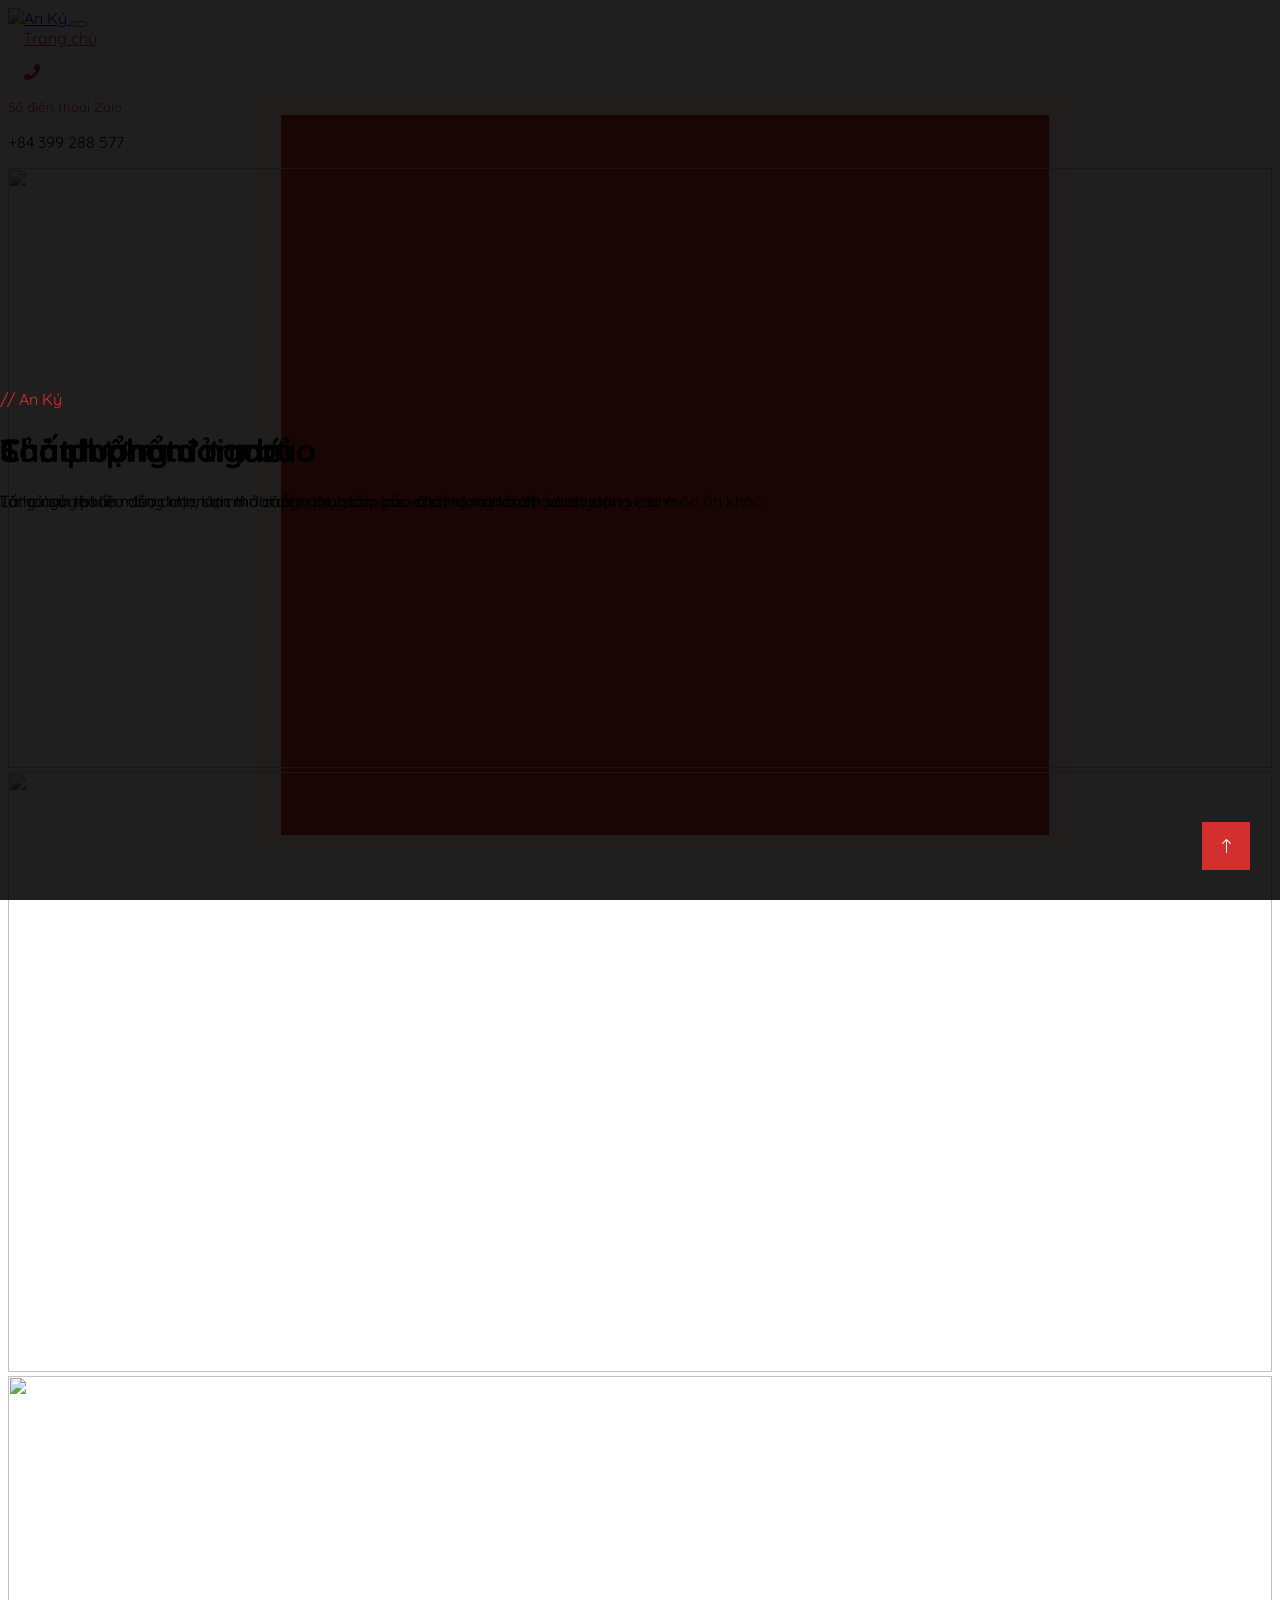
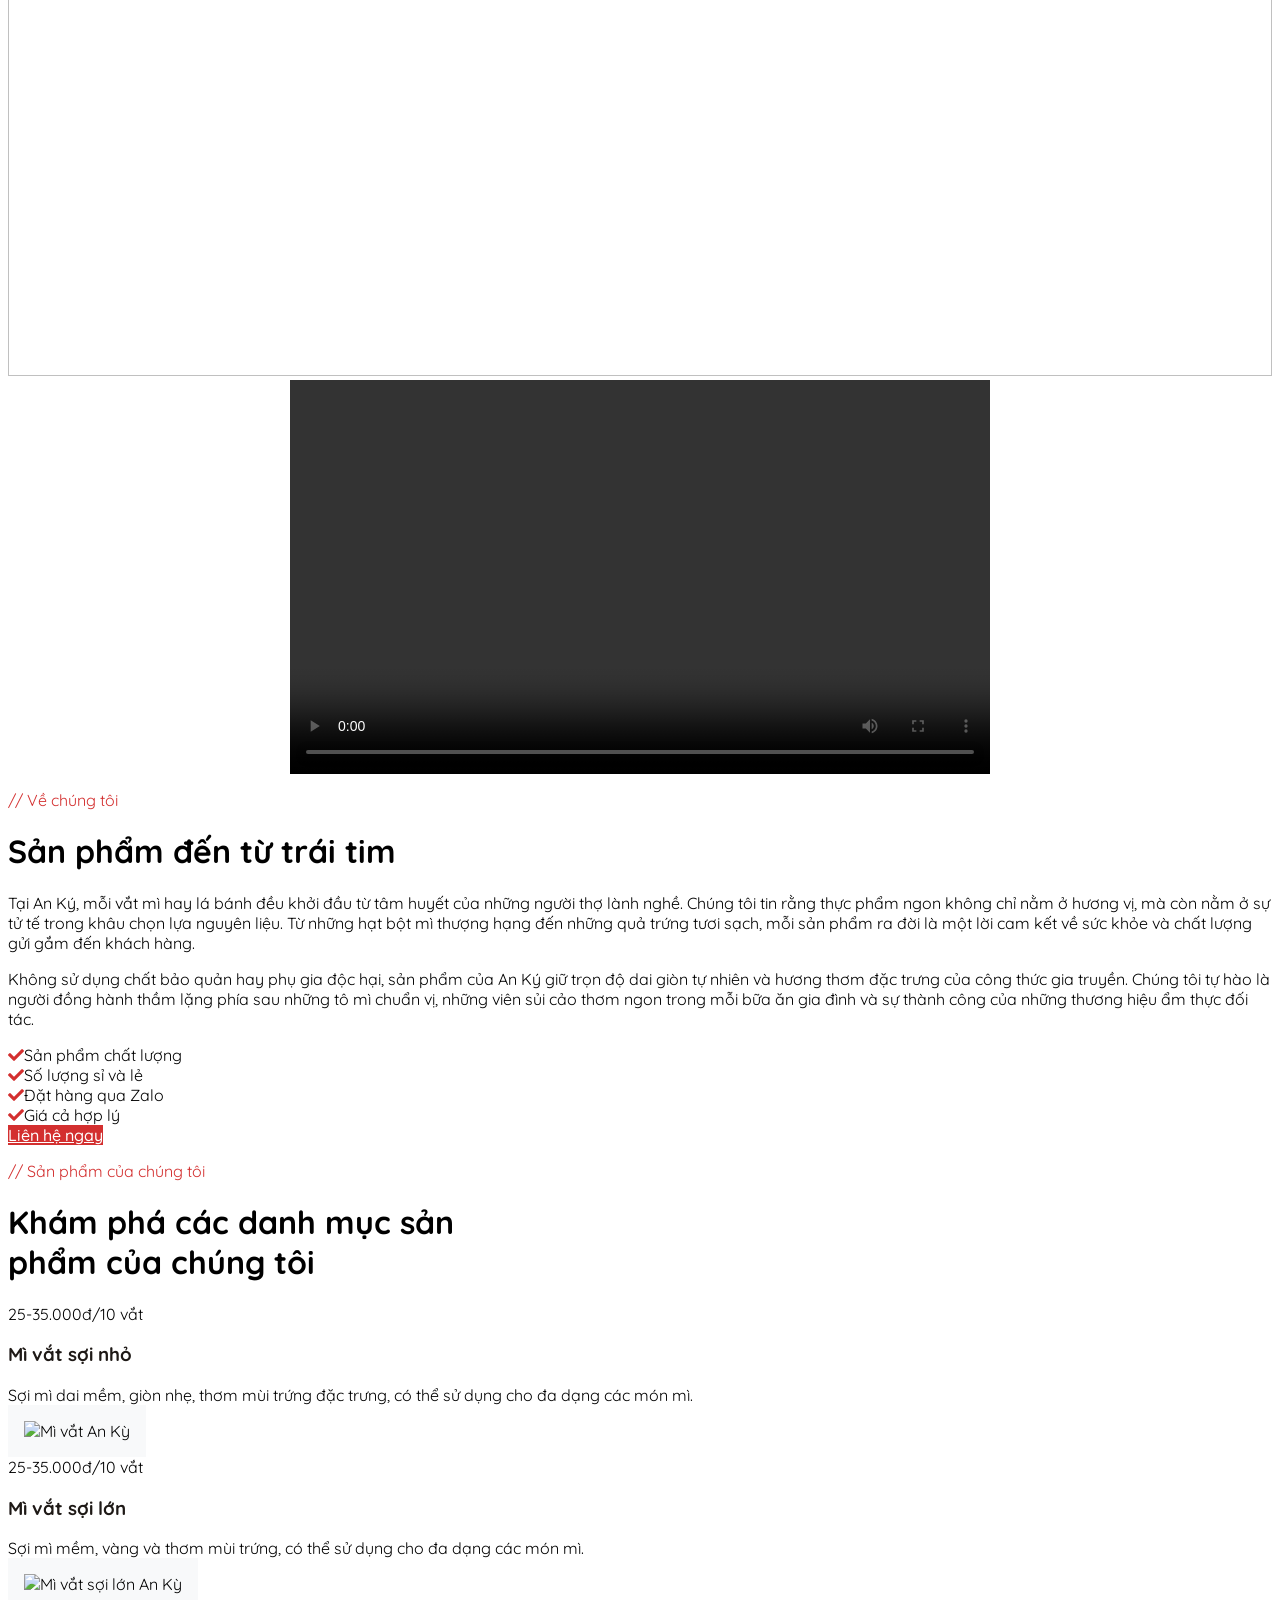
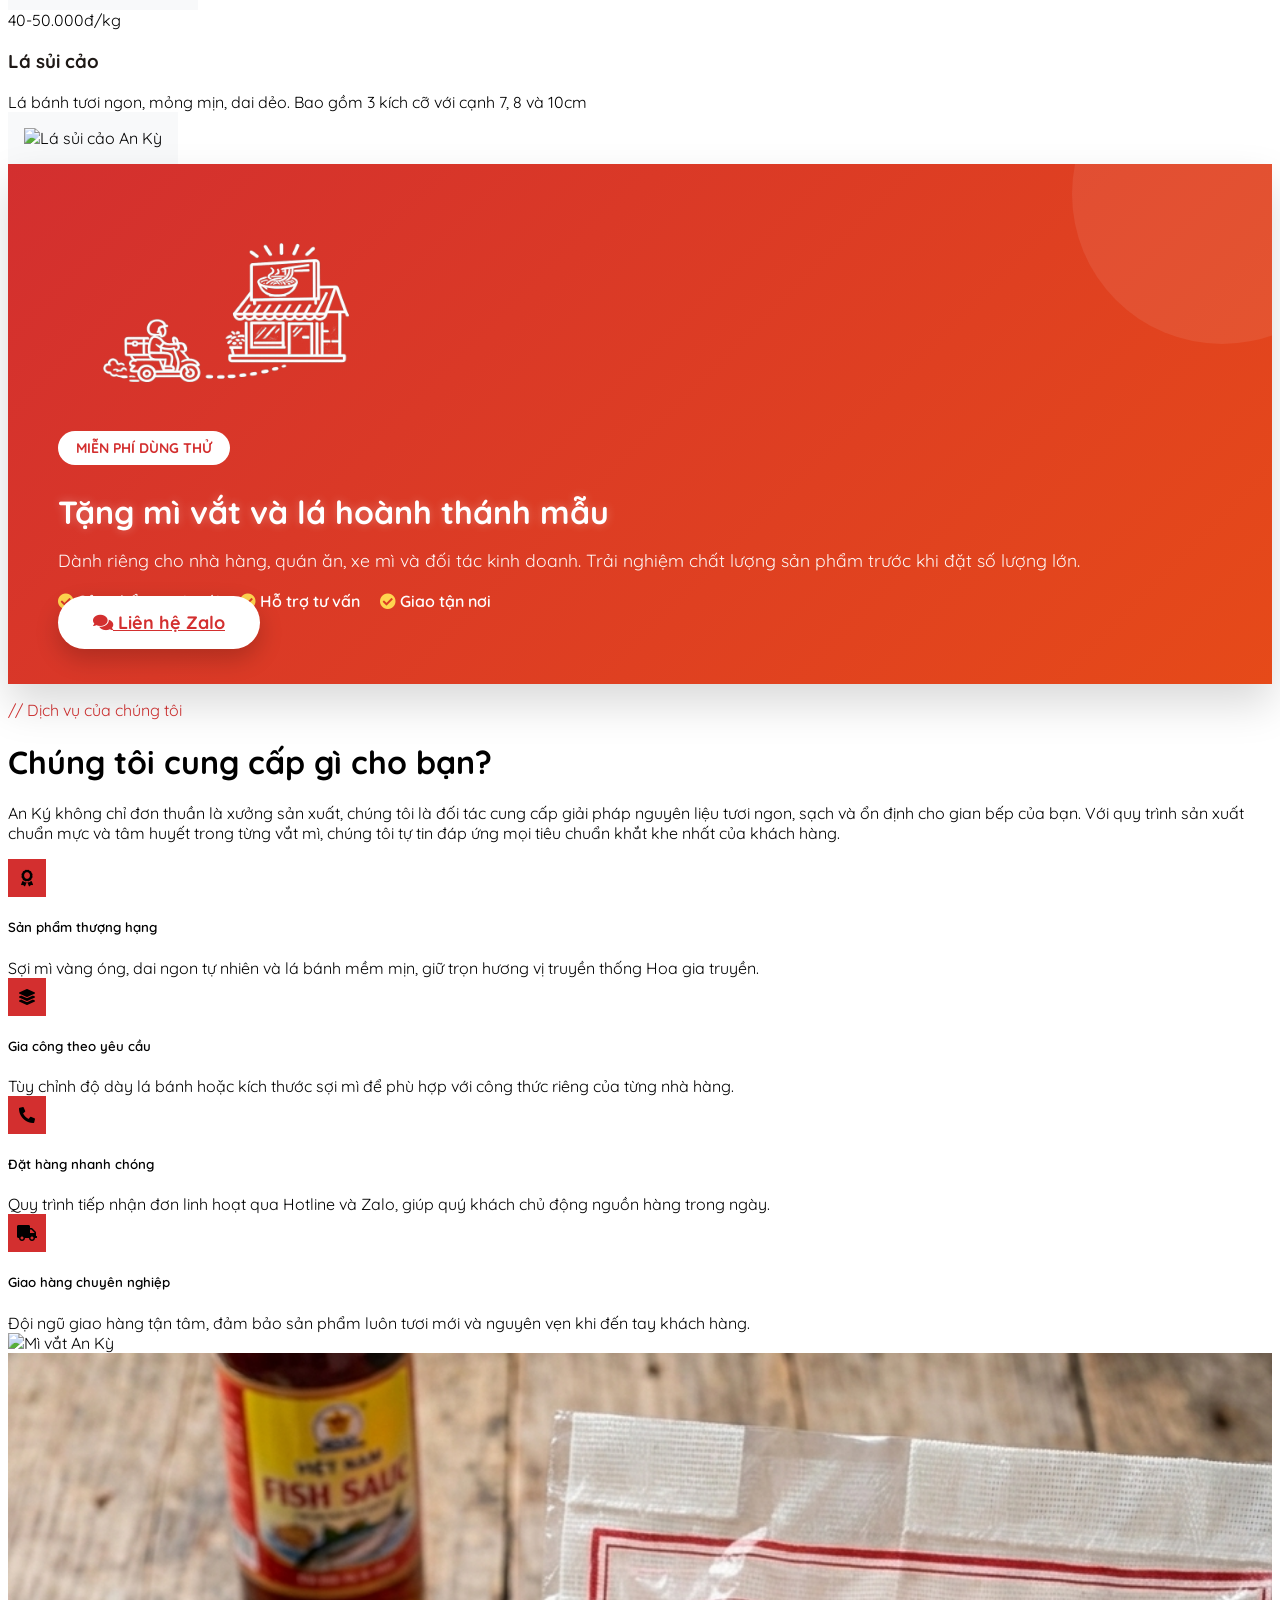
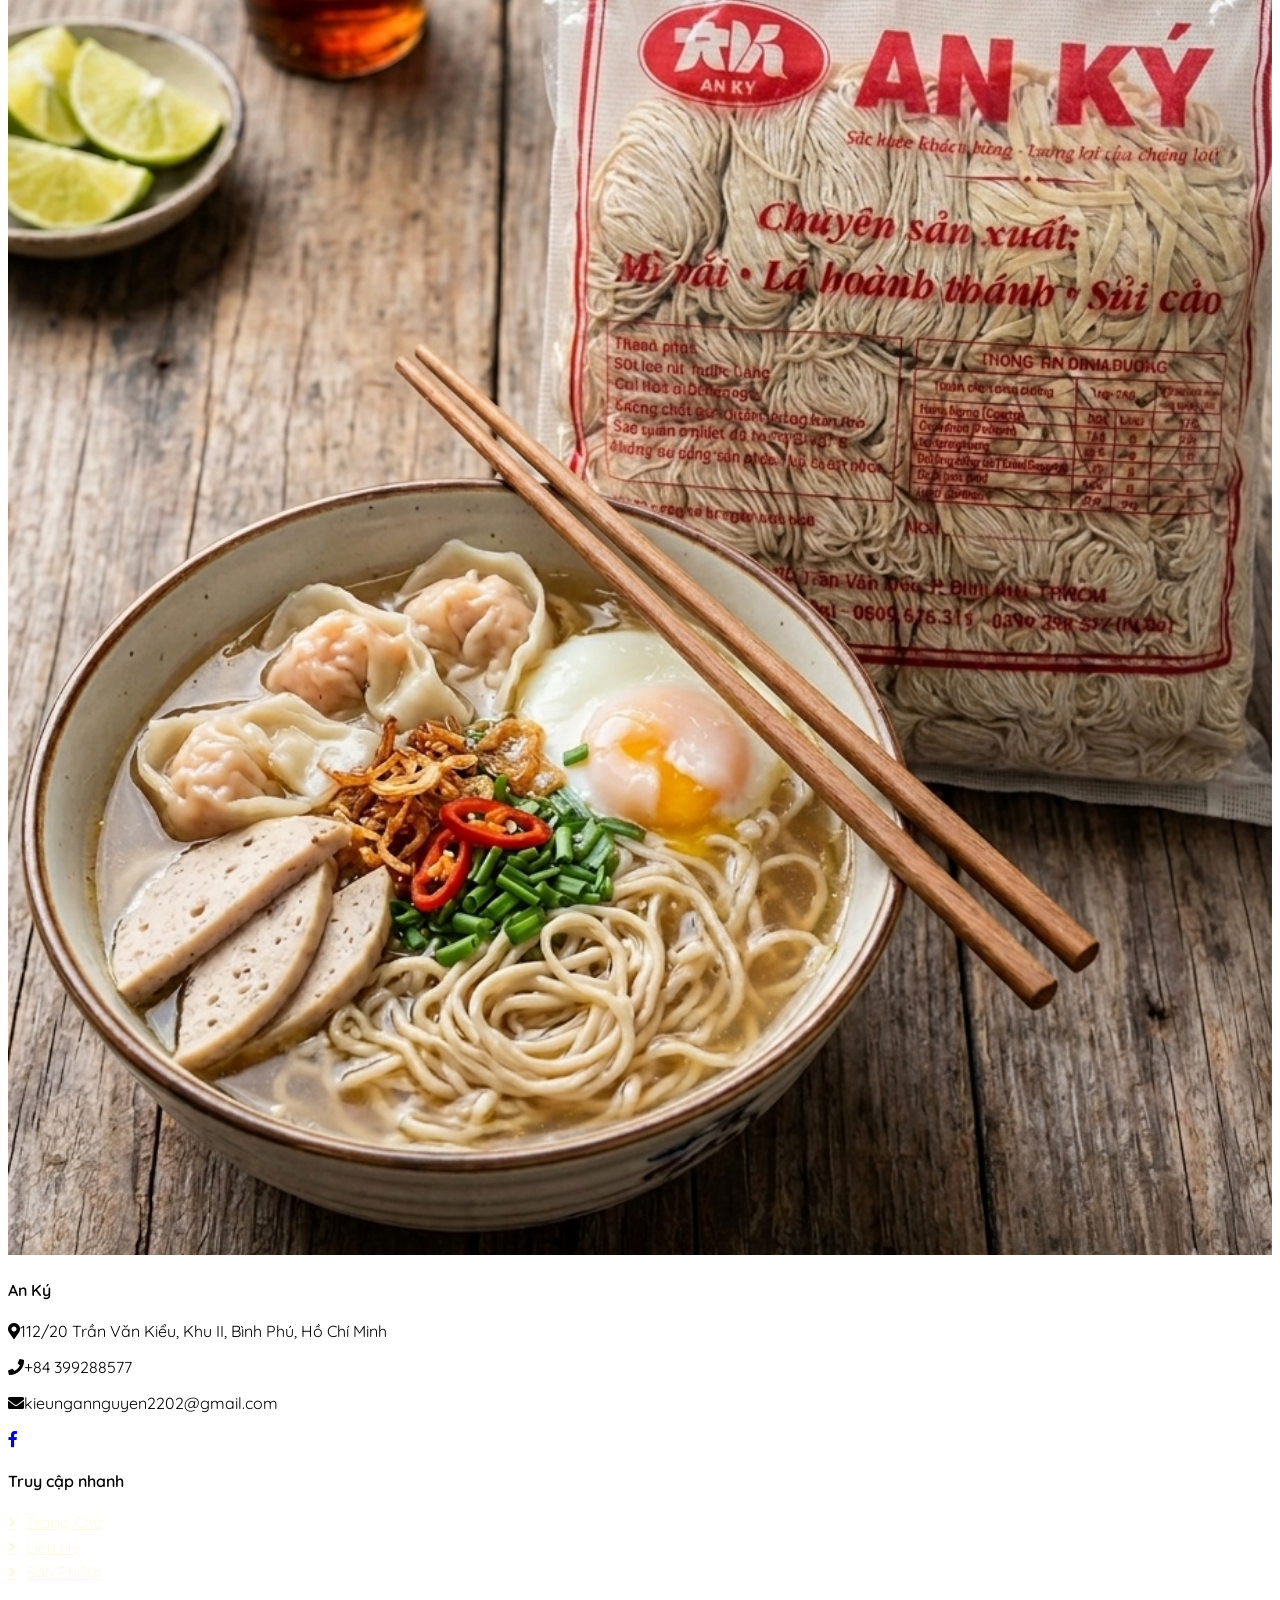
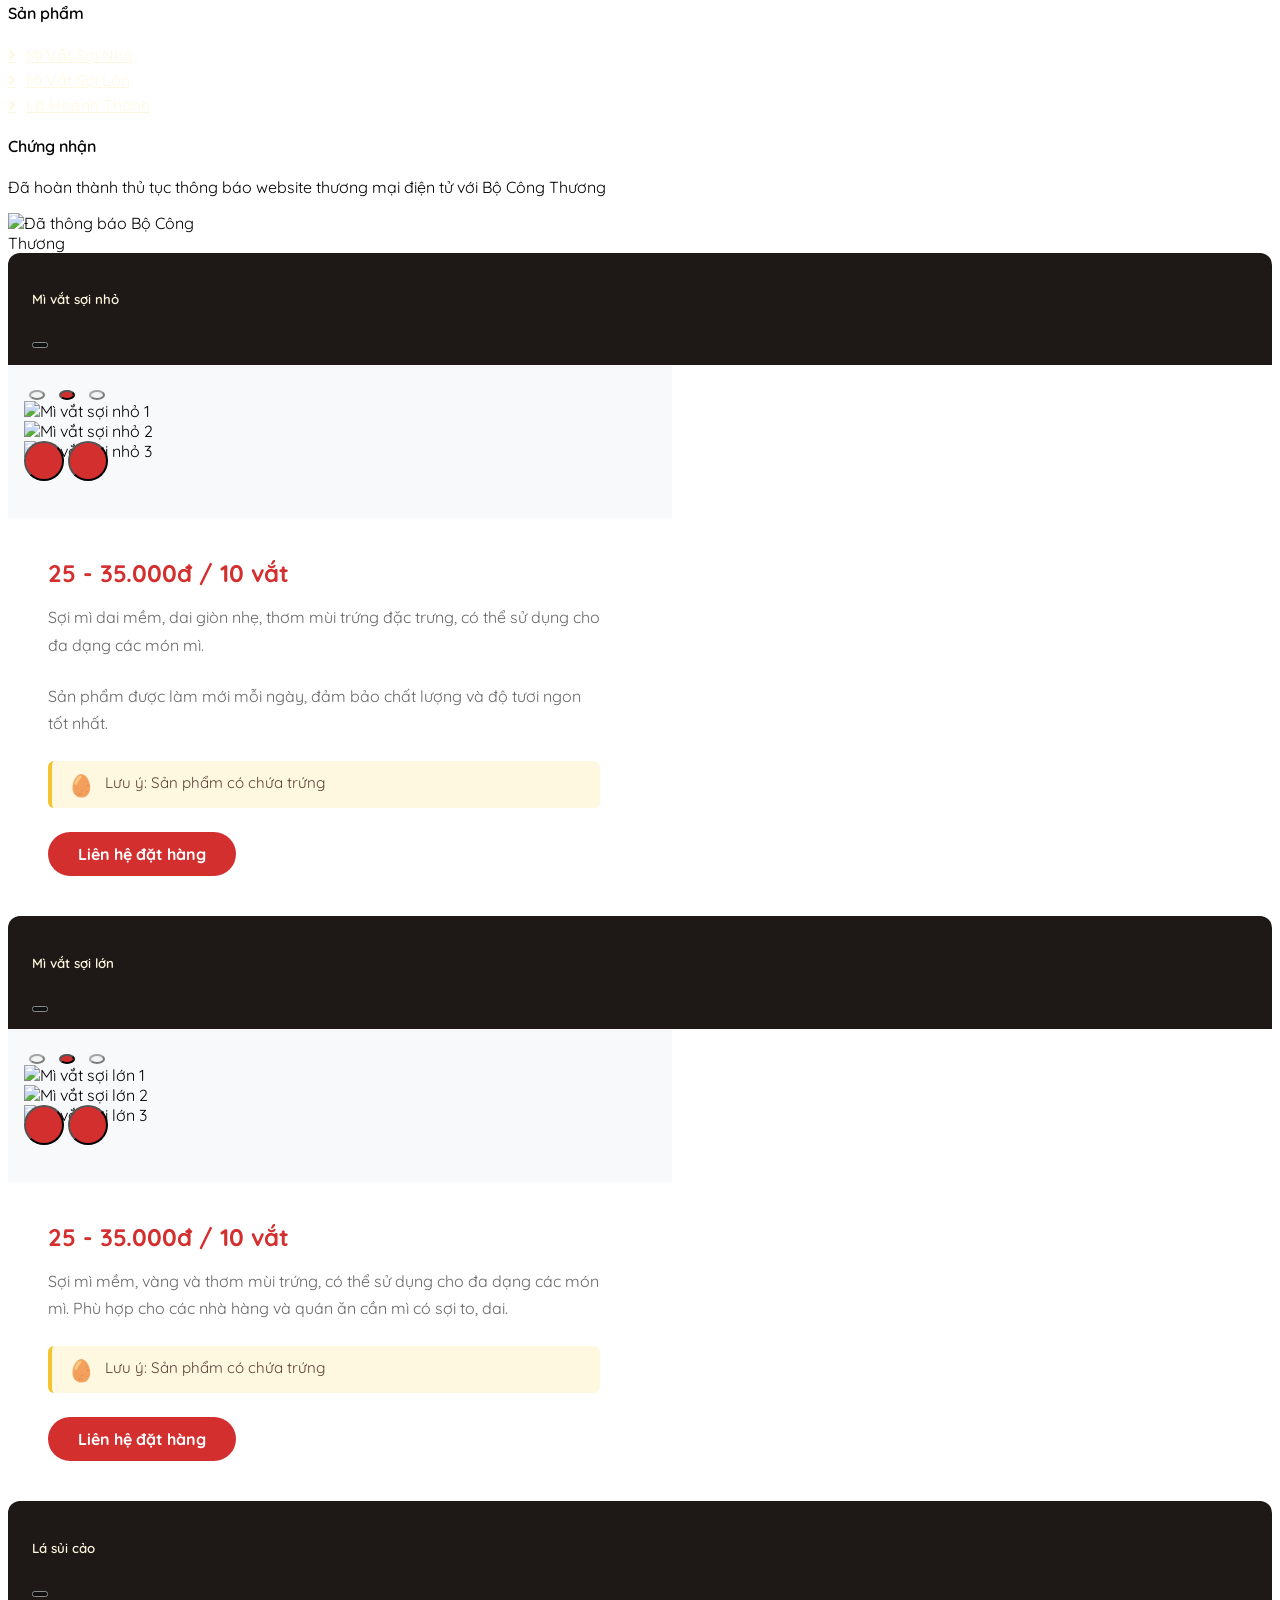
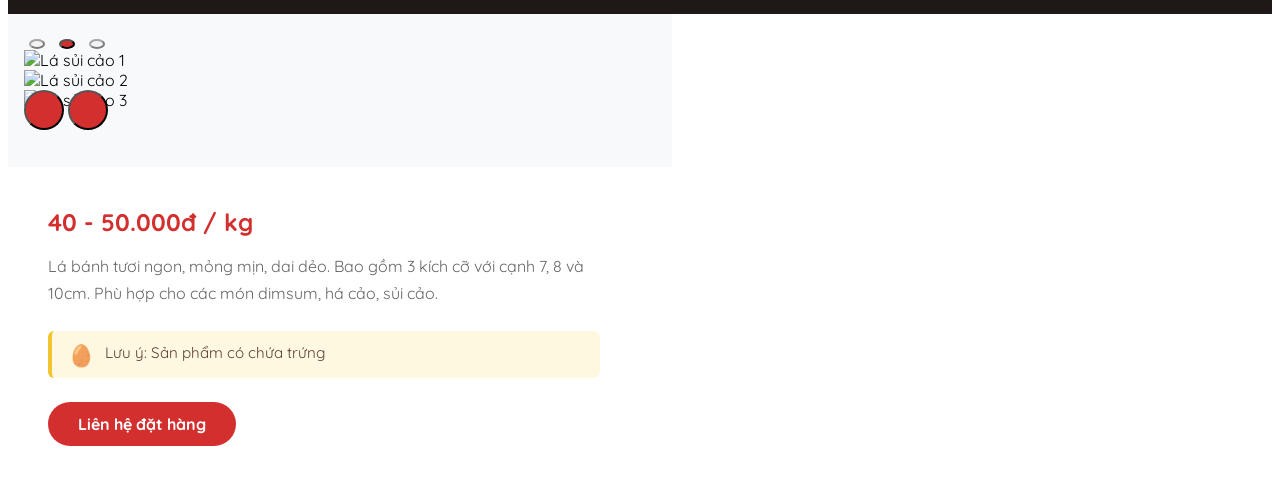
==== index.html @ 342e1e19 "Delete cache everytime update code" ====
<!DOCTYPE html>
<html lang="en">

<head>
    <meta charset="utf-8">
    <title> Mì tươi An Ký</title>
    <meta http-equiv="Cache-Control" content="no-cache, no-store, must-revalidate" />
    <meta http-equiv="Pragma" content="no-cache" />
    <meta http-equiv="Expires" content="0" />
    <meta content="width=device-width, initial-scale=1.0" name="viewport">
    <meta content="mì vắt, hoành thánh, sủi cảo, An Ký" name="keywords">
    <meta content="An Ký chuyên sản xuất mì vắt và vỏ bánh truyền thống chất lượng" name="description">
    <link rel="icon" type="image/png" href="img/brand_logo.png">
    <link href="img/favicon.ico" rel="icon">

    <link rel="preconnect" href="https://fonts.googleapis.com">
    <link rel="preconnect" href="https://fonts.gstatic.com" crossorigin>
    <link href="https://fonts.googleapis.com/css2?family=Quicksand:wght@400;500;600;700&family=Playfair+Display:wght@600;700&display=swap" rel="stylesheet">

    <link href="https://cdnjs.cloudflare.com/ajax/libs/font-awesome/5.10.0/css/all.min.css" rel="stylesheet">
    <link href="https://cdn.jsdelivr.net/npm/bootstrap-icons@1.4.1/font/bootstrap-icons.css" rel="stylesheet">

    <link href="lib/animate/animate.min.css" rel="stylesheet">
    <link href="lib/owlcarousel/assets/owl.carousel.min.css" rel="stylesheet">

    <link href="css/bootstrap.min.css" rel="stylesheet">

    <link href="css/style.css" rel="stylesheet">

    <script src="lib/easing/easing.min.js"></script>
    <script src="lib/wow/wow.min.js"></script>
    <script src="lib/owlcarousel/owl.carousel.min.js"></script>
    <script src="lib/counterup/counterup.min.js"></script>
    <script src="lib/counterup/waypoints.min.js"></script>
    <script src="js/main.js"></script>
</head>



<body>
    <!-- Spinner Start -->
    <div id="spinner" class="show bg-white position-fixed translate-middle w-100 vh-100 top-50 start-50 d-flex align-items-center justify-content-center">
        <div class="spinner-grow text-primary" role="status"></div>
    </div>
    <!-- Spinner End -->


    <!-- Navbar Start -->
    <nav class="navbar navbar-expand-lg navbar-dark fixed-top py-lg-0 px-lg-5 wow fadeIn" data-wow-delay="0.1s">
        <div class="container">
            <a href="index.html" class="navbar-brand ms-4 ms-lg-0">
                <img src="img/brand_logo.png" alt="An Ký" height="60">
            </a>
            <button type="button" class="navbar-toggler me-4" data-bs-toggle="collapse" data-bs-target="#navbarCollapse">
                <span class="navbar-toggler-icon"></span>
            </button>
            <div class="collapse navbar-collapse" id="navbarCollapse">
                <div class="navbar-nav mx-auto p-4 p-lg-0">
                    <a href="index.html" class="nav-item nav-link active">Trang chủ</a>
                    <a href="about.html" class="nav-item nav-link">Liên hệ</a>
                    <a href="product.html" class="nav-item nav-link">Sản phẩm</a>
                </div>
                <div class=" d-none d-lg-flex">
                    <div class="flex-shrink-0 btn-lg-square border border-light rounded-circle">
                        <i class="fa fa-phone text-primary"></i>
                    </div>
                    <div class="ps-3">
                        <small class="text-primary mb-0">Số điện thoại Zalo</small>
                        <p class="text-light fs-5 mb-0">+84 399 288 577</p>
                    </div>
                </div>
            </div>
        </div>
    </nav>
    <!-- Navbar End -->


    <!-- Carousel Start -->
    <div class="container-fluid p-0 pb-5 wow fadeIn" data-wow-delay="0.1s">
        <div class="owl-carousel header-carousel position-relative">
            <div class="owl-carousel-item position-relative">
                <img class="img-fluid" src="img/banner_0.png" alt="">
                <div class="owl-carousel-inner">
                    <div class="container">
                        <div class="row justify-content-start">
                            <div class="col-lg-8">
                                <p class="text-primary text-uppercase fw-bold mb-2">// An Ký</p>
                                <h1 class="display-1 text-light mb-4 animated slideInDown">Sản phẩm tươi mới</h1>
                                <p class="text-light fs-5 mb-4 pb-3">Tất cả sản phẩm đều được làm mới mỗi ngày, đảm bảo chất lượng và độ tươi ngon.</p>
                            </div>
                        </div>
                    </div>
                </div>
            </div>
            <div class="owl-carousel-item position-relative">
                <img class="img-fluid" src="img/banner_1.png" alt="">
                <div class="owl-carousel-inner">
                    <div class="container">
                        <div class="row justify-content-start">
                            <div class="col-lg-8">
                                <p class="text-primary text-uppercase fw-bold mb-2">// An Ký</p>
                                <h1 class="display-1 text-light mb-4 animated slideInDown">Chất lượng đảm bảo</h1>
                                <p class="text-light fs-5 mb-4 pb-3">Từng nguyên liệu được chọn lọc thủ công, có nguồn gốc rõ ràng và đảm bảo an toàn vệ sinh.</p>
                            </div>
                        </div>
                    </div>
                </div>
            </div>
            <div class="owl-carousel-item position-relative">
                <img class="img-fluid" src="img/dumpling_3.png" alt="">
                <div class="owl-carousel-inner">
                    <div class="container">
                        <div class="row justify-content-start">
                            <div class="col-lg-8">
                                <p class="text-primary text-uppercase fw-bold mb-2">// An Ký</p>
                                <h1 class="display-1 text-light mb-4 animated slideInDown">Thành phẩm ngon</h1>
                                <p class="text-light fs-5 mb-4 pb-3">Lá hoành thánh mỏng mịn, sợi mì dai dẻo, thích hợp cho các món dimsum và đa dạng các món ăn khác.</p>
                            </div>
                        </div>
                    </div>
                </div>
            </div>

        </div>
    </div>
    <!-- Carousel End -->

    <!-- About Start -->
    <div class="container-xxl py-5">
        <div class="container">
            <div class="row g-5">
                <div class="col-lg-6 wow fadeInUp" data-wow-delay="0.1s">
                    <div class="position-relative w-100 text-center">
                        <video id="aboutVideo" class="rounded w-100" controls autoplay loop playsinline>
                            <source src="img/Final AnKy.mp4" type="video/mp4">
                            Trình duyệt của bạn không hỗ trợ video.
                        </video>
                    </div>
                </div>

                <div class="col-lg-6 wow fadeInUp " data-wow-delay="0.5s ">
                    <div class="h-100 ">
                        <p class="text-primary text-uppercase mb-2 ">// Về chúng tôi</p>
                        <h1 class="display-6 mb-4 ">Sản phẩm đến từ trái tim</h1>
                        <p>Tại An Ký, mỗi vắt mì hay lá bánh đều khởi đầu từ tâm huyết của những người thợ lành nghề. Chúng tôi tin rằng thực phẩm ngon không chỉ nằm ở hương vị, mà còn nằm ở sự tử tế trong khâu chọn lựa nguyên liệu. Từ những hạt bột mì thượng
                            hạng đến những quả trứng tươi sạch, mỗi sản phẩm ra đời là một lời cam kết về sức khỏe và chất lượng gửi gắm đến khách hàng.</p>

                        <p>Không sử dụng chất bảo quản hay phụ gia độc hại, sản phẩm của An Ký giữ trọn độ dai giòn tự nhiên và hương thơm đặc trưng của công thức gia truyền. Chúng tôi tự hào là người đồng hành thầm lặng phía sau những tô mì chuẩn vị, những
                            viên sủi cảo thơm ngon trong mỗi bữa ăn gia đình và sự thành công của những thương hiệu ẩm thực đối tác.</p>

                        <div class="row g-2 mb-4 ">
                            <div class="col-sm-6 ">
                                <i class="fa fa-check text-primary me-2 "></i>Sản phẩm chất lượng
                            </div>
                            <div class="col-sm-6 ">
                                <i class="fa fa-check text-primary me-2 "></i>Số lượng sỉ và lẻ
                            </div>
                            <div class="col-sm-6 ">
                                <i class="fa fa-check text-primary me-2 "></i>Đặt hàng qua Zalo
                            </div>
                            <div class="col-sm-6 ">
                                <i class="fa fa-check text-primary me-2 "></i>Giá cả hợp lý
                            </div>
                        </div>

                        <a class="btn btn-primary rounded-pill py-3 px-5 " href="about.html">Liên hệ ngay</a>
                    </div>
                </div>
            </div>
        </div>
    </div>
    <!-- About End -->

    <!-- Product Start -->
    <div class="container-xxl bg-light my-5 py-5 pt-0 ">
        <div class="container ">
            <div class="text-center mx-auto mb-5 wow fadeInUp " data-wow-delay="0.1s " style="max-width: 500px; ">
                <p class="text-primary text-uppercase mb-2 ">// Sản phẩm của chúng tôi</p>
                <h1 class="display-6 mb-4 ">Khám phá các danh mục sản phẩm của chúng tôi</h1>
            </div>

            <div class="row g-4 justify-content-center ">
                <div class="col-lg-4 col-md-6 wow fadeInUp " data-wow-delay="0.1s ">
                    <div class="product-item d-flex flex-column bg-white rounded overflow-hidden h-100 shadow-sm ">
                        <div class="text-center p-4 ">
                            <div class="d-inline-block border border-primary rounded-pill px-3 mb-3 ">25-35.000đ/10 vắt</div>
                            <h3 class="mb-3 ">Mì vắt sợi nhỏ</h3>
                            <span>Sợi mì dai mềm, giòn nhẹ, thơm mùi trứng đặc trưng, có thể sử dụng cho đa dạng các món mì.</span>
                        </div>
                        <div class="position-relative mt-auto ">
                            <img class="img-fluid " src="img/product_noodle_0.jpg " alt="Mì vắt An Kỳ ">
                            <div class="product-overlay ">
                                <a class="btn btn-lg-square btn-outline-light rounded-circle " href="#" data-bs-toggle="modal" data-bs-target="#productModal0"><i class="fa fa-eye text-primary"></i></a>
                            </div>
                        </div>
                    </div>
                </div>

                <div class="col-lg-4 col-md-6 wow fadeInUp " data-wow-delay="0.3s ">
                    <div class="product-item d-flex flex-column bg-white rounded overflow-hidden h-100 shadow-sm ">
                        <div class="text-center p-4 ">
                            <div class="d-inline-block border border-primary rounded-pill pt-1 px-3 mb-3 ">25-35.000đ/10 vắt</div>
                            <h3 class="mb-3 ">Mì vắt sợi lớn</h3>
                            <span>Sợi mì mềm, vàng và thơm mùi trứng, có thể sử dụng cho đa dạng các món mì.</span>
                        </div>
                        <div class="position-relative mt-auto ">
                            <img class="img-fluid " src="img/product_noodle_1.jpg " alt="Mì vắt sợi lớn An Kỳ ">
                            <div class="product-overlay ">
                                <a class="btn btn-lg-square btn-outline-light rounded-circle " href="#" data-bs-toggle="modal" data-bs-target="#productModal1"><i class="fa fa-eye text-primary"></i></a>
                            </div>
                        </div>
                    </div>
                </div>

                <div class="col-lg-4 col-md-6 wow fadeInUp " data-wow-delay="0.5s ">
                    <div class="product-item d-flex flex-column bg-white rounded overflow-hidden h-100 shadow-sm ">
                        <div class="text-center p-4 ">
                            <div class="d-inline-block border border-primary rounded-pill pt-1 px-3 mb-3 ">40-50.000đ/kg</div>
                            <h3 class="mb-3 ">Lá sủi cảo</h3>
                            <span>Lá bánh tươi ngon, mỏng mịn, dai dẻo. Bao gồm 3 kích cỡ với cạnh 7, 8 và 10cm</span>
                        </div>
                        <div class="position-relative mt-auto ">
                            <img class="img-fluid " src="img/product_dumpling_0.jpg " alt="Lá sủi cảo An Kỳ ">
                            <div class="product-overlay ">
                                <a class="btn btn-lg-square btn-outline-light rounded-circle " href="#" data-bs-toggle="modal" data-bs-target="#productModal2"><i class="fa fa-eye text-primary"></i></a>
                            </div>
                        </div>
                    </div>
                </div>
            </div>
        </div>
    </div>
    <!-- Product End -->


    <!-- CTA Start -->
    <div class="container-xxl py-5">
        <div class="container">
            <div class="cta-section wow fadeInUp" data-wow-delay="0.1s">

                <div class="row align-items-center">

                    <div class="col-lg-3 text-center">
                        <img src="img/CTA_0.png" alt="Hoành thánh An Ký" class="cta-img">
                    </div>

                    <div class="col-lg-6 text-center text-lg-start">

                        <span class="cta-badge">
                        MIỄN PHÍ DÙNG THỬ
                    </span>

                        <h2 class="cta-title mt-3">
                            Tặng mì vắt và lá hoành thánh mẫu
                        </h2>

                        <p class="cta-text">
                            Dành riêng cho nhà hàng, quán ăn, xe mì và đối tác kinh doanh. Trải nghiệm chất lượng sản phẩm trước khi đặt số lượng lớn.
                        </p>

                        <div class="cta-features">
                            <span><i class="fa fa-check-circle"></i> Sản phẩm tươi mới</span>
                            <span><i class="fa fa-check-circle"></i> Hỗ trợ tư vấn</span>
                            <span><i class="fa fa-check-circle"></i> Giao tận nơi</span>
                        </div>

                    </div>

                    <div class="col-lg-3 text-center mt-4 mt-lg-0">
                        <a href="https://zalo.me/84399288577" class="btn cta-btn">
                            <i class="fa fa-comments me-2"></i> Liên hệ Zalo
                        </a>
                    </div>

                </div>

            </div>
        </div>
    </div>
    <!-- CTA End -->


    <!-- Service Start -->
    <div class="container-xxl py-5 ">
        <div class="container ">
            <div class="row g-5 ">
                <div class="col-lg-6 wow fadeInUp " data-wow-delay="0.1s ">
                    <p class="text-primary text-uppercase mb-2 ">// Dịch vụ của chúng tôi</p>
                    <h1 class="display-6 mb-4 ">Chúng tôi cung cấp gì cho bạn?</h1>
                    <p class="mb-5 ">
                        An Ký không chỉ đơn thuần là xưởng sản xuất, chúng tôi là đối tác cung cấp giải pháp nguyên liệu tươi ngon, sạch và ổn định cho gian bếp của bạn. Với quy trình sản xuất chuẩn mực và tâm huyết trong từng vắt mì, chúng tôi tự tin đáp ứng mọi tiêu chuẩn
                        khắt khe nhất của khách hàng.
                    </p>
                    <div class="row gy-5 gx-4 ">
                        <div class="col-sm-6 wow fadeIn " data-wow-delay="0.1s ">
                            <div class="d-flex align-items-center mb-3 ">
                                <div class="flex-shrink-0 btn-square bg-primary rounded-circle me-3 ">
                                    <i class="fa fa-award text-white "></i>
                                </div>
                                <h5 class="mb-0 ">Sản phẩm thượng hạng</h5>
                            </div>
                            <span>Sợi mì vàng óng, dai ngon tự nhiên và lá bánh mềm mịn, giữ trọn hương vị truyền thống Hoa gia truyền.</span>
                        </div>

                        <div class="col-sm-6 wow fadeIn " data-wow-delay="0.2s ">
                            <div class="d-flex align-items-center mb-3 ">
                                <div class="flex-shrink-0 btn-square bg-primary rounded-circle me-3 ">
                                    <i class="fa fa-layer-group text-white "></i>
                                </div>
                                <h5 class="mb-0 ">Gia công theo yêu cầu</h5>
                            </div>
                            <span>Tùy chỉnh độ dày lá bánh hoặc kích thước sợi mì để phù hợp với công thức riêng của từng nhà hàng.</span>
                        </div>

                        <div class="col-sm-6 wow fadeIn " data-wow-delay="0.3s ">
                            <div class="d-flex align-items-center mb-3 ">
                                <div class="flex-shrink-0 btn-square bg-primary rounded-circle me-3 ">
                                    <i class="fa fa-phone-alt text-white "></i>
                                </div>
                                <h5 class="mb-0 ">Đặt hàng nhanh chóng</h5>
                            </div>
                            <span>Quy trình tiếp nhận đơn linh hoạt qua Hotline và Zalo, giúp quý khách chủ động nguồn hàng trong ngày.</span>
                        </div>

                        <div class="col-sm-6 wow fadeIn " data-wow-delay="0.4s ">
                            <div class="d-flex align-items-center mb-3 ">
                                <div class="flex-shrink-0 btn-square bg-primary rounded-circle me-3 ">
                                    <i class="fa fa-truck text-white "></i>
                                </div>
                                <h5 class="mb-0 ">Giao hàng chuyên nghiệp</h5>
                            </div>
                            <span>Đội ngũ giao hàng tận tâm, đảm bảo sản phẩm luôn tươi mới và nguyên vẹn khi đến tay khách hàng.</span>
                        </div>
                    </div>
                </div>
                <div class="col-lg-6 wow fadeInUp " data-wow-delay="0.5s ">
                    <div class="row img-twice position-relative h-100 ">
                        <div class="col-6 ">
                            <img class="img-fluid rounded " src="img/dumpling_2.png " alt="Mì vắt An Kỳ ">
                        </div>
                        <div class="col-6 align-self-end ">
                            <img class="img-fluid rounded " src="img/noodle_1.png " alt="Lá hoành thánh An Kỳ ">
                        </div>
                    </div>
                </div>
            </div>
        </div>
    </div>
    <!-- Service End -->


    <!-- Footer Start -->
    <div class="container-fluid bg-dark text-light footer mt-5 pt-5 wow fadeIn " data-wow-delay="0.1s ">
        <div class="container py-5 ">
            <div class="row g-5 ">
                <div class="col-lg-3 col-md-6 ">
                    <h4 class="text-light mb-4 ">An Ký</h4>
                    <p class="mb-2 "><i class="fa fa-map-marker-alt me-3 "></i>112/20 Trần Văn Kiểu, Khu II, Bình Phú, Hồ Chí Minh</p>
                    <p class="mb-2 "><i class="fa fa-phone me-3 "></i>+84 399288577</p>
                    <p class="mb-2 "><i class="fa fa-envelope me-3 "></i>kieungannguyen2202@gmail.com</p>
                    <div class="d-flex pt-2 ">
                        <a class="btn btn-outline-light btn-social " href="https://www.facebook.com/profile.php?id=61589121127930"><i class="fab fa-facebook-f "></i></a>
                        <a class="btn btn-outline-light btn-social " href=" "><i class="fab fa-zalo "></i></a>
                    </div>
                </div>
                <div class="col-lg-3 col-md-6 ">
                    <h4 class="text-light mb-4 ">Truy cập nhanh</h4>
                    <a class="btn btn-link " href="index.html ">Trang chủ</a>
                    <a class="btn btn-link " href="about.html ">Liên hệ</a>
                    <a class="btn btn-link " href="product.html ">Sản phẩm</a>
                </div>
                <div class="col-lg-3 col-md-6 ">
                    <h4 class="text-light mb-4 ">Sản phẩm</h4>
                    <a class="btn btn-link " href="product.html ">Mì vắt sợi nhỏ</a>
                    <a class="btn btn-link " href="product.html ">Mì vắt sợi lớn</a>
                    <a class="btn btn-link " href="product.html ">Lá hoành thánh</a>
                </div>
                <div class="col-lg-3 col-md-6 ">
                    <h4 class="text-light mb-4 ">Chứng nhận</h4>
                    <p>Đã hoàn thành thủ tục thông báo website thương mại điện tử với Bộ Công Thương</p>
                    <img src="img/logo-da-thong-bao-bo-cong-thuong.webp" alt="Đã thông báo Bộ Công Thương" style="max-width: 200px; width: 100%; height: auto;">
                </div>
            </div>
        </div>
    </div>
    <!-- Footer End -->

    <!-- Back to Top -->
    <a href="# " class="btn btn-lg btn-primary btn-lg-square rounded-circle back-to-top "><i class="bi bi-arrow-up "></i></a>


    <!-- JavaScript Libraries -->
    <script src="https://code.jquery.com/jquery-3.4.1.min.js "></script>
    <script src="https://cdn.jsdelivr.net/npm/bootstrap@5.0.0/dist/js/bootstrap.bundle.min.js "></script>
    <script src="lib/easing/easing.min.js "></script>
    <script src="lib/wow/wow.min.js "></script>
    <script src="lib/owlcarousel/owl.carousel.min.js "></script>
    <script src="lib/counterup/counterup.min.js "></script>
    <script src="lib/counterup/waypoints.min.js "></script>

    <!-- Template Javascript -->
    <script src="js/main.js "></script>

    <!-- Product Modals -->
    <div class="modal fade product-modal" id="productModal0" tabindex="-1" aria-hidden="true">
        <div class="modal-dialog modal-lg modal-dialog-centered">
            <div class="modal-content">
                <div class="modal-header">
                    <h5 class="modal-title">Mì vắt sợi nhỏ</h5>
                    <button type="button" class="btn-close" data-bs-dismiss="modal" aria-label="Close"></button>
                </div>
                <div class="modal-body p-0">
                    <div class="modal-product-layout">
                        <div class="modal-image-col">
                            <div id="carousel0" class="carousel slide product-carousel" data-bs-ride="carousel" data-bs-interval="3000">
                                <div class="carousel-indicators">
                                    <button type="button" data-bs-target="#carousel0" data-bs-slide-to="0" class="active"></button>
                                    <button type="button" data-bs-target="#carousel0" data-bs-slide-to="1"></button>
                                    <button type="button" data-bs-target="#carousel0" data-bs-slide-to="2"></button>
                                </div>
                                <div class="carousel-inner">
                                    <div class="carousel-item active">
                                        <img src="img/product_noodle_0.jpg" alt="Mì vắt sợi nhỏ 1">
                                    </div>
                                    <div class="carousel-item">
                                        <img src="img/product_noodle_2.png" alt="Mì vắt sợi nhỏ 2">
                                    </div>
                                    <div class="carousel-item">
                                        <img src="img/product_noodle_3.png" alt="Mì vắt sợi nhỏ 3">
                                    </div>
                                </div>
                                <button class="carousel-control-prev" type="button" data-bs-target="#carousel0" data-bs-slide="prev">
                                    <span class="carousel-control-prev-icon"></span>
                                </button>
                                <button class="carousel-control-next" type="button" data-bs-target="#carousel0" data-bs-slide="next">
                                    <span class="carousel-control-next-icon"></span>
                                </button>
                            </div>
                        </div>
                        <div class="modal-info-col">
                            <div class="product-info">
                                <div class="price">25 - 35.000đ / 10 vắt</div>
                                <p class="description">Sợi mì dai mềm, dai giòn nhẹ, thơm mùi trứng đặc trưng, có thể sử dụng cho đa dạng các món mì.</p>
                                <p class="description">Sản phẩm được làm mới mỗi ngày, đảm bảo chất lượng và độ tươi ngon tốt nhất.</p>
                                <div class="allergen-note">
                                    <span class="egg-icon">🥚</span>
                                    <span>Lưu ý: Sản phẩm có chứa trứng</span>
                                </div>
                                <a href="#" class="btn-cta">Liên hệ đặt hàng</a>
                            </div>
                        </div>
                    </div>
                </div>
            </div>
        </div>
    </div>

    <div class="modal fade product-modal" id="productModal1" tabindex="-1" aria-hidden="true">
        <div class="modal-dialog modal-lg modal-dialog-centered">
            <div class="modal-content">
                <div class="modal-header">
                    <h5 class="modal-title">Mì vắt sợi lớn</h5>
                    <button type="button" class="btn-close" data-bs-dismiss="modal" aria-label="Close"></button>
                </div>
                <div class="modal-body p-0">
                    <div class="modal-product-layout">
                        <div class="modal-image-col">
                            <div id="carousel1" class="carousel slide product-carousel" data-bs-ride="carousel" data-bs-interval="3000">
                                <div class="carousel-indicators">
                                    <button type="button" data-bs-target="#carousel1" data-bs-slide-to="0" class="active"></button>
                                    <button type="button" data-bs-target="#carousel1" data-bs-slide-to="1"></button>
                                    <button type="button" data-bs-target="#carousel1" data-bs-slide-to="2"></button>
                                </div>
                                <div class="carousel-inner">
                                    <div class="carousel-item active">
                                        <img src="img/product_noodle_1.jpg" alt="Mì vắt sợi lớn 1">
                                    </div>
                                    <div class="carousel-item">
                                        <img src="img/product_noodle_2.png" alt="Mì vắt sợi lớn 2">
                                    </div>
                                    <div class="carousel-item">
                                        <img src="img/product_noodle_3.png" alt="Mì vắt sợi lớn 3">
                                    </div>
                                </div>
                                <button class="carousel-control-prev" type="button" data-bs-target="#carousel1" data-bs-slide="prev">
                                    <span class="carousel-control-prev-icon"></span>
                                </button>
                                <button class="carousel-control-next" type="button" data-bs-target="#carousel1" data-bs-slide="next">
                                    <span class="carousel-control-next-icon"></span>
                                </button>
                            </div>
                        </div>
                        <div class="modal-info-col">
                            <div class="product-info">
                                <div class="price">25 - 35.000đ / 10 vắt</div>
                                <p class="description">Sợi mì mềm, vàng và thơm mùi trứng, có thể sử dụng cho đa dạng các món mì. Phù hợp cho các nhà hàng và quán ăn cần mì có sợi to, dai.</p>
                                <div class="allergen-note">
                                    <span class="egg-icon">🥚</span>
                                    <span>Lưu ý: Sản phẩm có chứa trứng</span>
                                </div>
                                <a href="#" class="btn-cta">Liên hệ đặt hàng</a>
                            </div>
                        </div>
                    </div>
                </div>
            </div>
        </div>
    </div>

    <div class="modal fade product-modal" id="productModal2" tabindex="-1" aria-hidden="true">
        <div class="modal-dialog modal-lg modal-dialog-centered">
            <div class="modal-content">
                <div class="modal-header">
                    <h5 class="modal-title">Lá sủi cảo</h5>
                    <button type="button" class="btn-close" data-bs-dismiss="modal" aria-label="Close"></button>
                </div>
                <div class="modal-body p-0">
                    <div class="modal-product-layout">
                        <div class="modal-image-col">
                            <div id="carousel2" class="carousel slide product-carousel" data-bs-ride="carousel" data-bs-interval="3000">
                                <div class="carousel-indicators">
                                    <button type="button" data-bs-target="#carousel2" data-bs-slide-to="0" class="active"></button>
                                    <button type="button" data-bs-target="#carousel2" data-bs-slide-to="1"></button>
                                    <button type="button" data-bs-target="#carousel2" data-bs-slide-to="2"></button>
                                </div>
                                <div class="carousel-inner">
                                    <div class="carousel-item active">
                                        <img src="img/product_dumpling_0.jpg" alt="Lá sủi cảo 1">
                                    </div>
                                    <div class="carousel-item">
                                        <img src="img/product_dumpling_1.jpg" alt="Lá sủi cảo 2">
                                    </div>
                                    <div class="carousel-item">
                                        <img src="img/product_dumpling_2.png" alt="Lá sủi cảo 3">
                                    </div>
                                </div>
                                <button class="carousel-control-prev" type="button" data-bs-target="#carousel2" data-bs-slide="prev">
                                    <span class="carousel-control-prev-icon"></span>
                                </button>
                                <button class="carousel-control-next" type="button" data-bs-target="#carousel2" data-bs-slide="next">
                                    <span class="carousel-control-next-icon"></span>
                                </button>
                            </div>
                        </div>
                        <div class="modal-info-col">
                            <div class="product-info">
                                <div class="price">40 - 50.000đ / kg</div>
                                <p class="description">Lá bánh tươi ngon, mỏng mịn, dai dẻo. Bao gồm 3 kích cỡ với cạnh 7, 8 và 10cm. Phù hợp cho các món dimsum, há cảo, sủi cảo.</p>
                                <div class="allergen-note">
                                    <span class="egg-icon">🥚</span>
                                    <span>Lưu ý: Sản phẩm có chứa trứng</span>
                                </div>
                                <a href="#" class="btn-cta">Liên hệ đặt hàng</a>
                            </div>
                        </div>
                    </div>
                </div>
            </div>
        </div>
    </div>
</body>

</html>
---- css/style.css ----
:root {
    --primary: #D32F2F;
    --secondary: #5D4037;
    --light: #FFF8E1;
    --dark: #1E1916;
    --accent: #FFB300;
}

body {
    font-family: 'Quicksand', sans-serif;
}

h1,
h2,
h3,
h4,
h5,
h6 {
    font-family: 'Quicksand', sans-serif;
}

.text-primary {
    color: var(--primary) !important;
}

.bg-primary {
    background-color: var(--primary) !important;
}

.border-primary {
    border-color: var(--primary) !important;
}

.text-accent {
    color: var(--accent) !important;
}

.bg-accent {
    background-color: var(--accent) !important;
}

.fact-item i {
    color: var(--primary);
}

.product-item h3,
.product-item h4 {
    color: var(--dark);
}


/*** Responsive Images ***/

.navbar-brand img {
    height: 60px;
    width: auto;
}

@media (max-width: 768px) {
    .navbar-brand img {
        height: 45px;
    }
}

@media (max-width: 576px) {
    .navbar-brand img {
        height: 35px;
    }
}

.header-carousel .owl-carousel-item img,
.owl-carousel-item img {
    width: 100%;
    height: 600px;
    object-fit: cover;
}

@media (max-width: 768px) {
    .header-carousel .owl-carousel-item {
        min-height: 400px;
    }
}

@media (min-width: 769px) and (max-width: 1200px) {
    .header-carousel .owl-carousel-item {
        min-height: 500px;
    }
}

@media (min-width: 1201px) {
    .header-carousel .owl-carousel-item {
        min-height: 600px;
    }
}

.img-twice img {
    width: 100%;
    height: auto;
    object-fit: cover;
}

@media (max-width: 768px) {
    .img-twice .col-6 {
        margin-bottom: 15px;
    }
}

video {
    object-fit: cover;
}

.product-item .img-fluid {
    width: 100%;
    max-height: 8cm;
    height: auto;
    object-fit: contain;
    background: #f8f9fa;
    padding: 1rem;
}

@media (max-width: 576px) {
    .product-item .img-fluid {
        height: auto;
        padding: 0.5rem;
    }
}

.product-item .product-overlay img {
    width: 100%;
    height: 100%;
    object-fit: cover;
}

.service-img img,
.about-img img {
    width: 100%;
    height: auto;
    object-fit: cover;
    border-radius: 6px;
}

.footer .row.g-2 img {
    width: 100%;
    height: 80px;
    object-fit: cover;
}

@media (max-width: 576px) {
    .footer .row.g-2 img {
        height: 60px;
    }
}

.team-item .img-fluid {
    width: 100%;
    height: 300px;
    object-fit: cover;
}

@media (max-width: 768px) {
    .team-item .img-fluid {
        height: 250px;
    }
}

@media (max-width: 576px) {
    .team-item .img-fluid {
        height: 200px;
    }
}

h4,
h5,
h6,
.h4,
.h5,
.h6 {
    font-weight: 600 !important;
}

.py-6 {
    padding-top: 6rem;
    padding-bottom: 6rem;
}

.my-6 {
    margin-top: 6rem;
    margin-bottom: 6rem;
}

.back-to-top {
    position: fixed;
    display: none;
    right: 30px;
    bottom: 30px;
    z-index: 99;
}


/*** Spinner ***/

#spinner {
    opacity: 0;
    visibility: hidden;
    transition: opacity .5s ease-out, visibility 0s linear .5s;
    z-index: 99999;
}

#spinner.show {
    transition: opacity .5s ease-out, visibility 0s linear 0s;
    visibility: visible;
    opacity: 1;
}


/*** Button ***/

.btn {
    font-weight: 500;
    transition: .5s;
}

.btn.btn-primary {
    color: #FFFFFF;
    background-color: var(--primary);
    border-color: var(--primary);
}

.btn.btn-primary:hover {
    background-color: var(--secondary);
    border-color: var(--secondary);
}

.btn-square {
    width: 38px;
    height: 38px;
}

.btn-sm-square {
    width: 32px;
    height: 32px;
}

.btn-lg-square {
    width: 48px;
    height: 48px;
}

.btn-square,
.btn-sm-square,
.btn-lg-square {
    padding: 0;
    display: flex;
    align-items: center;
    justify-content: center;
    font-weight: normal;
}


/*** Navbar ***/

.navbar .dropdown-toggle::after {
    border: none;
    content: "\f107";
    font-family: "Font Awesome 5 Free";
    font-weight: 900;
    vertical-align: middle;
    margin-left: 8px;
}

.navbar .navbar-nav .nav-link {
    padding: 35px 15px;
    color: var(--light);
    outline: none;
}

.navbar .navbar-nav .nav-link:hover,
.navbar .navbar-nav .nav-link.active {
    color: var(--primary);
}

.navbar.fixed-top {
    transition: .5s;
}

@media (max-width: 991.98px) {
    .navbar .navbar-nav {
        margin-top: 10px;
        border-top: 1px solid rgba(255, 255, 255, .3);
        background: var(--dark);
    }
    .navbar .navbar-nav .nav-link {
        padding: 10px 0;
    }
}

@media (min-width: 992px) {
    .navbar .nav-item .dropdown-menu {
        display: block;
        visibility: hidden;
        top: 100%;
        transform: rotateX(-75deg);
        transform-origin: 0% 0%;
        transition: .5s;
        opacity: 0;
    }
    .navbar .nav-item:hover .dropdown-menu {
        transform: rotateX(0deg);
        visibility: visible;
        transition: .5s;
        opacity: 1;
    }
}


/*** Header ***/

.header-carousel .owl-carousel-inner {
    position: absolute;
    width: 100%;
    height: 100%;
    top: 0;
    left: 0;
    display: flex;
    align-items: center;
    background: rgba(0, 0, 0, .5);
}

@media (max-width: 768px) {
    .header-carousel .owl-carousel-item {
        position: relative;
        min-height: 600px;
    }
    .header-carousel .owl-carousel-item img {
        position: absolute;
        width: 100%;
        height: 100%;
        object-fit: cover;
    }
    .header-carousel .owl-carousel-item p {
        font-size: 16px !important;
    }
}

.header-carousel .owl-nav {
    position: relative;
    width: 80px;
    height: 80px;
    margin: -40px auto 0 auto;
    display: flex;
    justify-content: center;
    align-items: center;
}

.header-carousel .owl-nav::before {
    position: absolute;
    content: "";
    width: 100%;
    height: 100%;
    top: 0;
    left: 0;
    background: #FFFFFF;
    transform: rotate(45deg);
}

.header-carousel .owl-nav .owl-prev,
.header-carousel .owl-nav .owl-next {
    position: relative;
    font-size: 40px;
    color: var(--primary);
    transition: .5s;
    z-index: 1;
}

.header-carousel .owl-nav .owl-prev:hover,
.header-carousel .owl-nav .owl-next:hover {
    color: var(--dark);
}

.page-header {
    margin-bottom: 6rem;
    background: linear-gradient(rgba(0, 0, 0, .5), rgba(0, 0, 0, .5)), url(../img/banner_1.png) center center no-repeat;
    background-size: cover;
    min-height: 300px;
}

@media (max-width: 768px) {
    .page-header {
        min-height: 200px;
    }
}

.breadcrumb-item+.breadcrumb-item::before {
    color: var(--light);
}


/*** Facts ***/

.fact-item {
    transition: .5s;
}

.fact-item:hover {
    margin-top: -10px;
    background: #FFFFFF !important;
    box-shadow: 0 0 45px rgba(0, 0, 0, .07);
}


/*** About ***/

#aboutVideo {
    width: 100%;
    max-width: 700px;
    aspect-ratio: 16 / 9;
    object-fit: cover;
    display: block;
    margin: 0 auto;
}

.img-twice::before {
    position: absolute;
    content: "";
    width: 60%;
    height: 80%;
    top: 10%;
    left: 20%;
    background: var(--primary);
    border: 25px solid var(--light);
    border-radius: 6px;
    z-index: -1;
}


/*** CTA ***/

.cta-section {
    background: linear-gradient( 135deg, #D32F2F 0%, #E64A19 100%);
    padding: 50px;
    color: white;
    overflow: hidden;
    position: relative;
    box-shadow: 0 20px 40px rgba(0, 0, 0, .15);
}

.cta-section::before {
    content: "";
    position: absolute;
    width: 300px;
    height: 300px;
    background: rgba(255, 255, 255, .08);
    border-radius: 50%;
    top: -120px;
    right: -100px;
}

.cta-img {
    max-width: 360px;
    width: 100%;
    transition: .5s;
    animation: floatFood 4s ease-in-out infinite;
}

.cta-img:hover {
    transform: scale(1.08);
}

.cta-img:hover {
    transform: scale(1.05);
}

@keyframes floatFood {
    0%,
    100% {
        transform: translateY(0);
    }
    50% {
        transform: translateY(-10px);
    }
}

.cta-badge {
    display: inline-block;
    background: #fff;
    color: #D32F2F;
    font-weight: 700;
    padding: 8px 18px;
    border-radius: 999px;
    font-size: 14px;
}

.cta-img {
    max-width: 320px;
    width: 100%;
    height: auto;
    transition: .3s;
}

.cta-img:hover {
    transform: scale(1.05);
}

.cta-title {
    font-weight: 700;
    font-size: 2rem;
    margin-bottom: 15px;
    color: #fff;
    text-shadow: 0 0 10px rgba(255, 255, 255, 0.3);
}

.cta-text {
    font-size: 1.1rem;
    opacity: .95;
}

.cta-features {
    display: flex;
    gap: 20px;
    flex-wrap: wrap;
    margin-top: 20px;
}

.cta-features span {
    font-weight: 600;
}

.cta-features i {
    color: #FFD54F;
}

.cta-btn {
    background: #fff;
    color: #D32F2F;
    font-weight: 700;
    padding: 15px 35px;
    border-radius: 50px;
    font-size: 18px;
    box-shadow: 0 10px 25px rgba(0, 0, 0, .2);
    transition: .3s;
}

.cta-btn:hover {
    transform: translateY(-4px);
    background: #FFF8E1;
    color: #D32F2F;
}

@media (max-width:768px) {
    .cta-section {
        padding: 30px 20px;
        text-align: center;
    }
    .cta-title {
        font-size: 1.6rem;
        color: #000;
        -webkit-text-stroke: 0px rgba(255, 255, 255, 0.9);
        paint-order: stroke fill;
        text-shadow: 0 0 10px rgba(255, 255, 255, 0.5);
    }
    .cta-features {
        justify-content: center;
    }
    .cta-img {
        max-width: 220px;
        margin-bottom: 20px;
    }
}


/*** Product ***/

.product-item {
    transition: .5s;
}

.product-item:hover {
    background: var(--primary) !important;
}

.product-item:hover * {
    color: var(--light);
}

.product-item:hover .border-primary {
    border-color: var(--light) !important;
}

.product-item .product-overlay {
    position: absolute;
    width: 100%;
    height: 0;
    top: 0;
    left: 0;
    display: flex;
    align-items: center;
    justify-content: center;
    background: rgba(0, 0, 0, .5);
    overflow: hidden;
    opacity: 0;
    transition: .5s;
}

.product-item:hover .product-overlay {
    height: 100%;
    opacity: 1;
}


/*** Testimonial ***/

.testimonial-carousel .owl-item .testimonial-item img {
    width: 60px;
    height: 60px;
}

.testimonial-carousel .owl-item .testimonial-item,
.testimonial-carousel .owl-item .testimonial-item * {
    transition: .5s;
}

.testimonial-carousel .owl-item.center .testimonial-item {
    background: var(--primary) !important;
}

.testimonial-carousel .owl-item.center .testimonial-item * {
    color: #FFFFFF !important;
}

.testimonial-carousel .owl-nav {
    margin-top: 30px;
    display: flex;
    justify-content: center;
}

.testimonial-carousel .owl-nav .owl-prev,
.testimonial-carousel .owl-nav .owl-next {
    margin: 0 12px;
    width: 50px;
    height: 50px;
    display: flex;
    align-items: center;
    justify-content: center;
    border-radius: 50px;
    font-size: 22px;
    color: var(--light);
    background: var(--primary);
    transition: .5s;
}

.testimonial-carousel .owl-nav .owl-prev:hover,
.testimonial-carousel .owl-nav .owl-next:hover {
    color: var(--primary);
    background: var(--dark);
}


/*** Footer ***/

.footer .btn.btn-link {
    display: block;
    margin-bottom: 5px;
    padding: 0;
    text-align: left;
    color: var(--light);
    font-weight: normal;
    text-transform: capitalize;
    transition: .3s;
}

.footer .btn.btn-link::before {
    position: relative;
    content: "\f105";
    font-family: "Font Awesome 5 Free";
    font-weight: 900;
    color: var(--light);
    margin-right: 10px;
}

.footer .btn.btn-link:hover {
    color: var(--primary);
    letter-spacing: 1px;
    box-shadow: none;
}

.copyright {
    background: #111111;
}

.copyright a {
    color: var(--primary);
}

.copyright a:hover {
    color: var(--light);
}

.product-modal .modal-content {
    border-radius: 12px;
    overflow: hidden;
    border: none;
}

.product-modal .modal-header {
    background: var(--dark);
    border-bottom: none;
    padding: 1rem 1.5rem;
}

.product-modal .modal-title {
    color: var(--light);
    font-weight: 700;
}

.product-modal .btn-close {
    filter: invert(1);
}

.product-modal .modal-body {
    padding: 0;
}

.modal-product-layout {
    display: flex;
    flex-wrap: wrap;
}

.modal-product-layout .modal-image-col {
    flex: 0 0 50%;
    max-width: 50%;
    background: #f8f9fa;
    display: flex;
    align-items: center;
    justify-content: center;
    padding: 1rem;
}

.modal-product-layout .modal-info-col {
    flex: 0 0 50%;
    max-width: 50%;
    display: flex;
    flex-direction: column;
    justify-content: center;
}

.product-carousel {
    position: relative;
    width: 100%;
}

.product-carousel .carousel-item img {
    width: 100%;
    max-height: 10cm;
    height: auto;
    object-fit: contain;
    background: transparent;
    margin: 0 auto;
    display: block;
}

.product-carousel .carousel-control-prev,
.product-carousel .carousel-control-next {
    width: 40px;
    height: 40px;
    background: var(--primary);
    border-radius: 50%;
    top: 50%;
    transform: translateY(-50%);
    opacity: 1;
}

.product-carousel .carousel-control-prev {
    left: 10px;
}

.product-carousel .carousel-control-next {
    right: 10px;
}

.product-carousel .carousel-indicators {
    bottom: 15px;
}

.product-carousel .carousel-indicators button {
    width: 10px;
    height: 10px;
    border-radius: 50%;
    margin: 0 5px;
    opacity: 0.5;
}

.product-carousel .carousel-indicators button.active {
    opacity: 1;
    background: var(--primary);
}

.product-info {
    padding: 2.5rem;
    background: #fff;
    height: 100%;
}

.product-info .price {
    font-size: 1.5rem;
    font-weight: 700;
    color: var(--primary);
    margin-bottom: 1rem;
}

.product-info .description {
    color: #666;
    line-height: 1.7;
    margin-bottom: 1.5rem;
}

.allergen-note {
    display: flex;
    align-items: flex-start;
    gap: 10px;
    background: #fff8e1;
    border-left: 4px solid #f4c430;
    padding: 12px 16px;
    border-radius: 6px;
    margin-bottom: 1.5rem;
    font-size: 0.95rem;
    color: #5d4037;
}

.allergen-note .egg-icon {
    font-size: 1.4em;
    line-height: 1;
    flex-shrink: 0;
    margin-top: 2px;
}

.product-info .btn-cta {
    background: var(--primary);
    color: #fff;
    padding: 12px 30px;
    border-radius: 50px;
    font-weight: 700;
    text-decoration: none;
    display: inline-block;
    transition: .3s;
}

.product-info .btn-cta:hover {
    background: var(--dark);
    color: #fff;
    transform: translateY(-2px);
}

.modal-backdrop.show {
    opacity: 0.8;
}

@media (max-width: 768px) {
    .modal-product-layout .modal-image-col,
    .modal-product-layout .modal-info-col {
        flex: 0 0 100%;
        max-width: 100%;
    }

    .product-carousel .carousel-item img {
        max-height: 6cm;
    }

    .product-info {
        padding: 1.5rem;
    }

    .product-info .price {
        font-size: 1.25rem;
    }
}

.copyright {
    background: #111111;
}

.copyright a {
    color: var(--primary);
}

.copyright a:hover {
    color: var(--light);
}
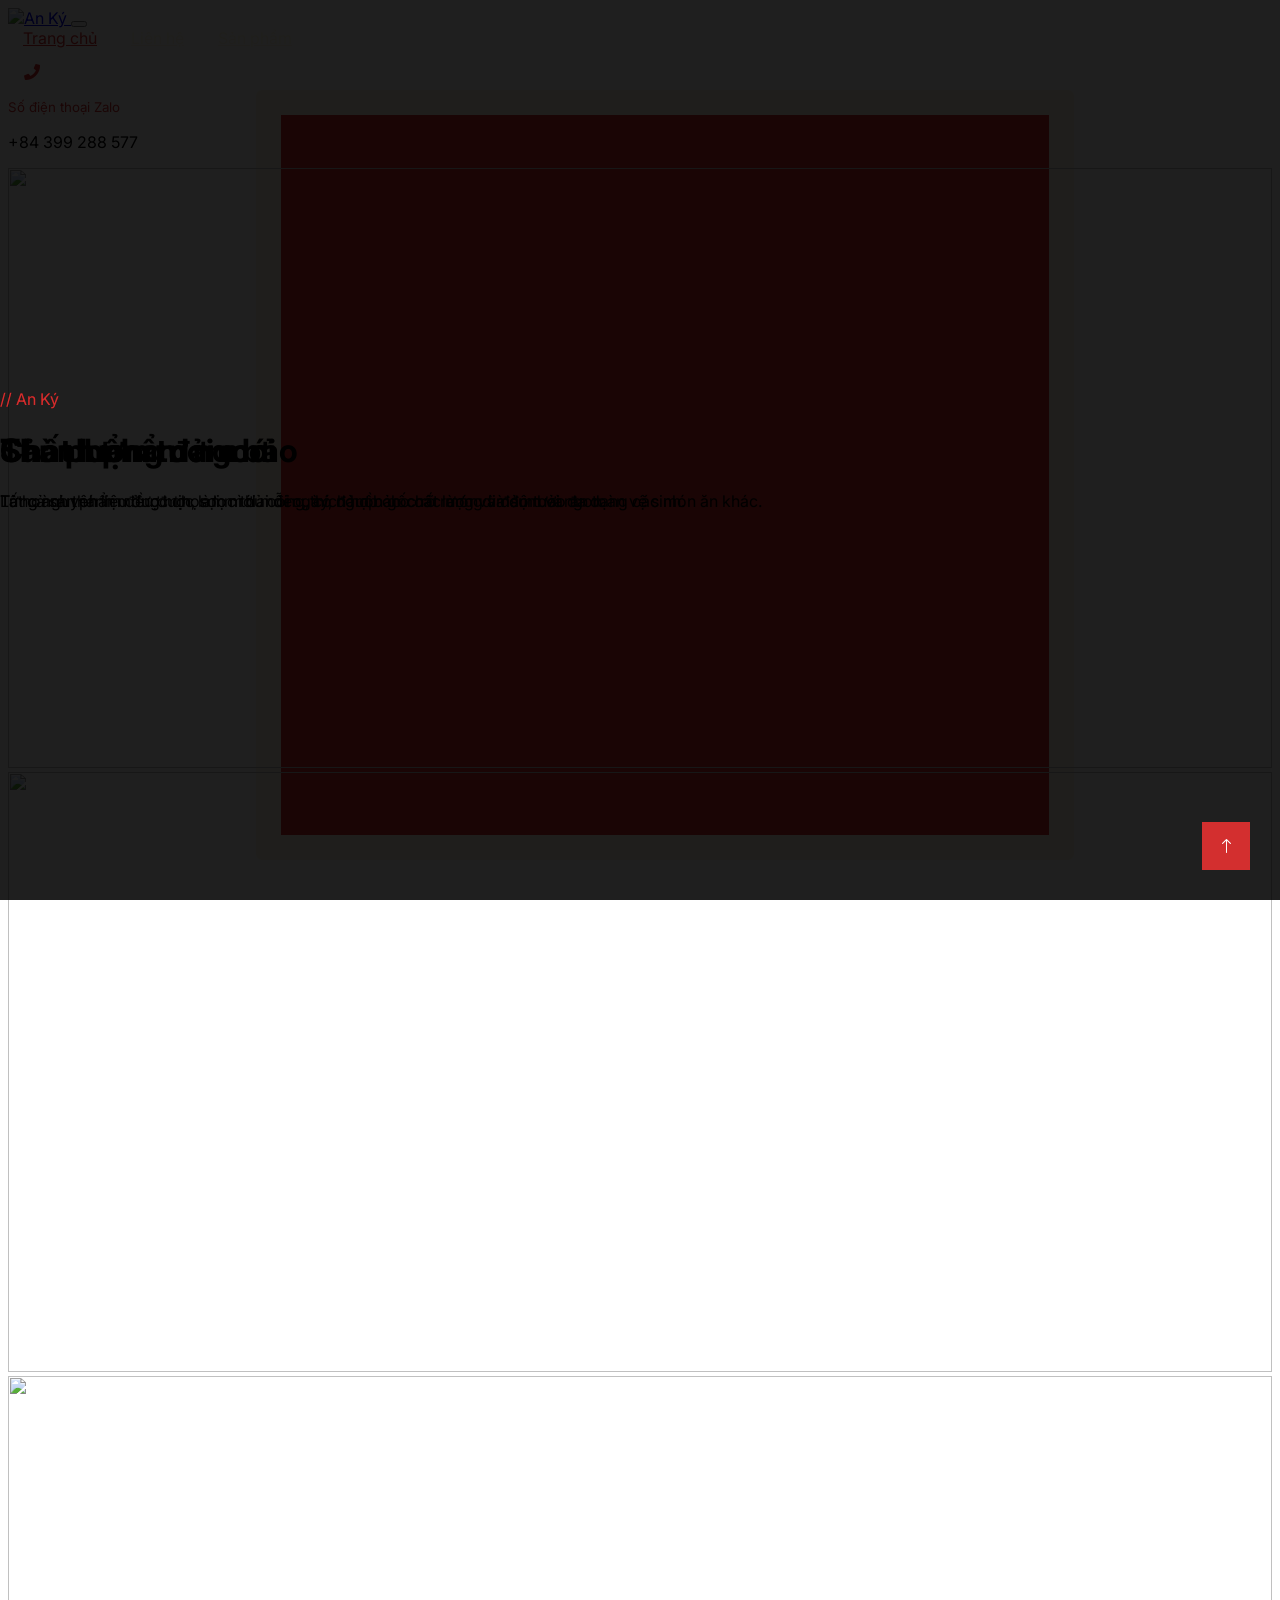
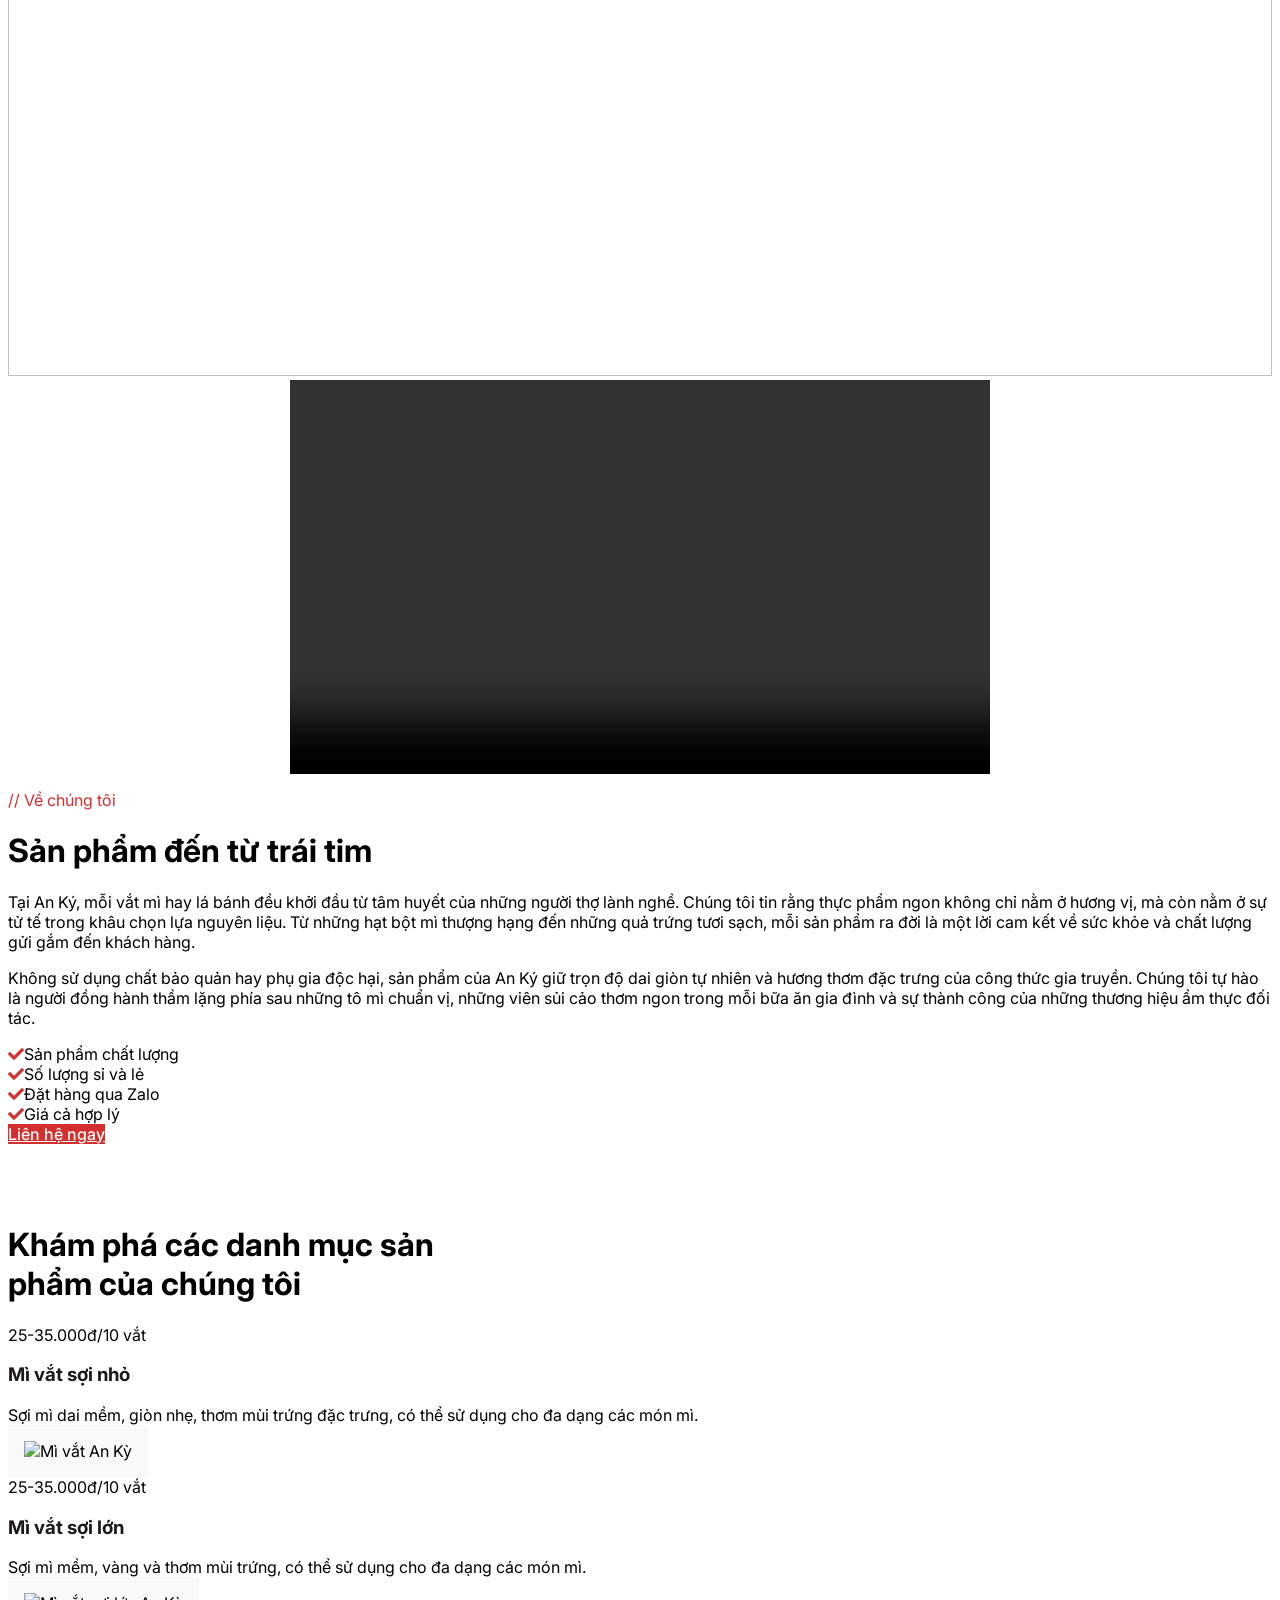
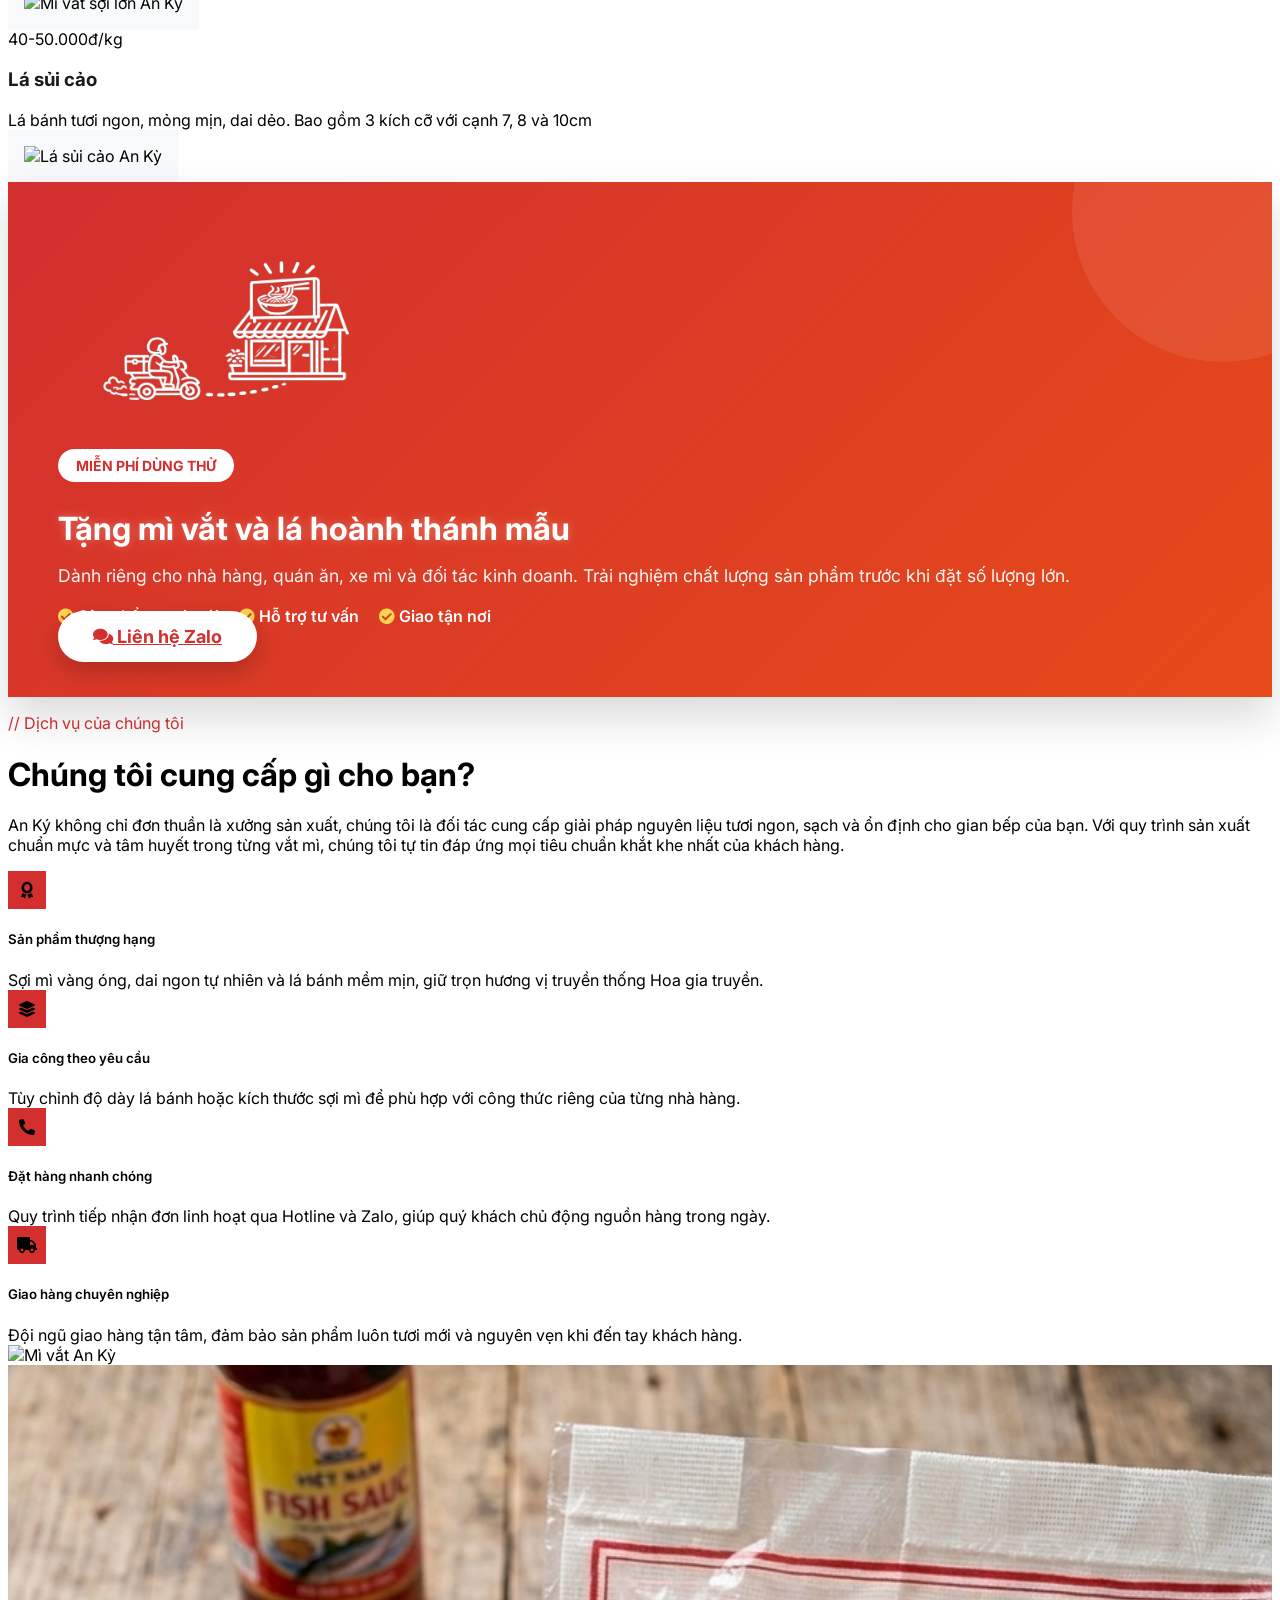
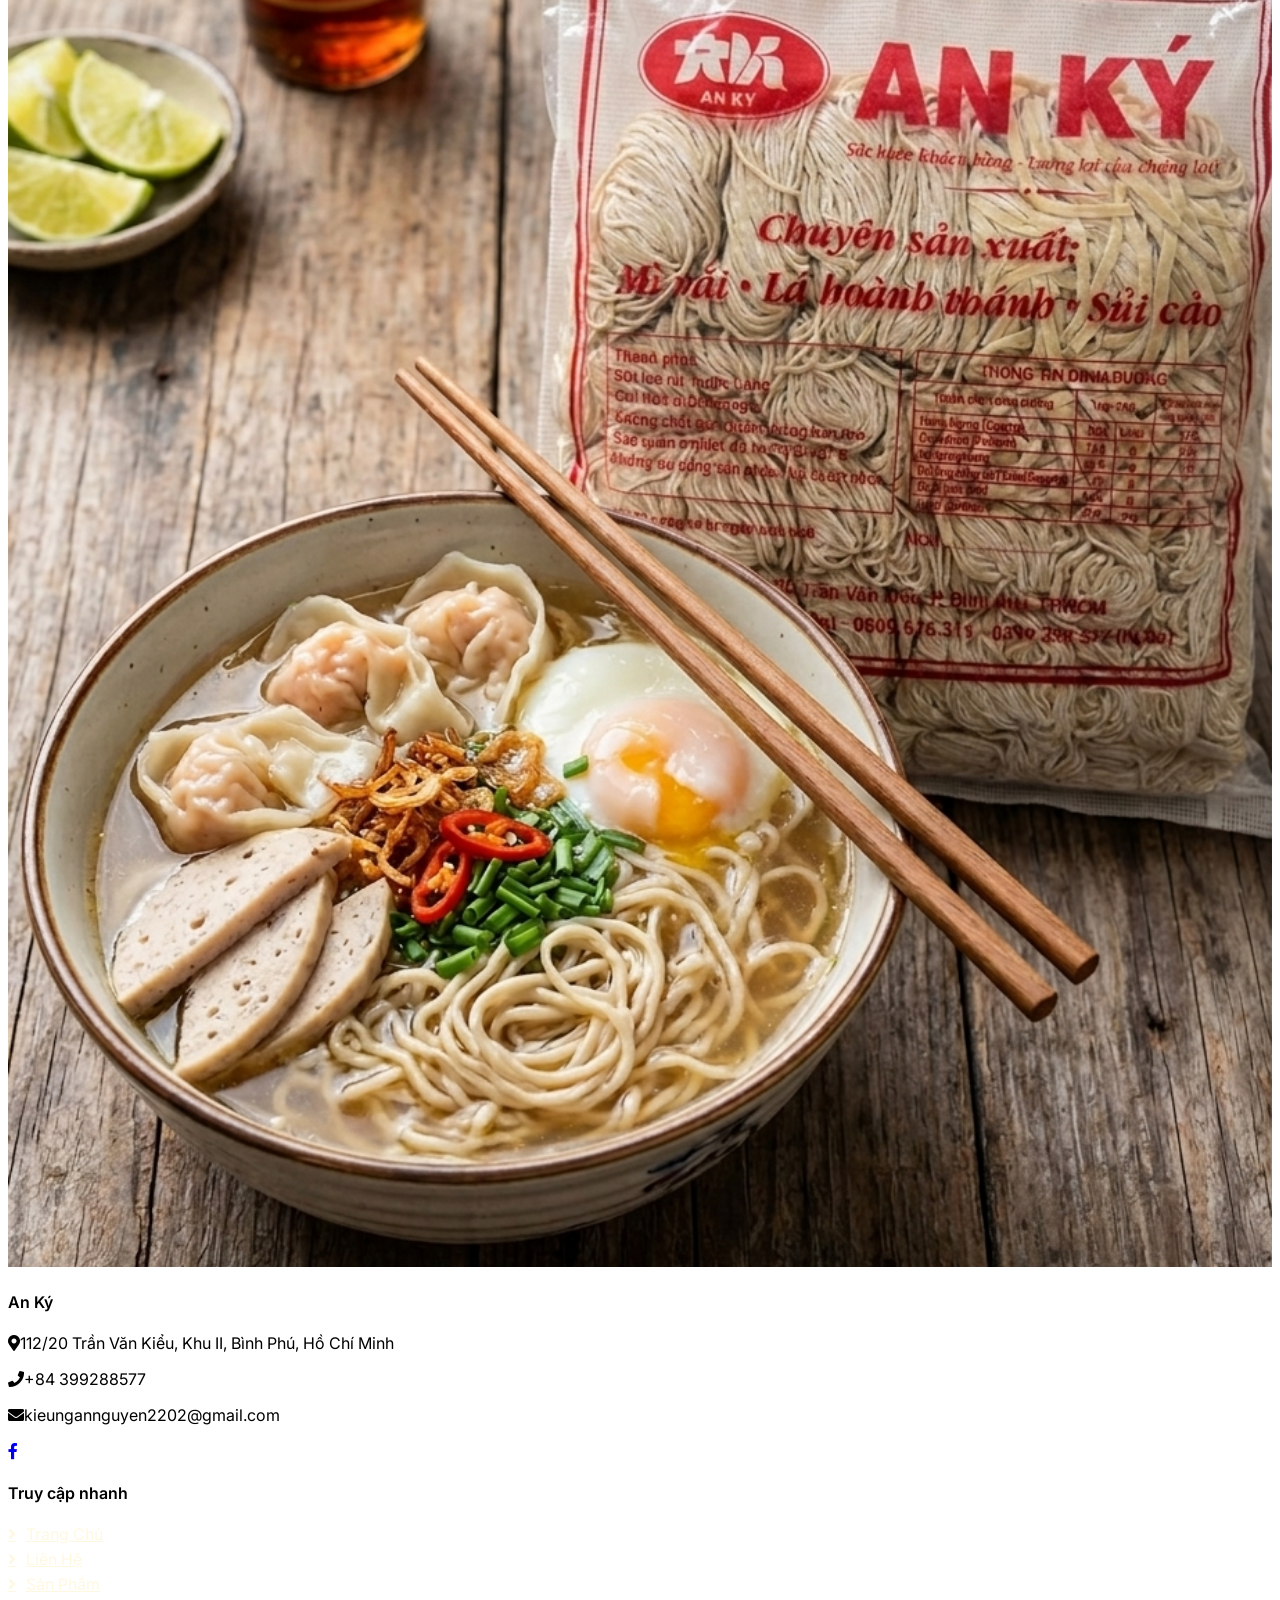
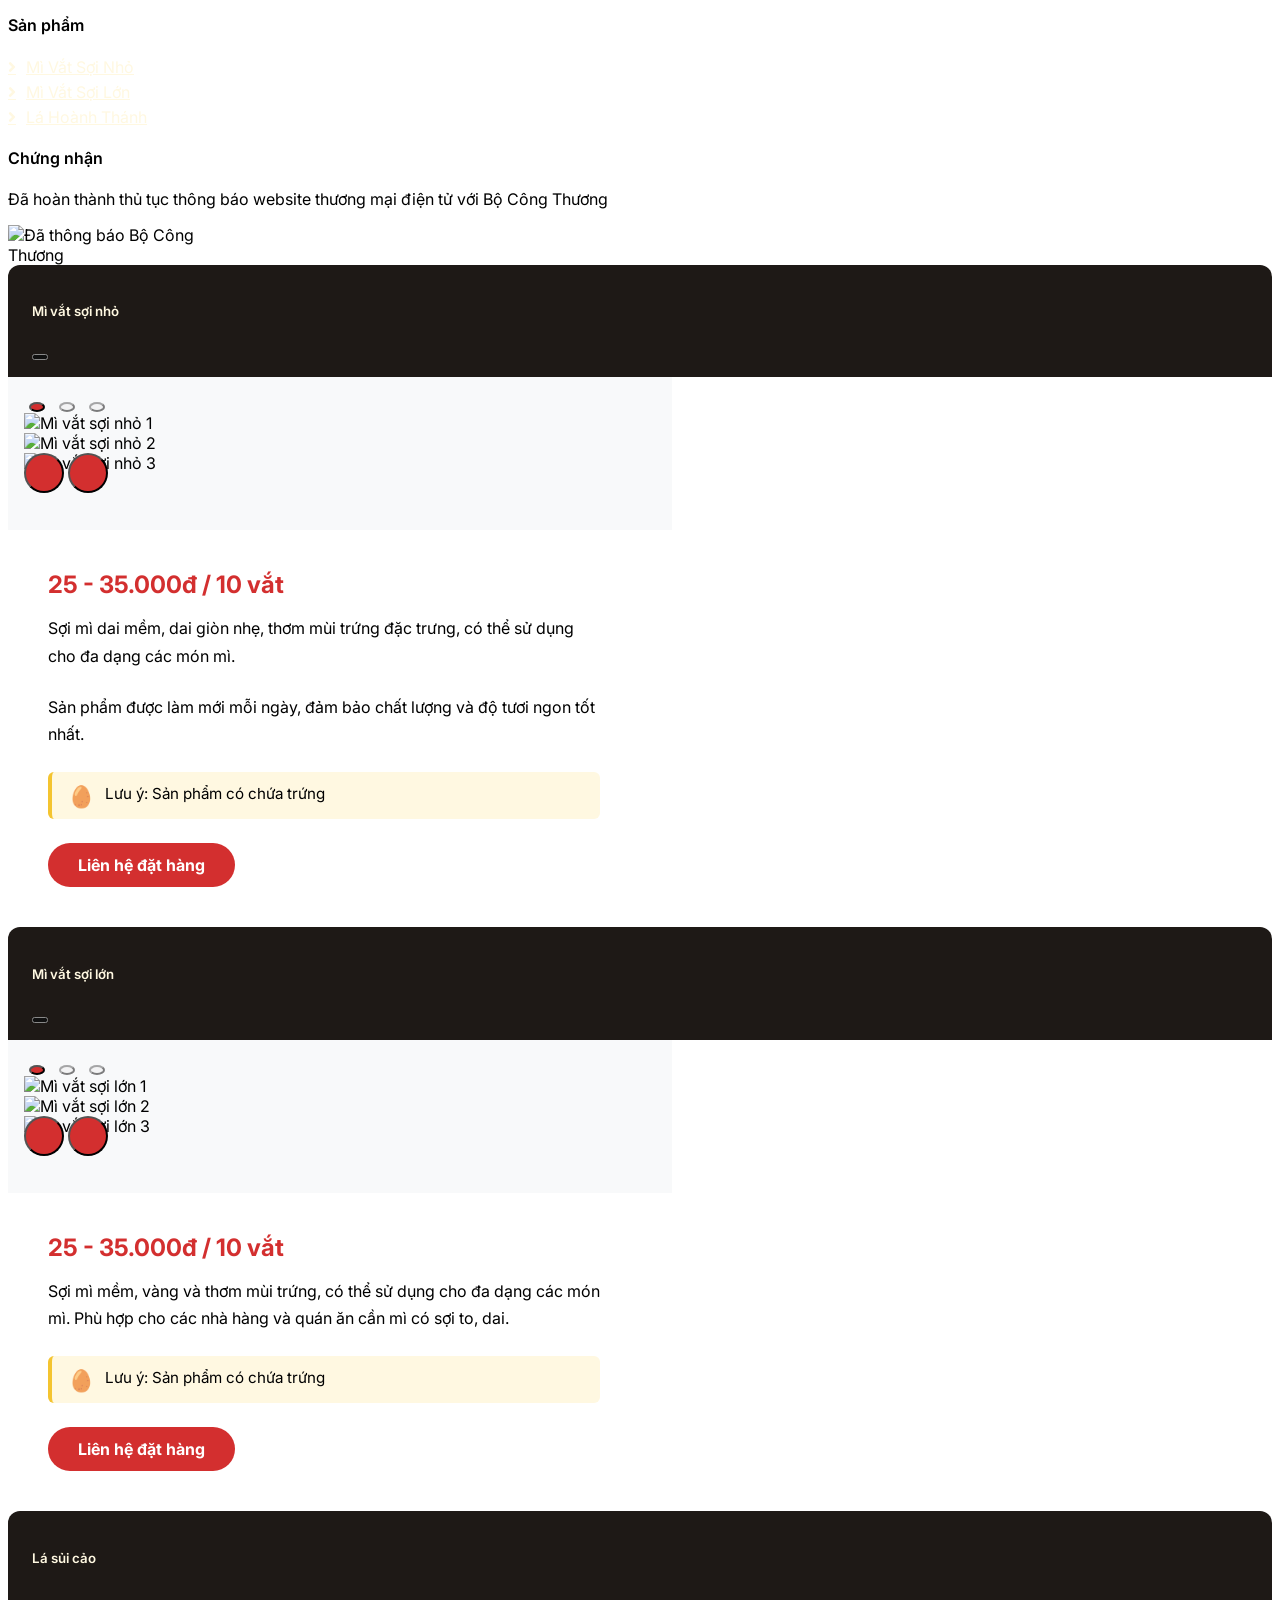
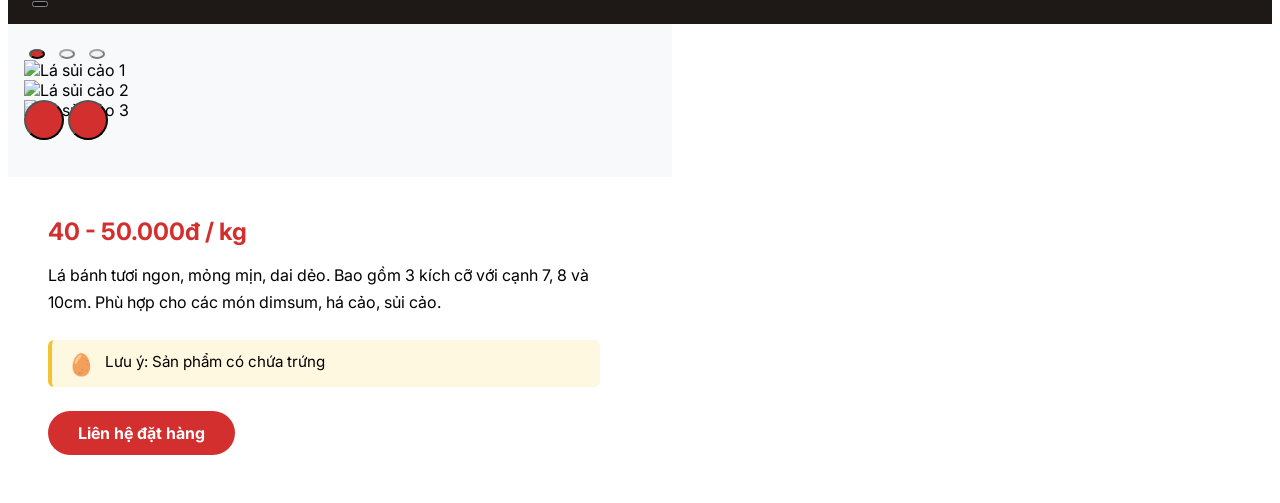
==== commit df722569: "Change font for text: Inter" ====
--- a/index.html
+++ b/index.html
@@ -15,7 +15,7 @@
 
     <link rel="preconnect" href="https://fonts.googleapis.com">
     <link rel="preconnect" href="https://fonts.gstatic.com" crossorigin>
-    <link href="https://fonts.googleapis.com/css2?family=Quicksand:wght@400;500;600;700&family=Playfair+Display:wght@600;700&display=swap" rel="stylesheet">
+    <link href="https://fonts.googleapis.com/css2?family=Inter:wght@300;400;500;600;700;800&display=swap" rel="stylesheet">
 
     <link href="https://cdnjs.cloudflare.com/ajax/libs/font-awesome/5.10.0/css/all.min.css" rel="stylesheet">
     <link href="https://cdn.jsdelivr.net/npm/bootstrap-icons@1.4.1/font/bootstrap-icons.css" rel="stylesheet">
@@ -175,7 +175,7 @@
     <div class="container-xxl bg-light my-5 py-5 pt-0 ">
         <div class="container ">
             <div class="text-center mx-auto mb-5 wow fadeInUp " data-wow-delay="0.1s " style="max-width: 500px; ">
-                <p class="text-primary text-uppercase mb-2 ">// Sản phẩm của chúng tôi</p>
+                <br><br><br>
                 <h1 class="display-6 mb-4 ">Khám phá các danh mục sản phẩm của chúng tôi</h1>
             </div>
 
@@ -220,7 +220,7 @@
                             <span>Lá bánh tươi ngon, mỏng mịn, dai dẻo. Bao gồm 3 kích cỡ với cạnh 7, 8 và 10cm</span>
                         </div>
                         <div class="position-relative mt-auto ">
-                            <img class="img-fluid " src="img/product_dumpling_0.jpg " alt="Lá sủi cảo An Kỳ ">
+                            <img class="img-fluid " src="img/product_dumpling_4.jpg " alt="Lá sủi cảo An Kỳ ">
                             <div class="product-overlay ">
                                 <a class="btn btn-lg-square btn-outline-light rounded-circle " href="#" data-bs-toggle="modal" data-bs-target="#productModal2"><i class="fa fa-eye text-primary"></i></a>
                             </div>
@@ -531,7 +531,7 @@
                                         <img src="img/product_dumpling_1.jpg" alt="Lá sủi cảo 2">
                                     </div>
                                     <div class="carousel-item">
-                                        <img src="img/product_dumpling_2.png" alt="Lá sủi cảo 3">
+                                        <img src="img/product_dumpling_4.jpg" alt="Lá sủi cảo 3">
                                     </div>
                                 </div>
                                 <button class="carousel-control-prev" type="button" data-bs-target="#carousel2" data-bs-slide="prev">
--- a/css/style.css
+++ b/css/style.css
@@ -7,7 +7,7 @@
 }
 
 body {
-    font-family: 'Quicksand', sans-serif;
+    font-family: 'Inter', sans-serif;
 }
 
 h1,
@@ -16,7 +16,7 @@
 h4,
 h5,
 h6 {
-    font-family: 'Quicksand', sans-serif;
+    font-family: 'Inter', sans-serif;
 }
 
 .text-primary {
@@ -808,7 +808,7 @@
 }
 
 .product-info .description {
-    color: #666;
+    color: #000;
     line-height: 1.7;
     margin-bottom: 1.5rem;
 }
@@ -823,7 +823,7 @@
     border-radius: 6px;
     margin-bottom: 1.5rem;
     font-size: 0.95rem;
-    color: #5d4037;
+    color: #000;
 }
 
 .allergen-note .egg-icon {
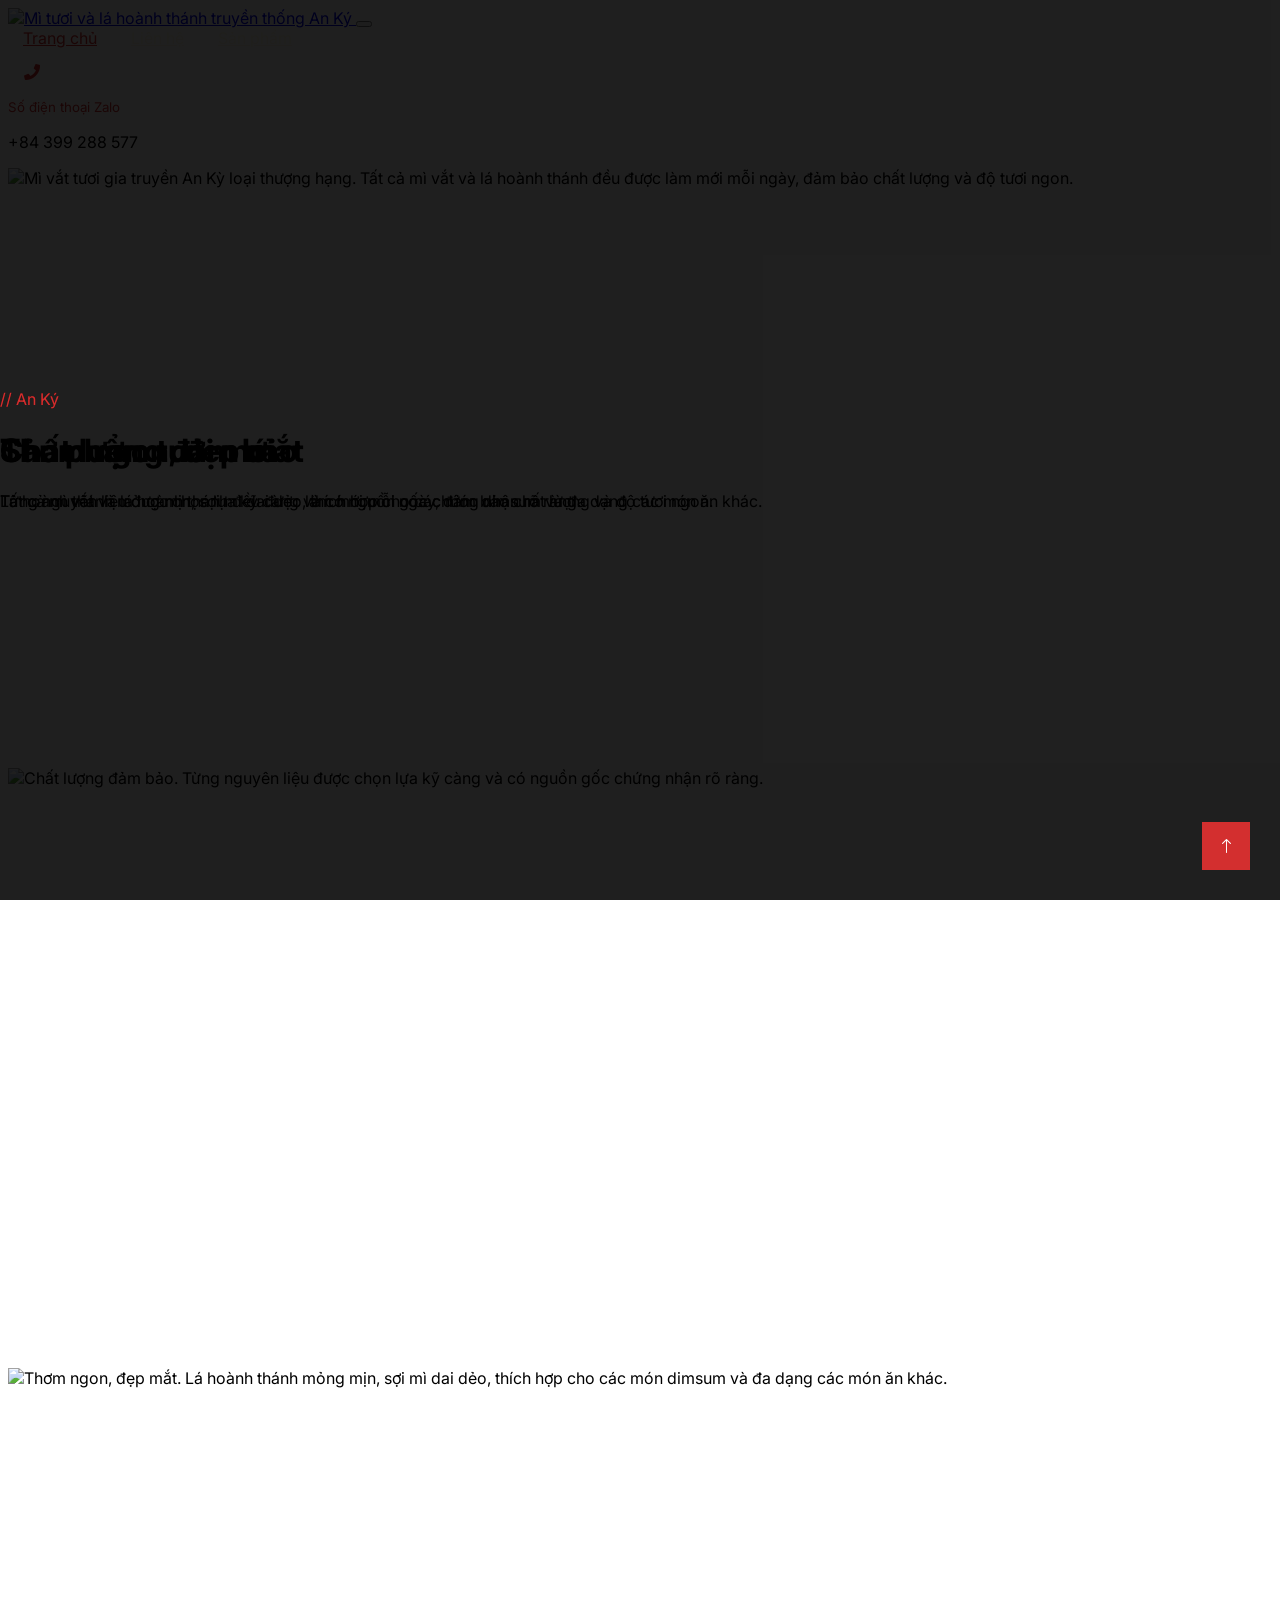
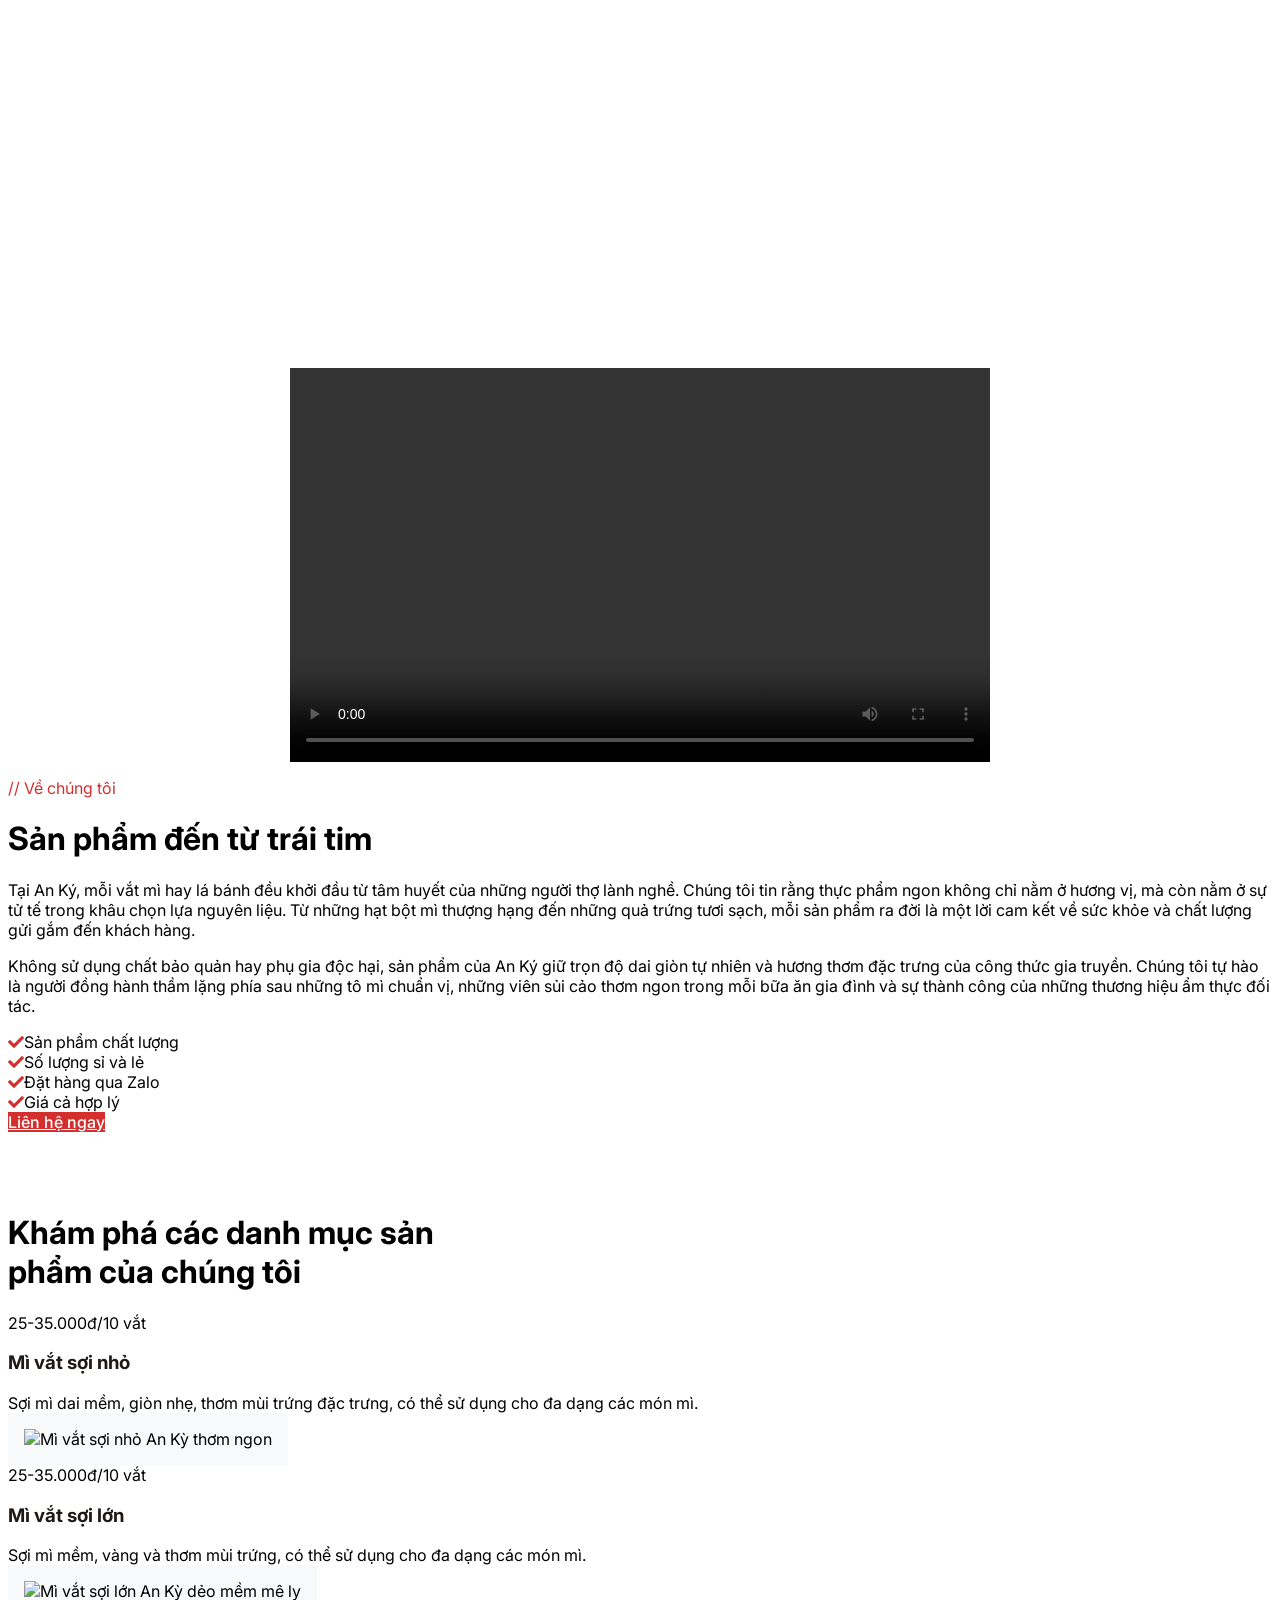
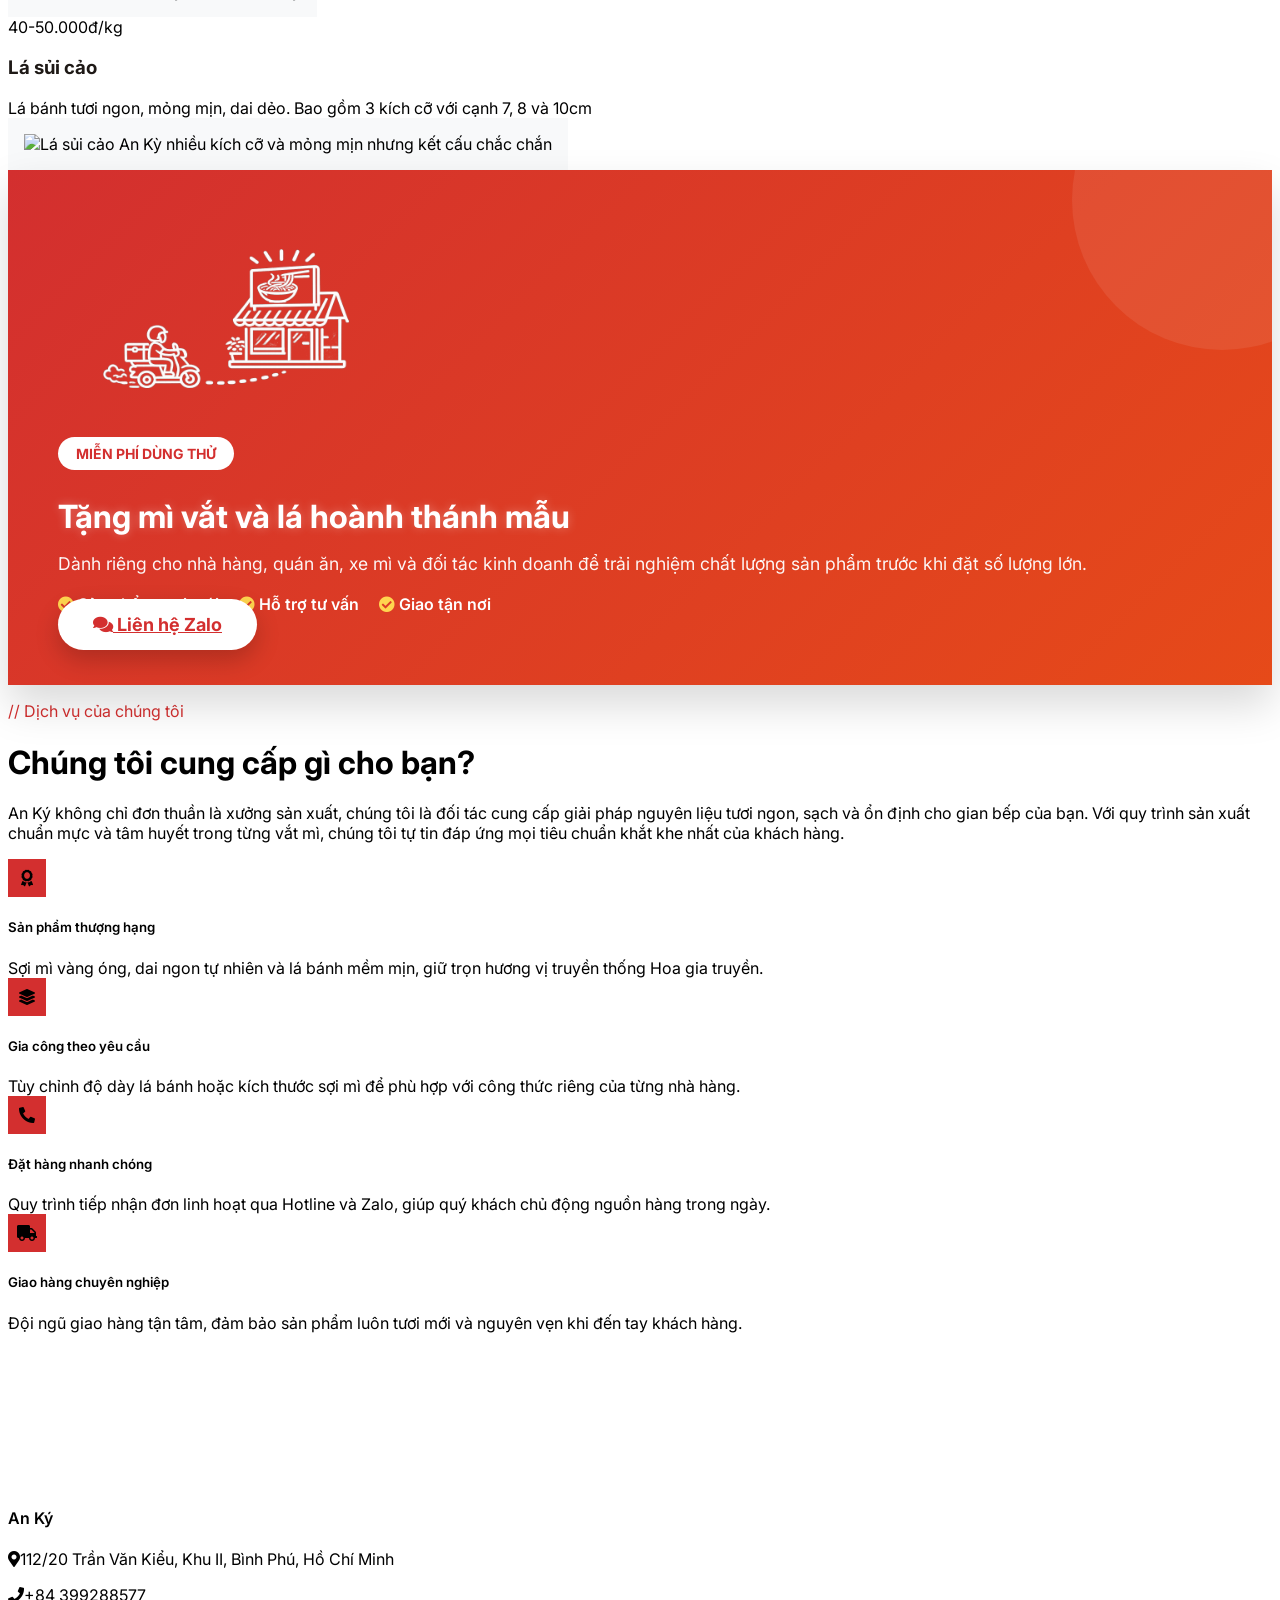
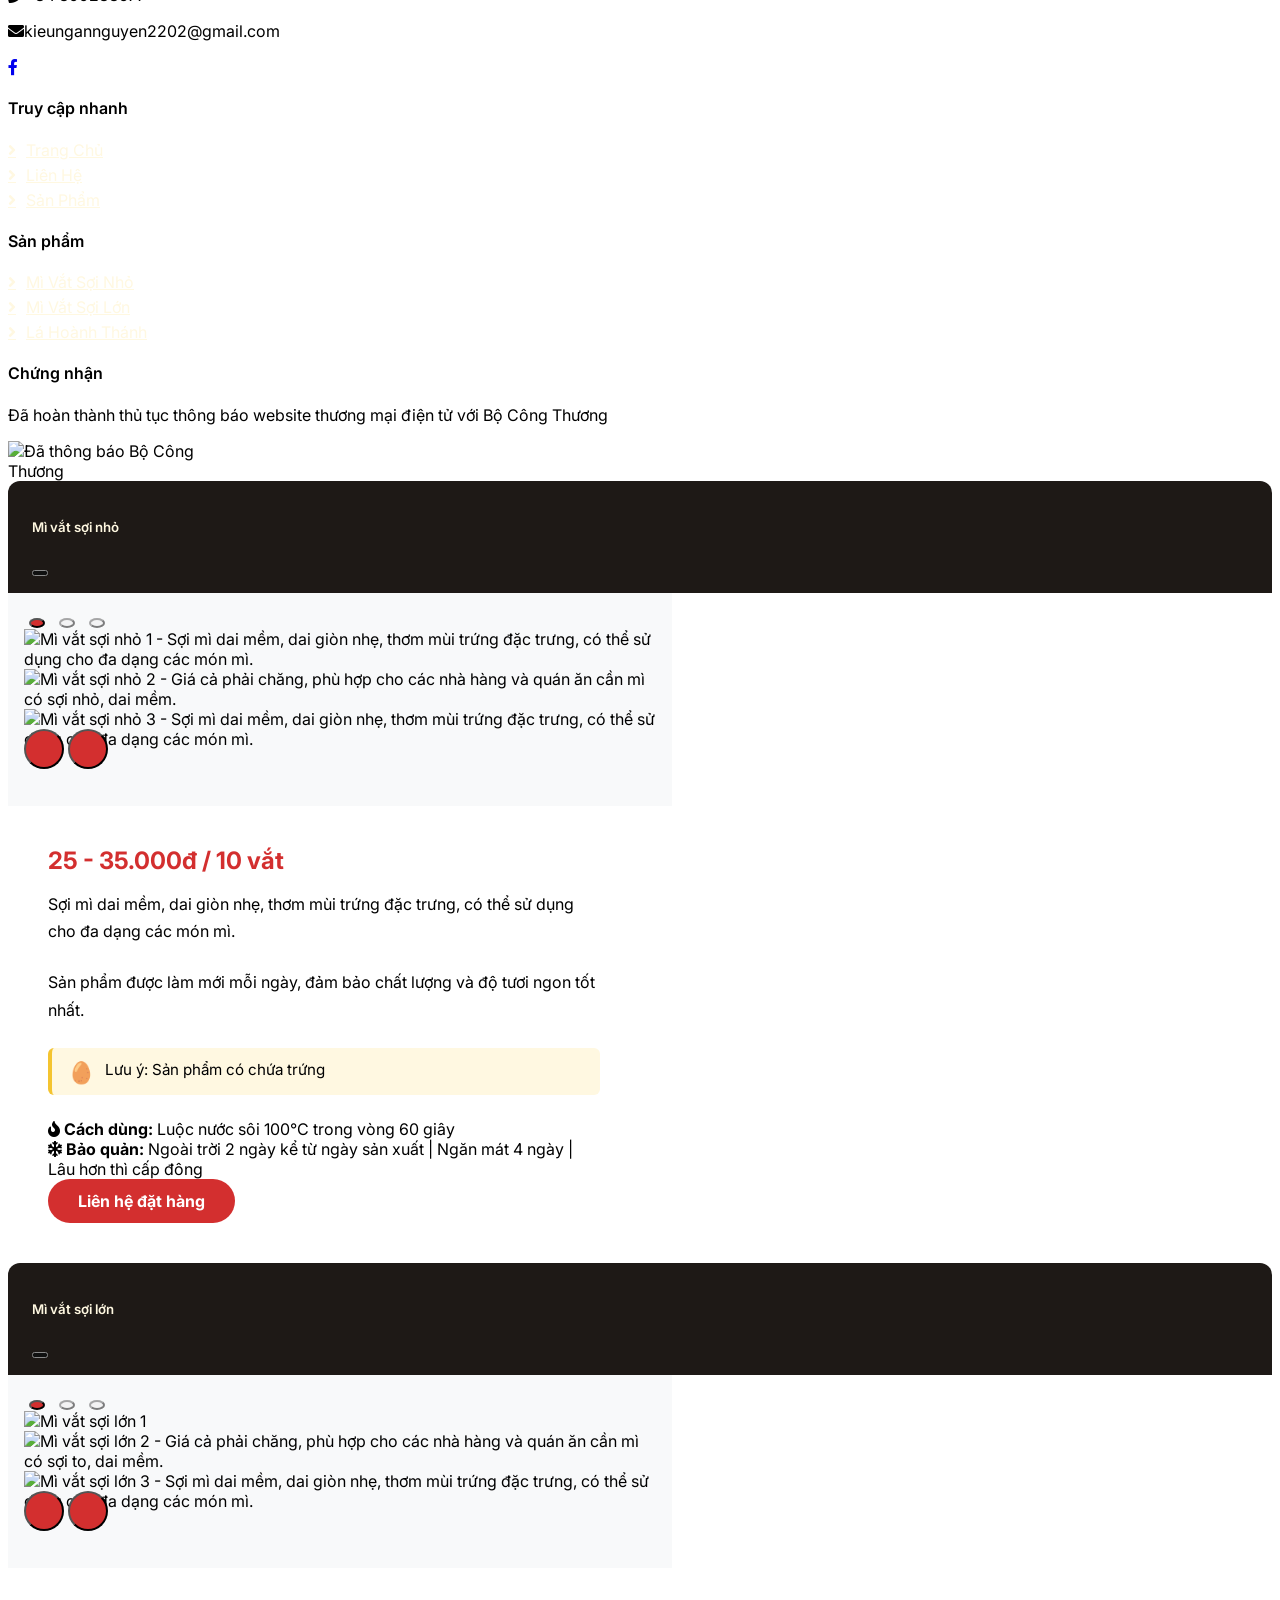
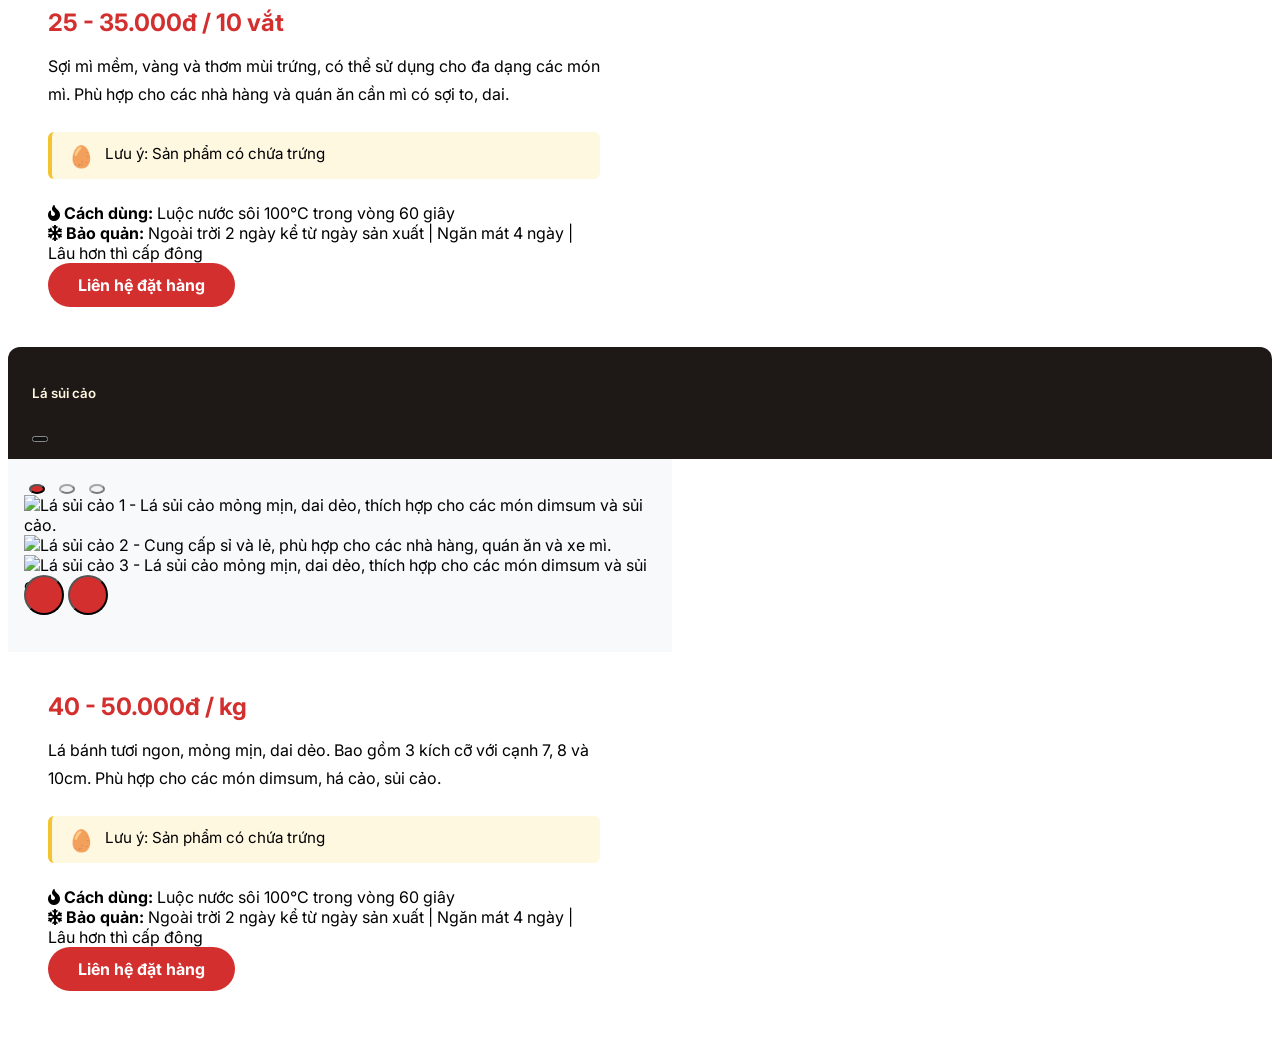
==== commit 77111922: "Update meta tags and improve image alt text for better SEO" ====
--- a/index.html
+++ b/index.html
@@ -2,14 +2,15 @@
 <html lang="en">
 
 <head>
+    <meta name="google-site-verification" content="MVc6capDDw0nWx_2EDyL0u3h0i7--uI3bnJRIt4TvZI" />
     <meta charset="utf-8">
-    <title> Mì tươi An Ký</title>
+    <title> Mì tươi An Ký | Mì vắt, lá hoành thánh, sủi cảo truyền thống</title>
     <meta http-equiv="Cache-Control" content="no-cache, no-store, must-revalidate" />
     <meta http-equiv="Pragma" content="no-cache" />
     <meta http-equiv="Expires" content="0" />
     <meta content="width=device-width, initial-scale=1.0" name="viewport">
-    <meta content="mì vắt, hoành thánh, sủi cảo, An Ký" name="keywords">
-    <meta content="An Ký chuyên sản xuất mì vắt và vỏ bánh truyền thống chất lượng" name="description">
+    <meta content="Mì vắt, lá hoành thánh, sủi cảo, An Ký" name="keywords">
+    <meta content="An Ký chuyên sản xuất mì vắt và vỏ bánh truyền thống chất lượng, giá cả tốt tại TP.HCM. Nhận sỉ các tỉnh thành lân cận." name="description">
     <link rel="icon" type="image/png" href="img/brand_logo.png">
     <link href="img/favicon.ico" rel="icon">
 
@@ -33,6 +34,22 @@
     <script src="lib/counterup/counterup.min.js"></script>
     <script src="lib/counterup/waypoints.min.js"></script>
     <script src="js/main.js"></script>
+    <script type="application/ld+json">
+        {
+            "@context": "https://schema.org",
+            "@type": "LocalBusiness",
+            "name": "Mì Tươi An Ký",
+            "image": "https://mituoianky.com/img/brand_logo.png",
+            "telephone": "0289288577",
+            "url": "https://mituoianky.com/",
+            "address": {
+                "@type": "PostalAddress",
+                "streetAddress": "Bình Phú",
+                "addressLocality": "TP.HCM",
+                "addressCountry": "VN"
+            }
+        }
+    </script>
 </head>
 
 
@@ -49,7 +66,7 @@
     <nav class="navbar navbar-expand-lg navbar-dark fixed-top py-lg-0 px-lg-5 wow fadeIn" data-wow-delay="0.1s">
         <div class="container">
             <a href="index.html" class="navbar-brand ms-4 ms-lg-0">
-                <img src="img/brand_logo.png" alt="An Ký" height="60">
+                <img src="img/brand_logo.png" alt=" Mì tươi và lá hoành thánh truyền thống An Ký" height="60">
             </a>
             <button type="button" class="navbar-toggler me-4" data-bs-toggle="collapse" data-bs-target="#navbarCollapse">
                 <span class="navbar-toggler-icon"></span>
@@ -79,41 +96,41 @@
     <div class="container-fluid p-0 pb-5 wow fadeIn" data-wow-delay="0.1s">
         <div class="owl-carousel header-carousel position-relative">
             <div class="owl-carousel-item position-relative">
-                <img class="img-fluid" src="img/banner_0.png" alt="">
+                <img class="img-fluid" src="img/banner_0.png" alt="Mì vắt tươi gia truyền An Kỳ loại thượng hạng. Tất cả mì vắt và lá hoành thánh đều được làm mới mỗi ngày, đảm bảo chất lượng và độ tươi ngon.">
                 <div class="owl-carousel-inner">
                     <div class="container">
                         <div class="row justify-content-start">
                             <div class="col-lg-8">
                                 <p class="text-primary text-uppercase fw-bold mb-2">// An Ký</p>
                                 <h1 class="display-1 text-light mb-4 animated slideInDown">Sản phẩm tươi mới</h1>
-                                <p class="text-light fs-5 mb-4 pb-3">Tất cả sản phẩm đều được làm mới mỗi ngày, đảm bảo chất lượng và độ tươi ngon.</p>
+                                <p class="text-light fs-5 mb-4 pb-3">Tất cả mì vắt và lá hoành thánh đều được làm mới mỗi ngày, đảm bảo chất lượng và độ tươi ngon.</p>
                             </div>
                         </div>
                     </div>
                 </div>
             </div>
             <div class="owl-carousel-item position-relative">
-                <img class="img-fluid" src="img/banner_1.png" alt="">
+                <img class="img-fluid" src="img/banner_6.jpg" alt="Chất lượng đảm bảo. Từng nguyên liệu được chọn lựa kỹ càng và có nguồn gốc chứng nhận rõ ràng.">
                 <div class="owl-carousel-inner">
                     <div class="container">
                         <div class="row justify-content-start">
                             <div class="col-lg-8">
                                 <p class="text-primary text-uppercase fw-bold mb-2">// An Ký</p>
                                 <h1 class="display-1 text-light mb-4 animated slideInDown">Chất lượng đảm bảo</h1>
-                                <p class="text-light fs-5 mb-4 pb-3">Từng nguyên liệu được chọn lọc thủ công, có nguồn gốc rõ ràng và đảm bảo an toàn vệ sinh.</p>
+                                <p class="text-light fs-5 mb-4 pb-3">Từng nguyên liệu được chọn lựa kỹ càng và có nguồn gốc chứng nhận rõ ràng.</p>
                             </div>
                         </div>
                     </div>
                 </div>
             </div>
             <div class="owl-carousel-item position-relative">
-                <img class="img-fluid" src="img/dumpling_3.png" alt="">
+                <img class="img-fluid" src="img/dumpling_3.png" alt="Thơm ngon, đẹp mắt. Lá hoành thánh mỏng mịn, sợi mì dai dẻo, thích hợp cho các món dimsum và đa dạng các món ăn khác.">
                 <div class="owl-carousel-inner">
                     <div class="container">
                         <div class="row justify-content-start">
                             <div class="col-lg-8">
                                 <p class="text-primary text-uppercase fw-bold mb-2">// An Ký</p>
-                                <h1 class="display-1 text-light mb-4 animated slideInDown">Thành phẩm ngon</h1>
+                                <h1 class="display-1 text-light mb-4 animated slideInDown">Thơm ngon, đẹp mắt</h1>
                                 <p class="text-light fs-5 mb-4 pb-3">Lá hoành thánh mỏng mịn, sợi mì dai dẻo, thích hợp cho các món dimsum và đa dạng các món ăn khác.</p>
                             </div>
                         </div>
@@ -188,7 +205,7 @@
                             <span>Sợi mì dai mềm, giòn nhẹ, thơm mùi trứng đặc trưng, có thể sử dụng cho đa dạng các món mì.</span>
                         </div>
                         <div class="position-relative mt-auto ">
-                            <img class="img-fluid " src="img/product_noodle_0.jpg " alt="Mì vắt An Kỳ ">
+                            <img class="img-fluid " src="img/noodle_4.png" alt="Mì vắt sợi nhỏ An Kỳ thơm ngon">
                             <div class="product-overlay ">
                                 <a class="btn btn-lg-square btn-outline-light rounded-circle " href="#" data-bs-toggle="modal" data-bs-target="#productModal0"><i class="fa fa-eye text-primary"></i></a>
                             </div>
@@ -204,7 +221,7 @@
                             <span>Sợi mì mềm, vàng và thơm mùi trứng, có thể sử dụng cho đa dạng các món mì.</span>
                         </div>
                         <div class="position-relative mt-auto ">
-                            <img class="img-fluid " src="img/product_noodle_1.jpg " alt="Mì vắt sợi lớn An Kỳ ">
+                            <img class="img-fluid " src="img/noodle_5.png" alt="Mì vắt sợi lớn An Kỳ dẻo mềm mê ly">
                             <div class="product-overlay ">
                                 <a class="btn btn-lg-square btn-outline-light rounded-circle " href="#" data-bs-toggle="modal" data-bs-target="#productModal1"><i class="fa fa-eye text-primary"></i></a>
                             </div>
@@ -220,7 +237,7 @@
                             <span>Lá bánh tươi ngon, mỏng mịn, dai dẻo. Bao gồm 3 kích cỡ với cạnh 7, 8 và 10cm</span>
                         </div>
                         <div class="position-relative mt-auto ">
-                            <img class="img-fluid " src="img/product_dumpling_4.jpg " alt="Lá sủi cảo An Kỳ ">
+                            <img class="img-fluid " src="img/product_dumpling_4.jpg " alt="Lá sủi cảo An Kỳ nhiều kích cỡ và mỏng mịn nhưng kết cấu chắc chắn">
                             <div class="product-overlay ">
                                 <a class="btn btn-lg-square btn-outline-light rounded-circle " href="#" data-bs-toggle="modal" data-bs-target="#productModal2"><i class="fa fa-eye text-primary"></i></a>
                             </div>
@@ -241,7 +258,7 @@
                 <div class="row align-items-center">
 
                     <div class="col-lg-3 text-center">
-                        <img src="img/CTA_0.png" alt="Hoành thánh An Ký" class="cta-img">
+                        <img src="img/CTA_0.png" alt="Hoành thánh An Ký thơm ngon, lá mỏng mịn nhưng khó rách" class="cta-img">
                     </div>
 
                     <div class="col-lg-6 text-center text-lg-start">
@@ -255,7 +272,7 @@
                         </h2>
 
                         <p class="cta-text">
-                            Dành riêng cho nhà hàng, quán ăn, xe mì và đối tác kinh doanh. Trải nghiệm chất lượng sản phẩm trước khi đặt số lượng lớn.
+                            Dành riêng cho nhà hàng, quán ăn, xe mì và đối tác kinh doanh để trải nghiệm chất lượng sản phẩm trước khi đặt số lượng lớn.
                         </p>
 
                         <div class="cta-features">
@@ -334,12 +351,12 @@
                     </div>
                 </div>
                 <div class="col-lg-6 wow fadeInUp " data-wow-delay="0.5s ">
-                    <div class="row img-twice position-relative h-100 ">
-                        <div class="col-6 ">
-                            <img class="img-fluid rounded " src="img/dumpling_2.png " alt="Mì vắt An Kỳ ">
-                        </div>
-                        <div class="col-6 align-self-end ">
-                            <img class="img-fluid rounded " src="img/noodle_1.png " alt="Lá hoành thánh An Kỳ ">
+                    <div class="row position-relative ">
+                        <div class="col-12 ">
+                            <video class="service-video img-fluid rounded w-100" muted loop playsinline autoplay>
+                                <source src="img/Shipping.mp4" type="video/mp4">
+                                Trình duyệt của bạn không hỗ trợ video.
+                            </video>
                         </div>
                     </div>
                 </div>
@@ -420,13 +437,13 @@
                                 </div>
                                 <div class="carousel-inner">
                                     <div class="carousel-item active">
-                                        <img src="img/product_noodle_0.jpg" alt="Mì vắt sợi nhỏ 1">
+                                        <img src="img/noodle_4.png" alt="Mì vắt sợi nhỏ 1 - Sợi mì dai mềm, dai giòn nhẹ, thơm mùi trứng đặc trưng, có thể sử dụng cho đa dạng các món mì.">
                                     </div>
                                     <div class="carousel-item">
-                                        <img src="img/product_noodle_2.png" alt="Mì vắt sợi nhỏ 2">
+                                        <img src="img/product_noodle_2.png" alt="Mì vắt sợi nhỏ 2 - Giá cả phải chăng, phù hợp cho các nhà hàng và quán ăn cần mì có sợi nhỏ, dai mềm.">
                                     </div>
                                     <div class="carousel-item">
-                                        <img src="img/product_noodle_3.png" alt="Mì vắt sợi nhỏ 3">
+                                        <img src="img/product_noodle_1.jpg" alt="Mì vắt sợi nhỏ 3 - Sợi mì dai mềm, dai giòn nhẹ, thơm mùi trứng đặc trưng, có thể sử dụng cho đa dạng các món mì.">
                                     </div>
                                 </div>
                                 <button class="carousel-control-prev" type="button" data-bs-target="#carousel0" data-bs-slide="prev">
@@ -446,6 +463,18 @@
                                     <span class="egg-icon">🥚</span>
                                     <span>Lưu ý: Sản phẩm có chứa trứng</span>
                                 </div>
+
+                                <div class="usage-info">
+                                    <div class="usage-row">
+                                        <i class="fa fa-fire"></i>
+                                        <span><strong>Cách dùng:</strong> Luộc nước sôi 100°C trong vòng 60 giây</span>
+                                    </div>
+                                    <div class="usage-row">
+                                        <i class="fa fa-snowflake"></i>
+                                        <span><strong>Bảo quản:</strong> Ngoài trời 2 ngày kể từ ngày sản xuất | Ngăn mát 4 ngày | Lâu hơn thì cấp đông</span>
+                                    </div>
+                                </div>
+
                                 <a href="#" class="btn-cta">Liên hệ đặt hàng</a>
                             </div>
                         </div>
@@ -473,13 +502,13 @@
                                 </div>
                                 <div class="carousel-inner">
                                     <div class="carousel-item active">
-                                        <img src="img/product_noodle_1.jpg" alt="Mì vắt sợi lớn 1">
+                                        <img src="img/noodle_5.png" alt="Mì vắt sợi lớn 1">
                                     </div>
                                     <div class="carousel-item">
-                                        <img src="img/product_noodle_2.png" alt="Mì vắt sợi lớn 2">
+                                        <img src="img/product_noodle_3.png" alt="Mì vắt sợi lớn 2 - Giá cả phải chăng, phù hợp cho các nhà hàng và quán ăn cần mì có sợi to, dai mềm.">
                                     </div>
                                     <div class="carousel-item">
-                                        <img src="img/product_noodle_3.png" alt="Mì vắt sợi lớn 3">
+                                        <img src="img/product_noodle_4.jpg" alt="Mì vắt sợi lớn 3 - Sợi mì dai mềm, dai giòn nhẹ, thơm mùi trứng đặc trưng, có thể sử dụng cho đa dạng các món mì.">
                                     </div>
                                 </div>
                                 <button class="carousel-control-prev" type="button" data-bs-target="#carousel1" data-bs-slide="prev">
@@ -498,6 +527,18 @@
                                     <span class="egg-icon">🥚</span>
                                     <span>Lưu ý: Sản phẩm có chứa trứng</span>
                                 </div>
+
+                                <div class="usage-info">
+                                    <div class="usage-row">
+                                        <i class="fa fa-fire"></i>
+                                        <span><strong>Cách dùng:</strong> Luộc nước sôi 100°C trong vòng 60 giây</span>
+                                    </div>
+                                    <div class="usage-row">
+                                        <i class="fa fa-snowflake"></i>
+                                        <span><strong>Bảo quản:</strong> Ngoài trời 2 ngày kể từ ngày sản xuất | Ngăn mát 4 ngày | Lâu hơn thì cấp đông</span>
+                                    </div>
+                                </div>
+
                                 <a href="#" class="btn-cta">Liên hệ đặt hàng</a>
                             </div>
                         </div>
@@ -525,13 +566,13 @@
                                 </div>
                                 <div class="carousel-inner">
                                     <div class="carousel-item active">
-                                        <img src="img/product_dumpling_0.jpg" alt="Lá sủi cảo 1">
+                                        <img src="img/product_dumpling_0.jpg" alt="Lá sủi cảo 1 - Lá sủi cảo mỏng mịn, dai dẻo, thích hợp cho các món dimsum và sủi cảo.">
                                     </div>
                                     <div class="carousel-item">
-                                        <img src="img/product_dumpling_1.jpg" alt="Lá sủi cảo 2">
+                                        <img src="img/product_dumpling_1.jpg" alt="Lá sủi cảo 2 - Cung cấp sỉ và lẻ, phù hợp cho các nhà hàng, quán ăn và xe mì.">
                                     </div>
                                     <div class="carousel-item">
-                                        <img src="img/product_dumpling_4.jpg" alt="Lá sủi cảo 3">
+                                        <img src="img/product_dumpling_4.jpg" alt="Lá sủi cảo 3 - Lá sủi cảo mỏng mịn, dai dẻo, thích hợp cho các món dimsum và sủi cảo.">
                                     </div>
                                 </div>
                                 <button class="carousel-control-prev" type="button" data-bs-target="#carousel2" data-bs-slide="prev">
@@ -550,6 +591,18 @@
                                     <span class="egg-icon">🥚</span>
                                     <span>Lưu ý: Sản phẩm có chứa trứng</span>
                                 </div>
+
+                                <div class="usage-info">
+                                    <div class="usage-row">
+                                        <i class="fa fa-fire"></i>
+                                        <span><strong>Cách dùng:</strong> Luộc nước sôi 100°C trong vòng 60 giây</span>
+                                    </div>
+                                    <div class="usage-row">
+                                        <i class="fa fa-snowflake"></i>
+                                        <span><strong>Bảo quản:</strong> Ngoài trời 2 ngày kể từ ngày sản xuất | Ngăn mát 4 ngày | Lâu hơn thì cấp đông</span>
+                                    </div>
+                                </div>
+
                                 <a href="#" class="btn-cta">Liên hệ đặt hàng</a>
                             </div>
                         </div>
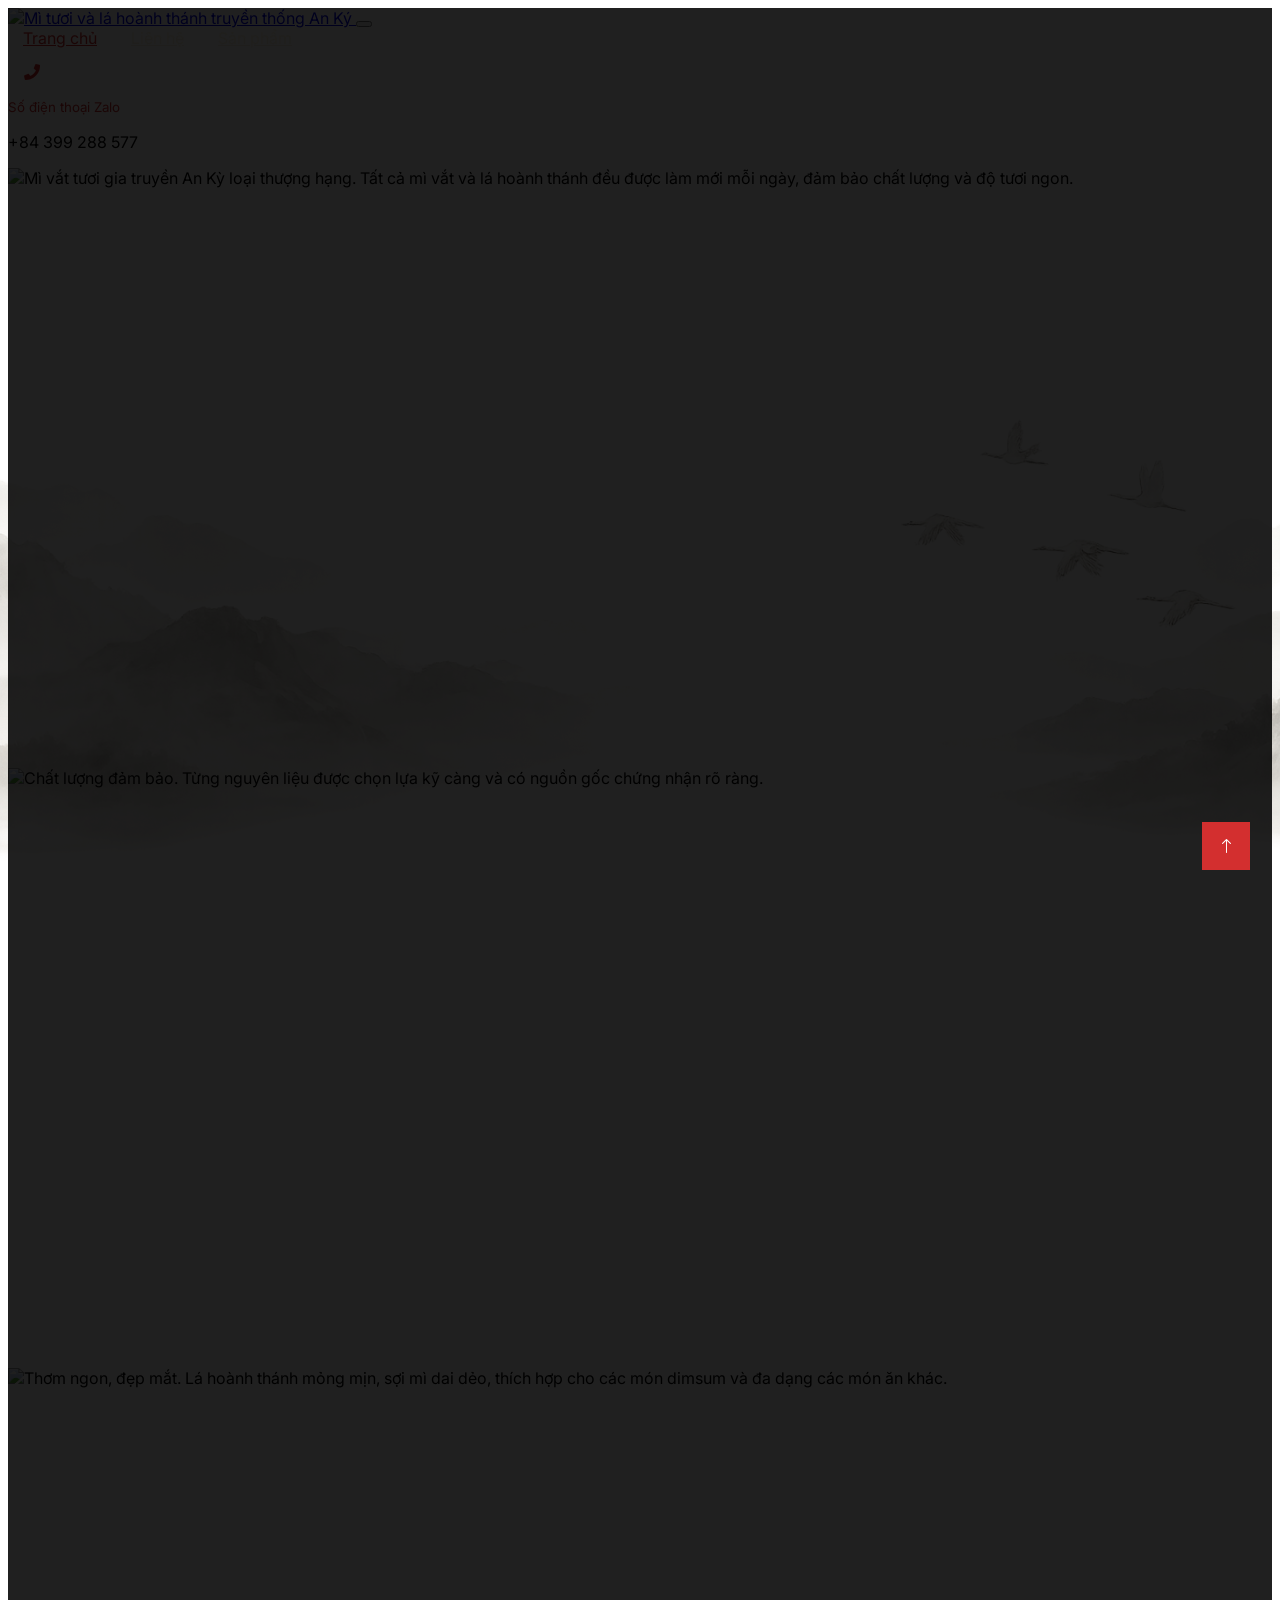
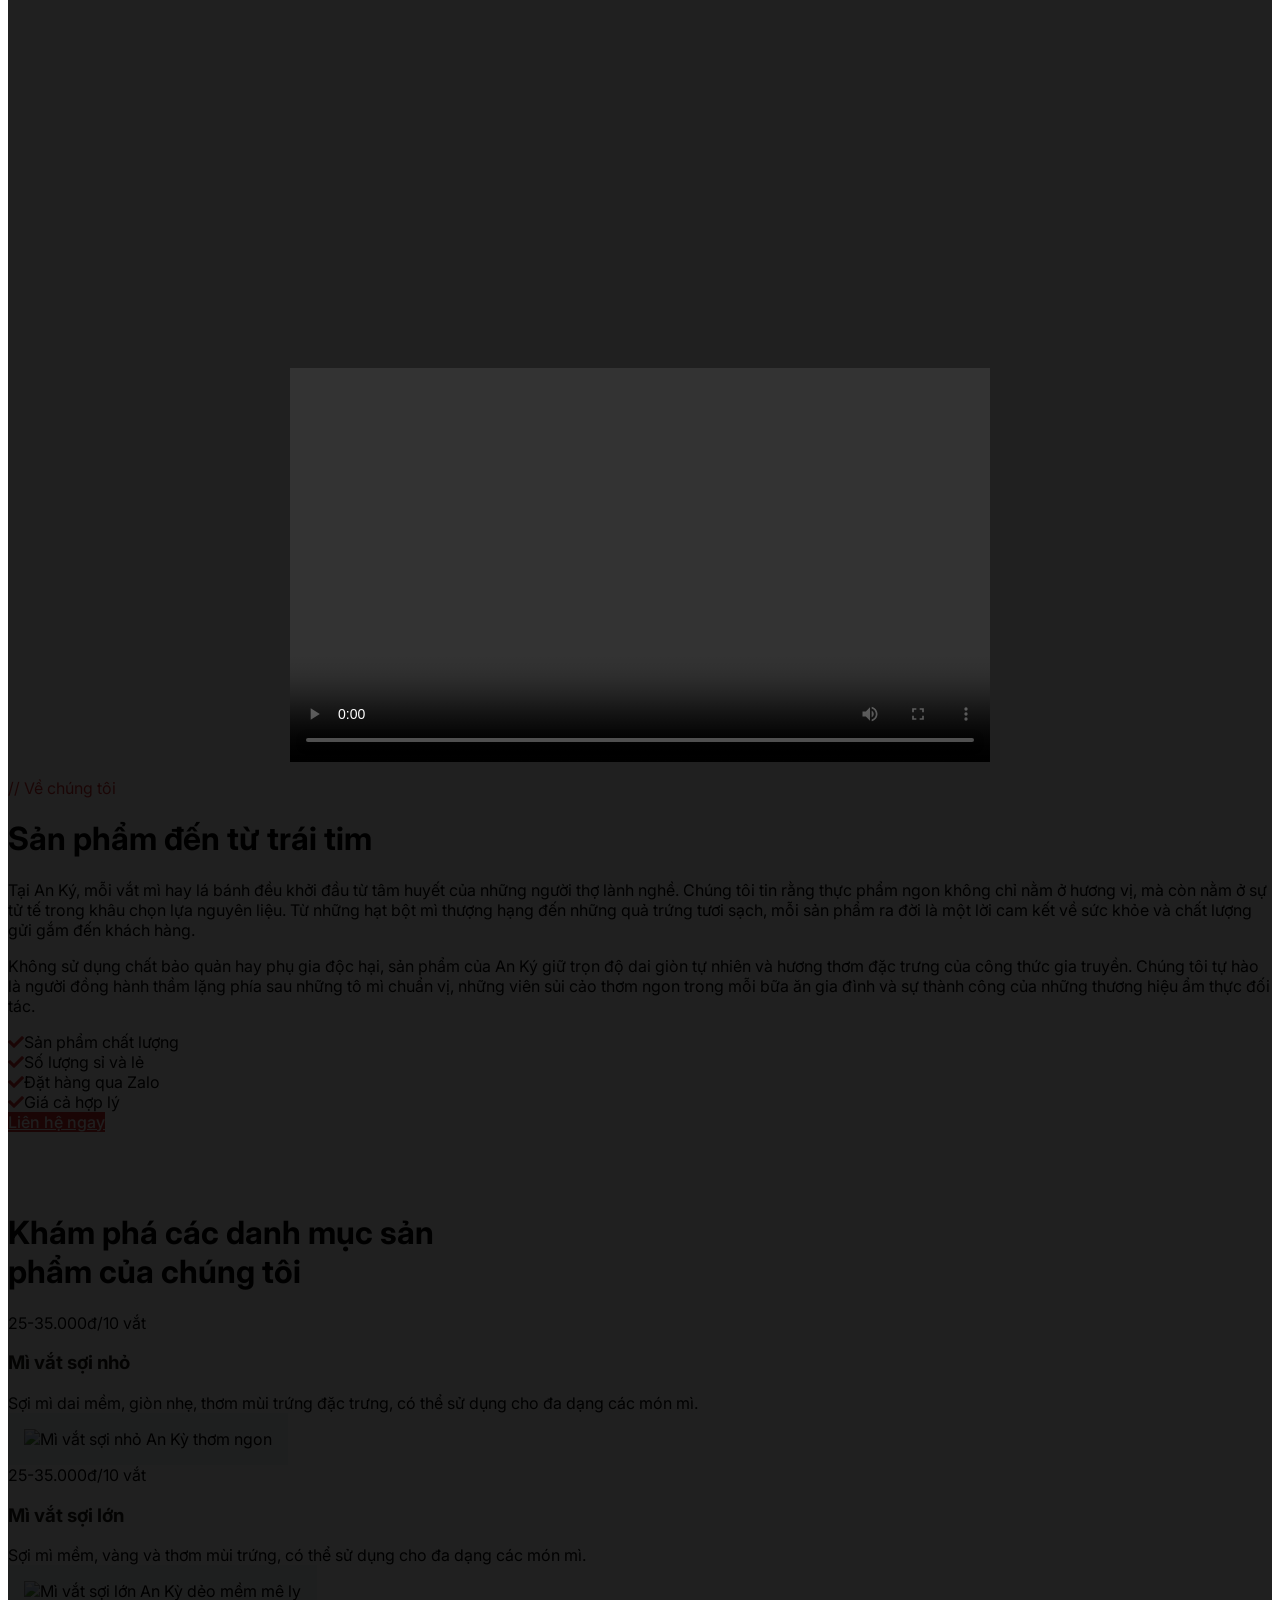
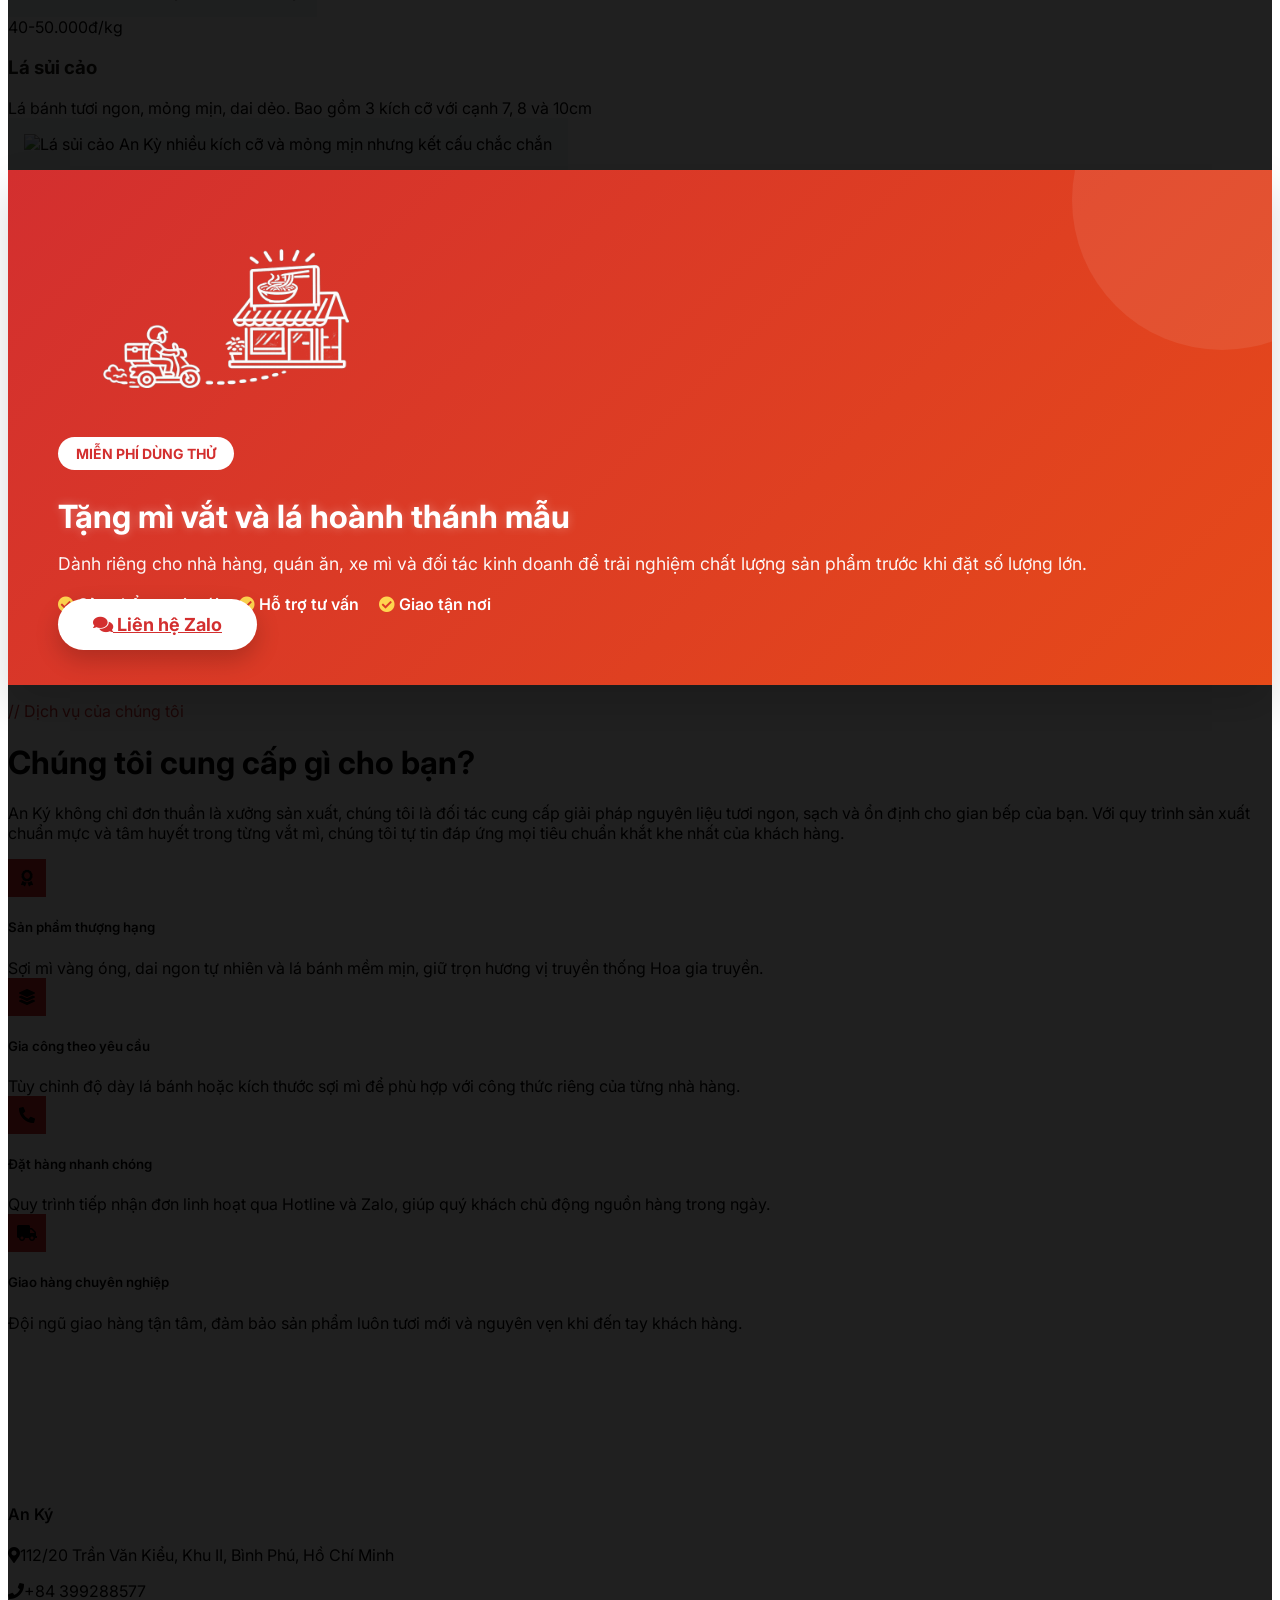
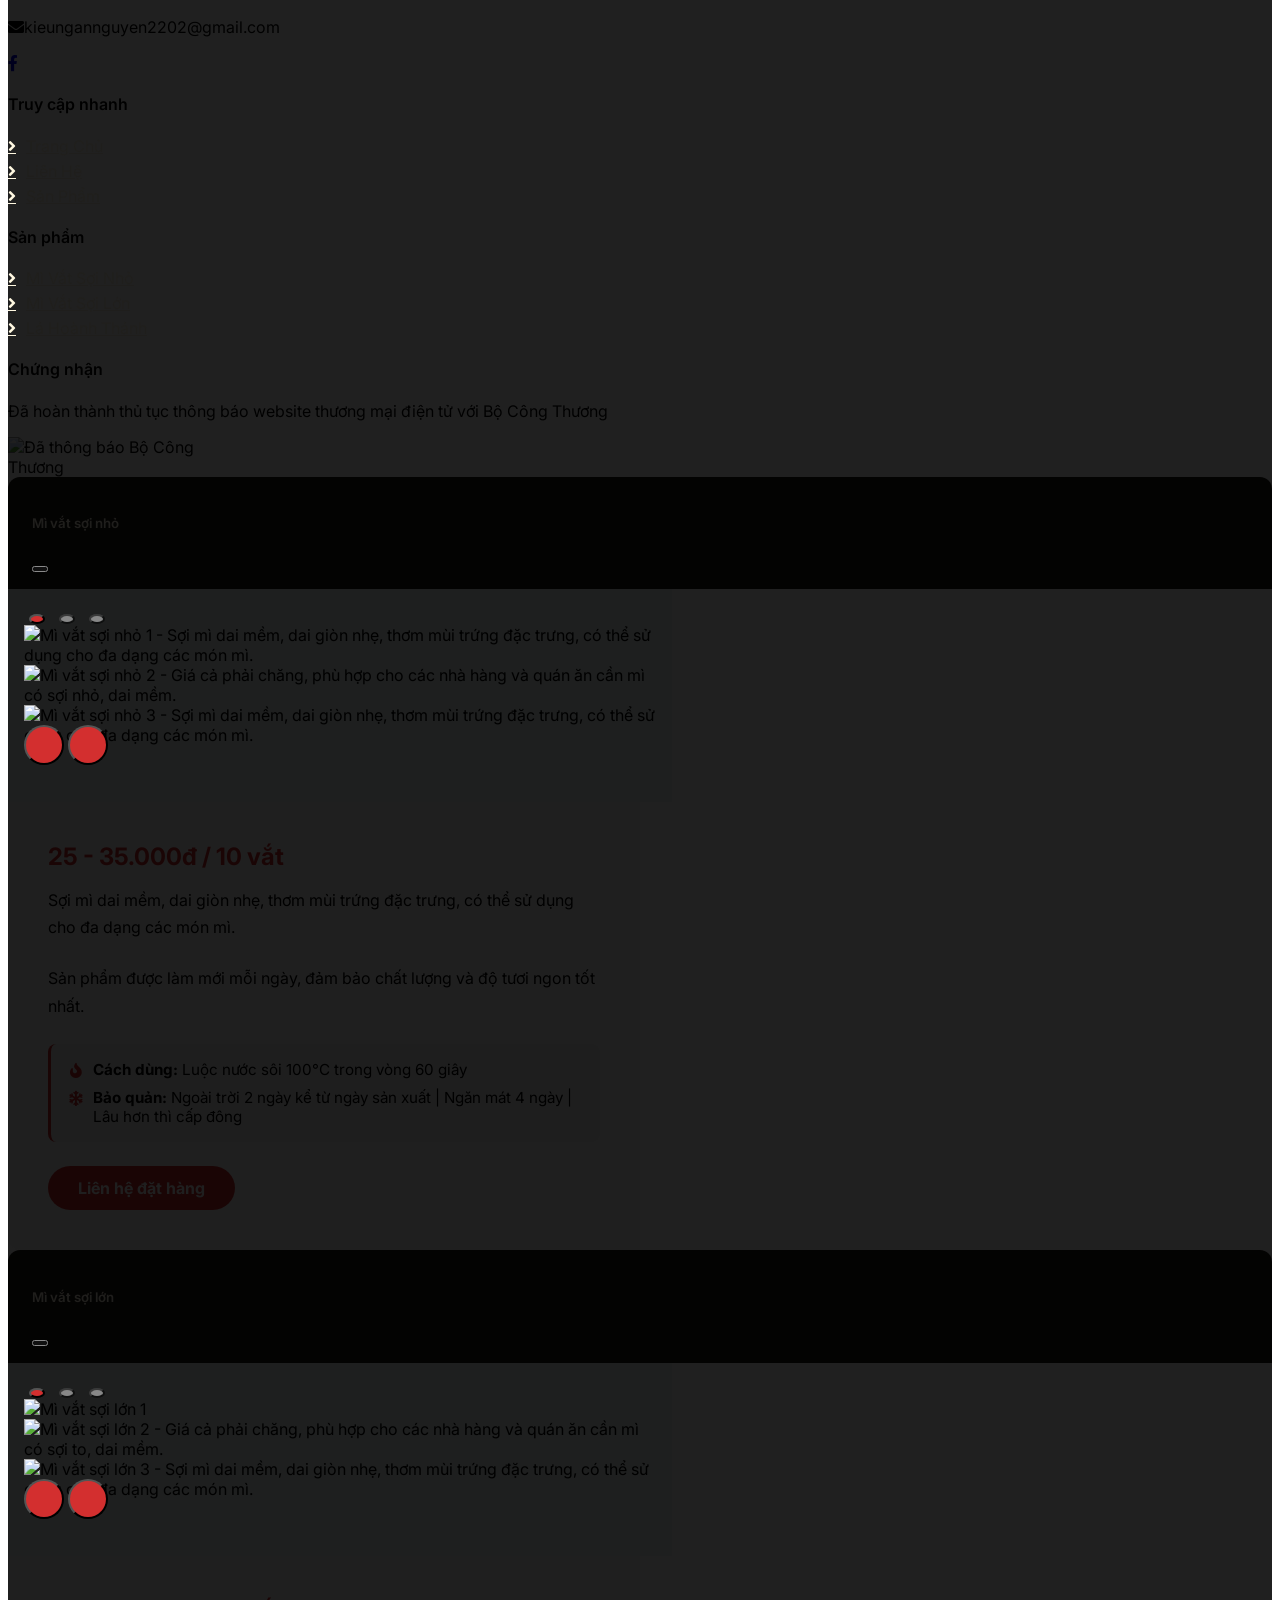
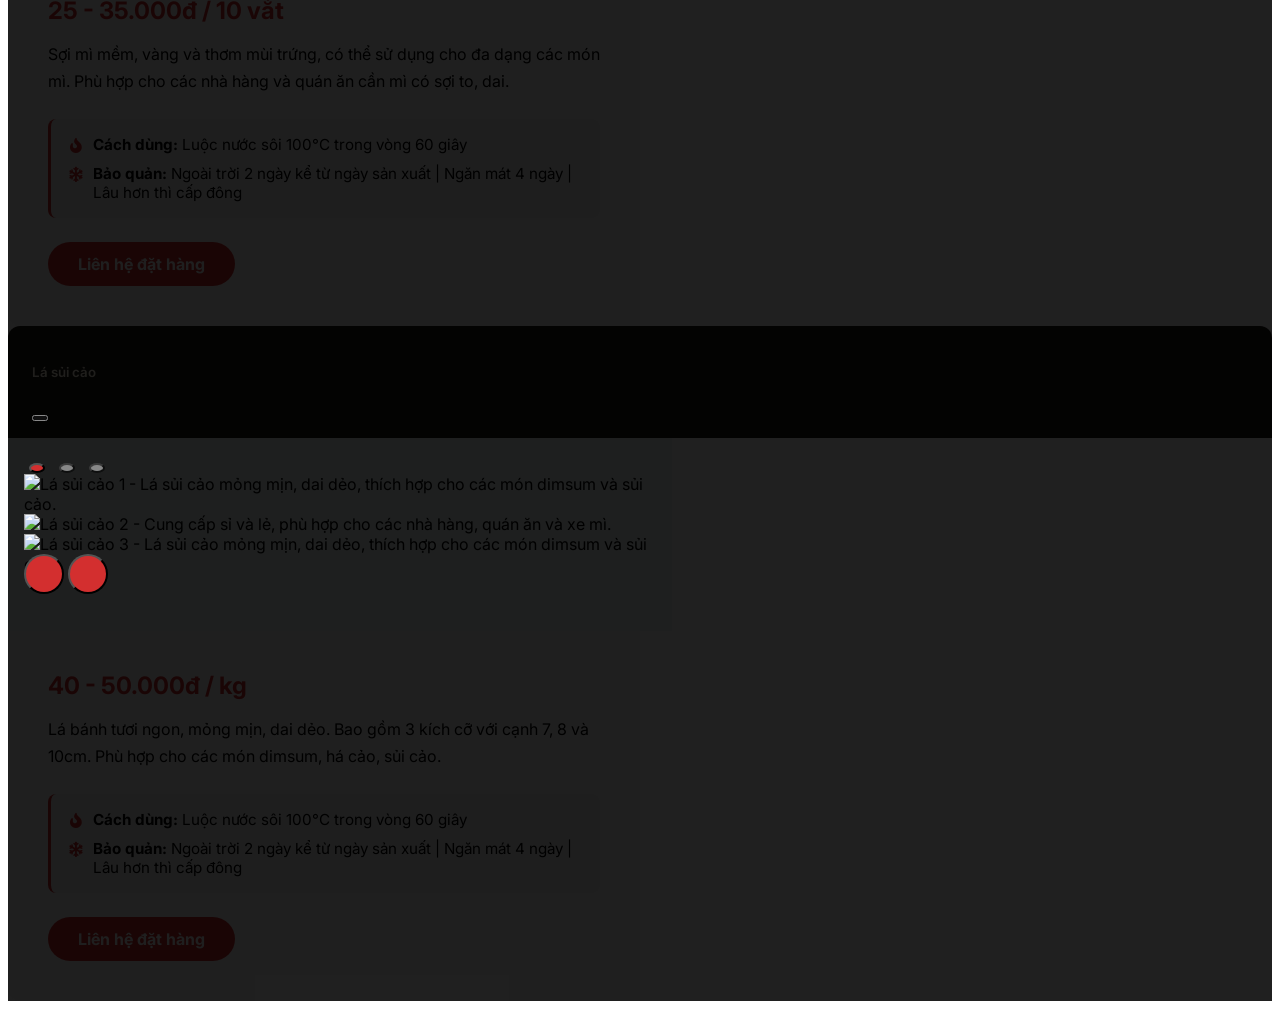
==== commit 592834f6: "Update banner images and improve content for better clarity and aesthetics" ====
--- a/index.html
+++ b/index.html
@@ -116,7 +116,7 @@
                         <div class="row justify-content-start">
                             <div class="col-lg-8">
                                 <p class="text-primary text-uppercase fw-bold mb-2">// An Ký</p>
-                                <h1 class="display-1 text-light mb-4 animated slideInDown">Chất lượng đảm bảo</h1>
+                                <h1 class="display-1 text-light mb-4 animated slideInDown">Chất lượng được đảm bảo</h1>
                                 <p class="text-light fs-5 mb-4 pb-3">Từng nguyên liệu được chọn lựa kỹ càng và có nguồn gốc chứng nhận rõ ràng.</p>
                             </div>
                         </div>
@@ -459,10 +459,7 @@
                                 <div class="price">25 - 35.000đ / 10 vắt</div>
                                 <p class="description">Sợi mì dai mềm, dai giòn nhẹ, thơm mùi trứng đặc trưng, có thể sử dụng cho đa dạng các món mì.</p>
                                 <p class="description">Sản phẩm được làm mới mỗi ngày, đảm bảo chất lượng và độ tươi ngon tốt nhất.</p>
-                                <div class="allergen-note">
-                                    <span class="egg-icon">🥚</span>
-                                    <span>Lưu ý: Sản phẩm có chứa trứng</span>
-                                </div>
+
 
                                 <div class="usage-info">
                                     <div class="usage-row">
@@ -523,10 +520,7 @@
                             <div class="product-info">
                                 <div class="price">25 - 35.000đ / 10 vắt</div>
                                 <p class="description">Sợi mì mềm, vàng và thơm mùi trứng, có thể sử dụng cho đa dạng các món mì. Phù hợp cho các nhà hàng và quán ăn cần mì có sợi to, dai.</p>
-                                <div class="allergen-note">
-                                    <span class="egg-icon">🥚</span>
-                                    <span>Lưu ý: Sản phẩm có chứa trứng</span>
-                                </div>
+
 
                                 <div class="usage-info">
                                     <div class="usage-row">
@@ -587,10 +581,7 @@
                             <div class="product-info">
                                 <div class="price">40 - 50.000đ / kg</div>
                                 <p class="description">Lá bánh tươi ngon, mỏng mịn, dai dẻo. Bao gồm 3 kích cỡ với cạnh 7, 8 và 10cm. Phù hợp cho các món dimsum, há cảo, sủi cảo.</p>
-                                <div class="allergen-note">
-                                    <span class="egg-icon">🥚</span>
-                                    <span>Lưu ý: Sản phẩm có chứa trứng</span>
-                                </div>
+
 
                                 <div class="usage-info">
                                     <div class="usage-row">
--- a/css/style.css
+++ b/css/style.css
@@ -8,6 +8,18 @@
 
 body {
     font-family: 'Inter', sans-serif;
+    position: relative;
+    z-index: 0;
+}
+
+body::before {
+    content: "";
+    position: fixed;
+    inset: 0;
+    background: url('../img/background_0.png') center/cover no-repeat;
+    opacity: 0.8;
+    z-index: -1;
+    pointer-events: none;
 }
 
 h1,
@@ -432,6 +444,25 @@
     z-index: -1;
 }
 
+.service-video {
+    max-height: 10cm;
+    height: auto;
+    object-fit: cover;
+    display: block;
+}
+
+@media (max-width: 768px) {
+    .service-video {
+        max-height: 6cm;
+    }
+}
+
+@media (max-width: 576px) {
+    .service-video {
+        max-height: 5cm;
+    }
+}
+
 
 /*** CTA ***/
 
@@ -833,6 +864,35 @@
     margin-top: 2px;
 }
 
+.usage-info {
+    margin-bottom: 1.5rem;
+    padding: 1rem;
+    background: #f5f5f5;
+    border-radius: 8px;
+    border-left: 3px solid var(--primary);
+}
+
+.usage-row {
+    display: flex;
+    align-items: flex-start;
+    gap: 10px;
+    font-size: 0.95rem;
+    color: #000;
+    margin-bottom: 0.6rem;
+}
+
+.usage-row:last-child {
+    margin-bottom: 0;
+}
+
+.usage-row i {
+    color: var(--primary);
+    margin-top: 3px;
+    flex-shrink: 0;
+    width: 16px;
+    text-align: center;
+}
+
 .product-info .btn-cta {
     background: var(--primary);
     color: #fff;
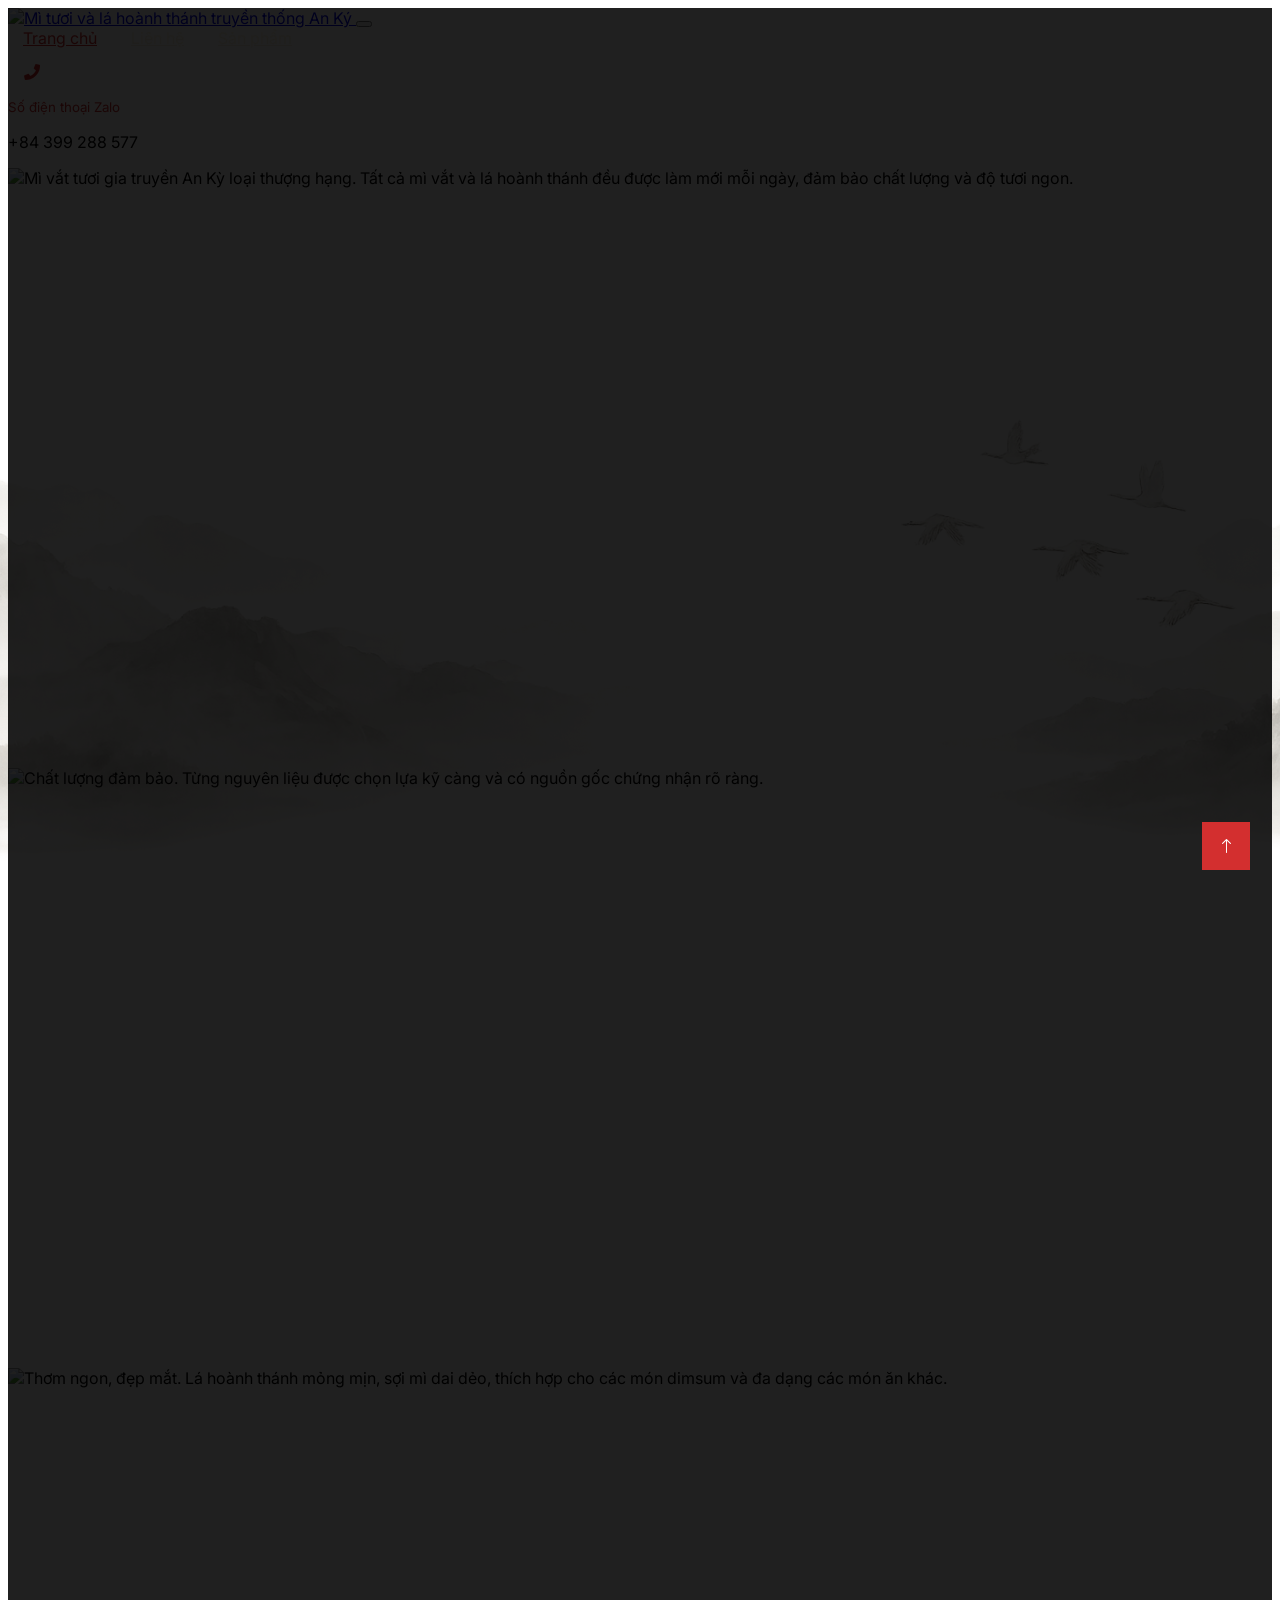
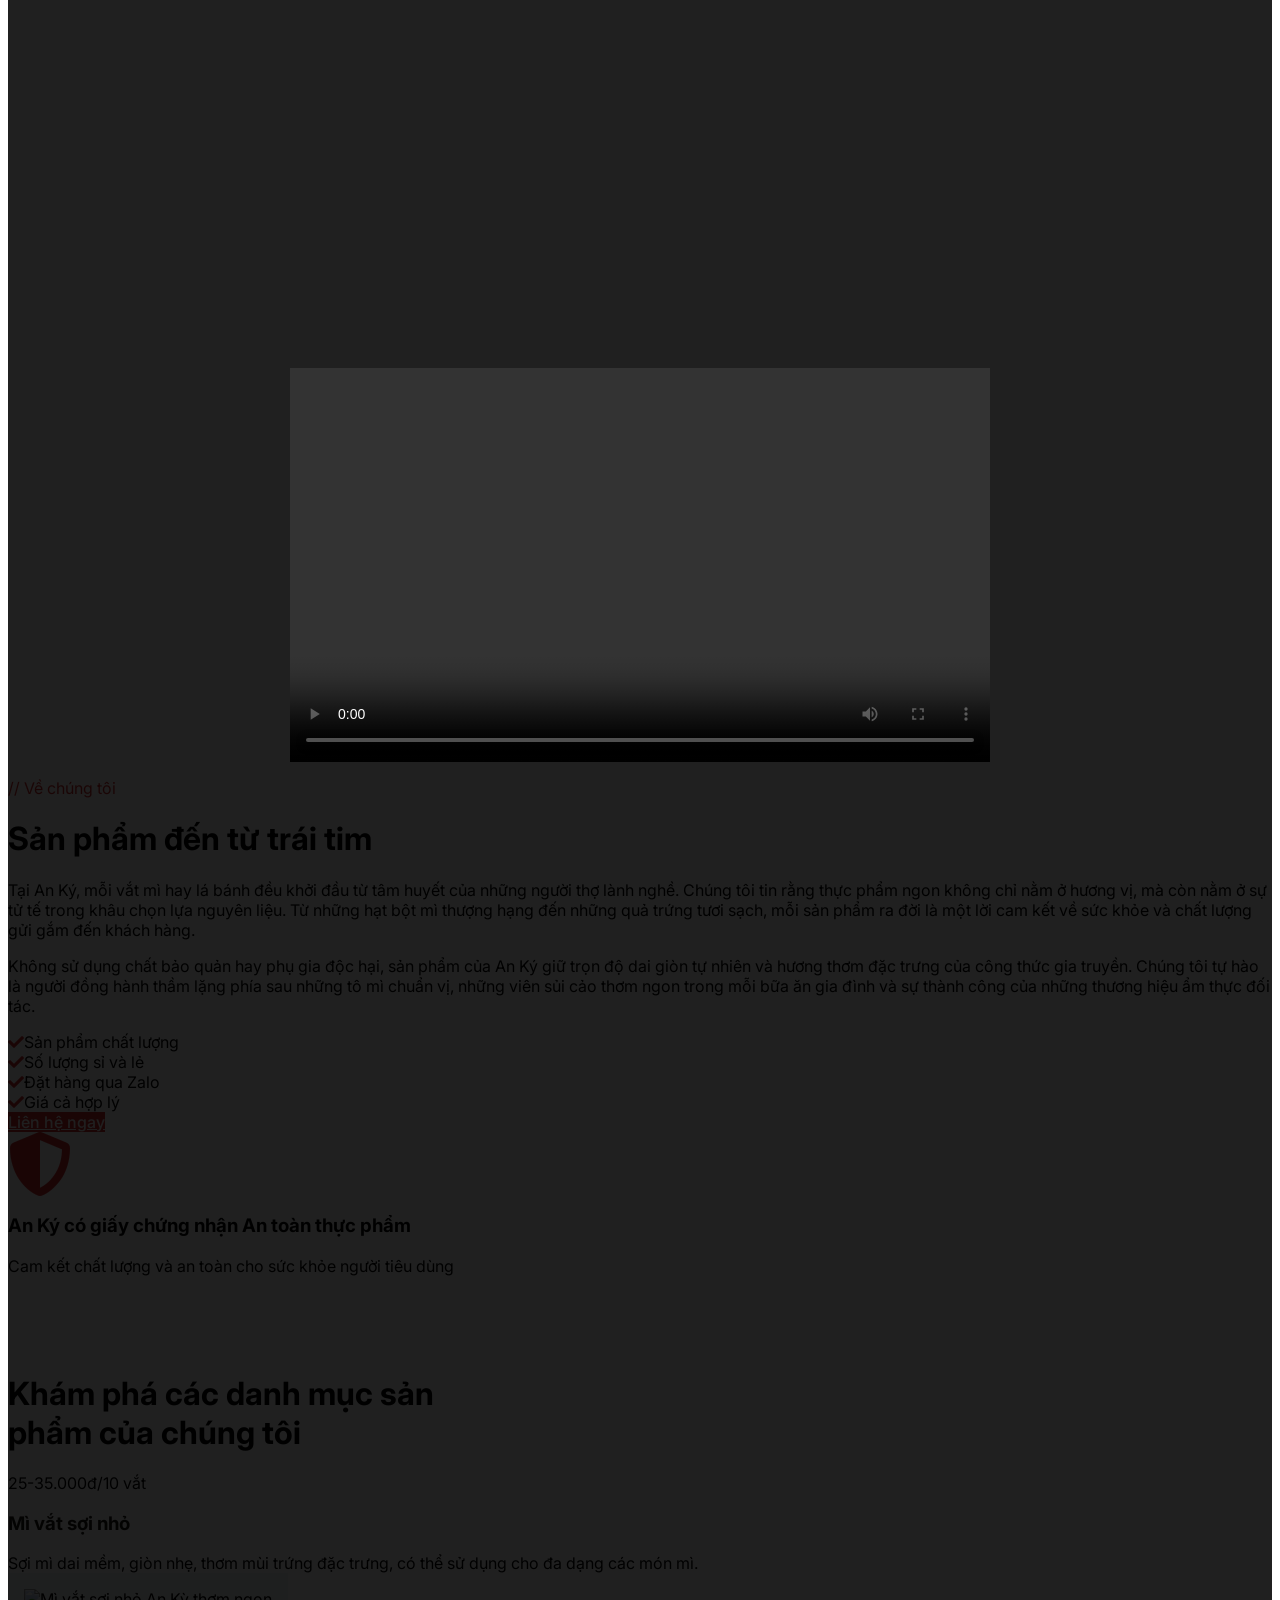
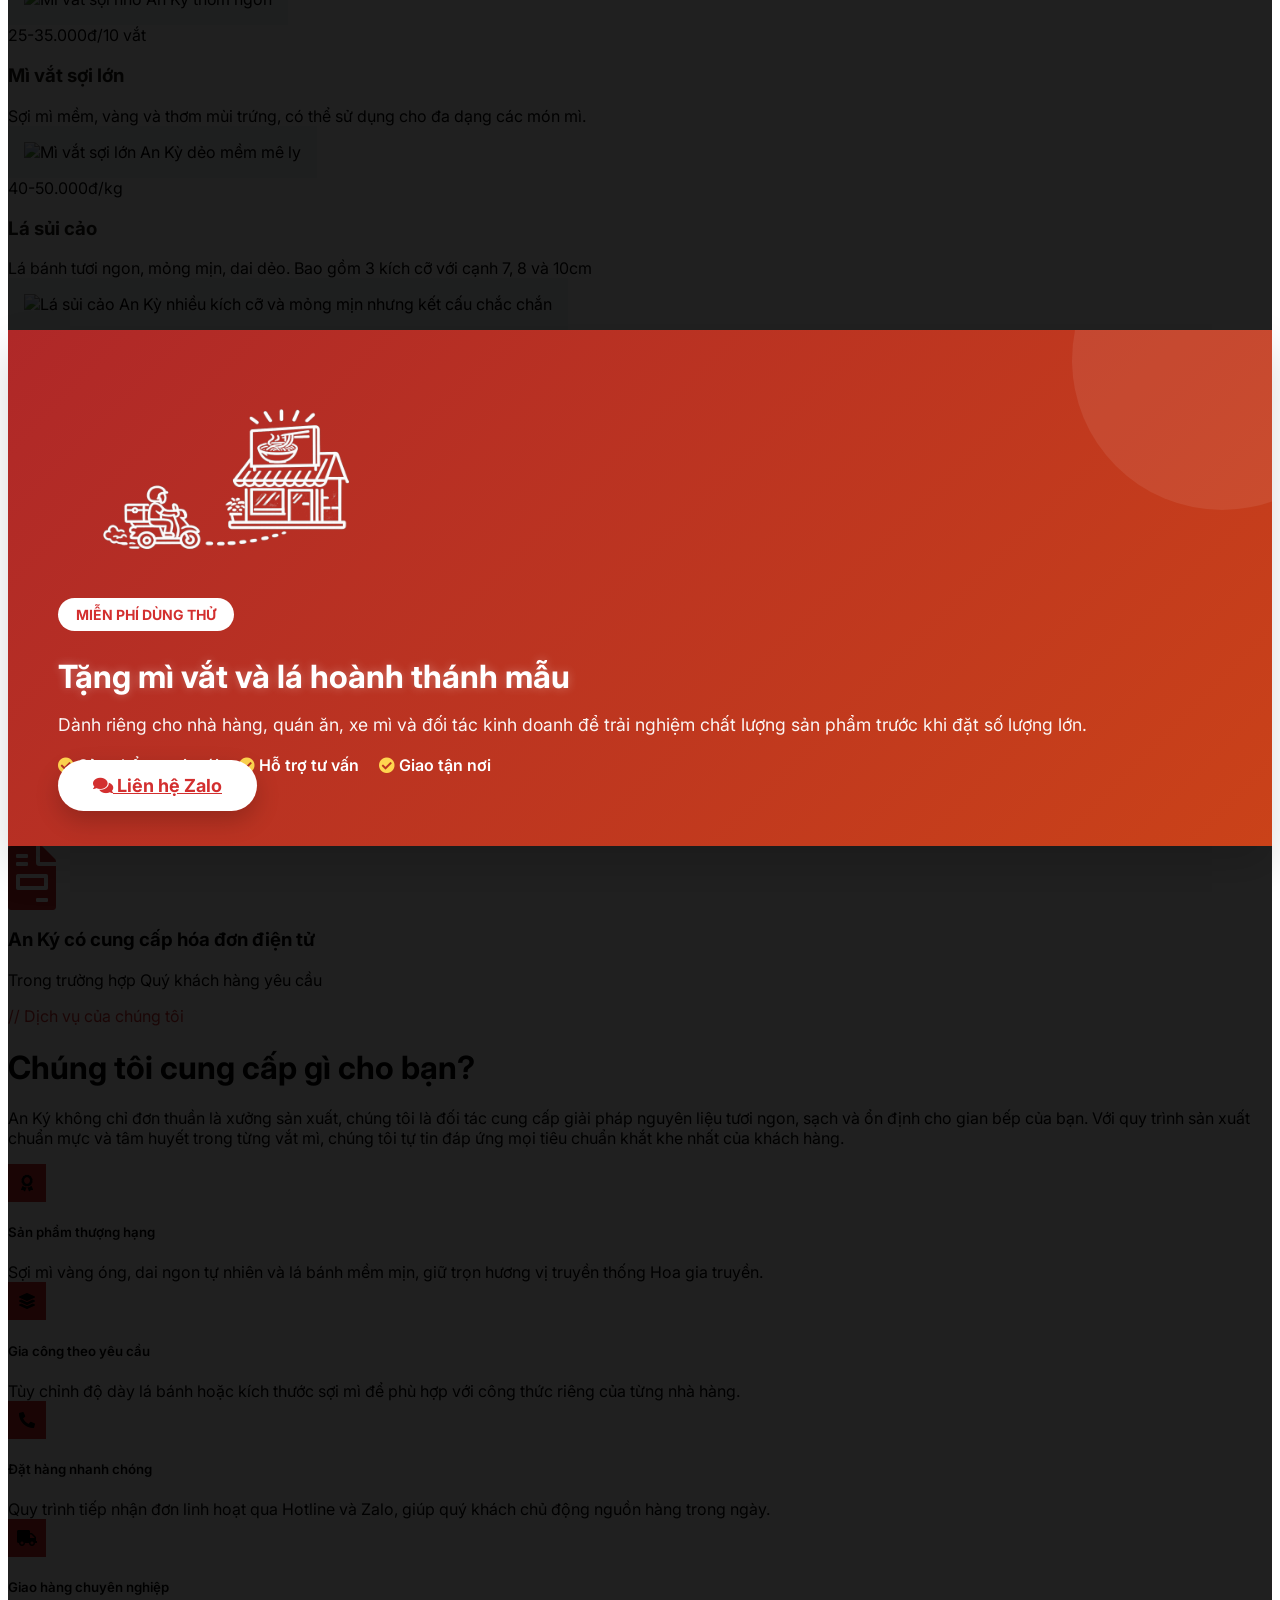
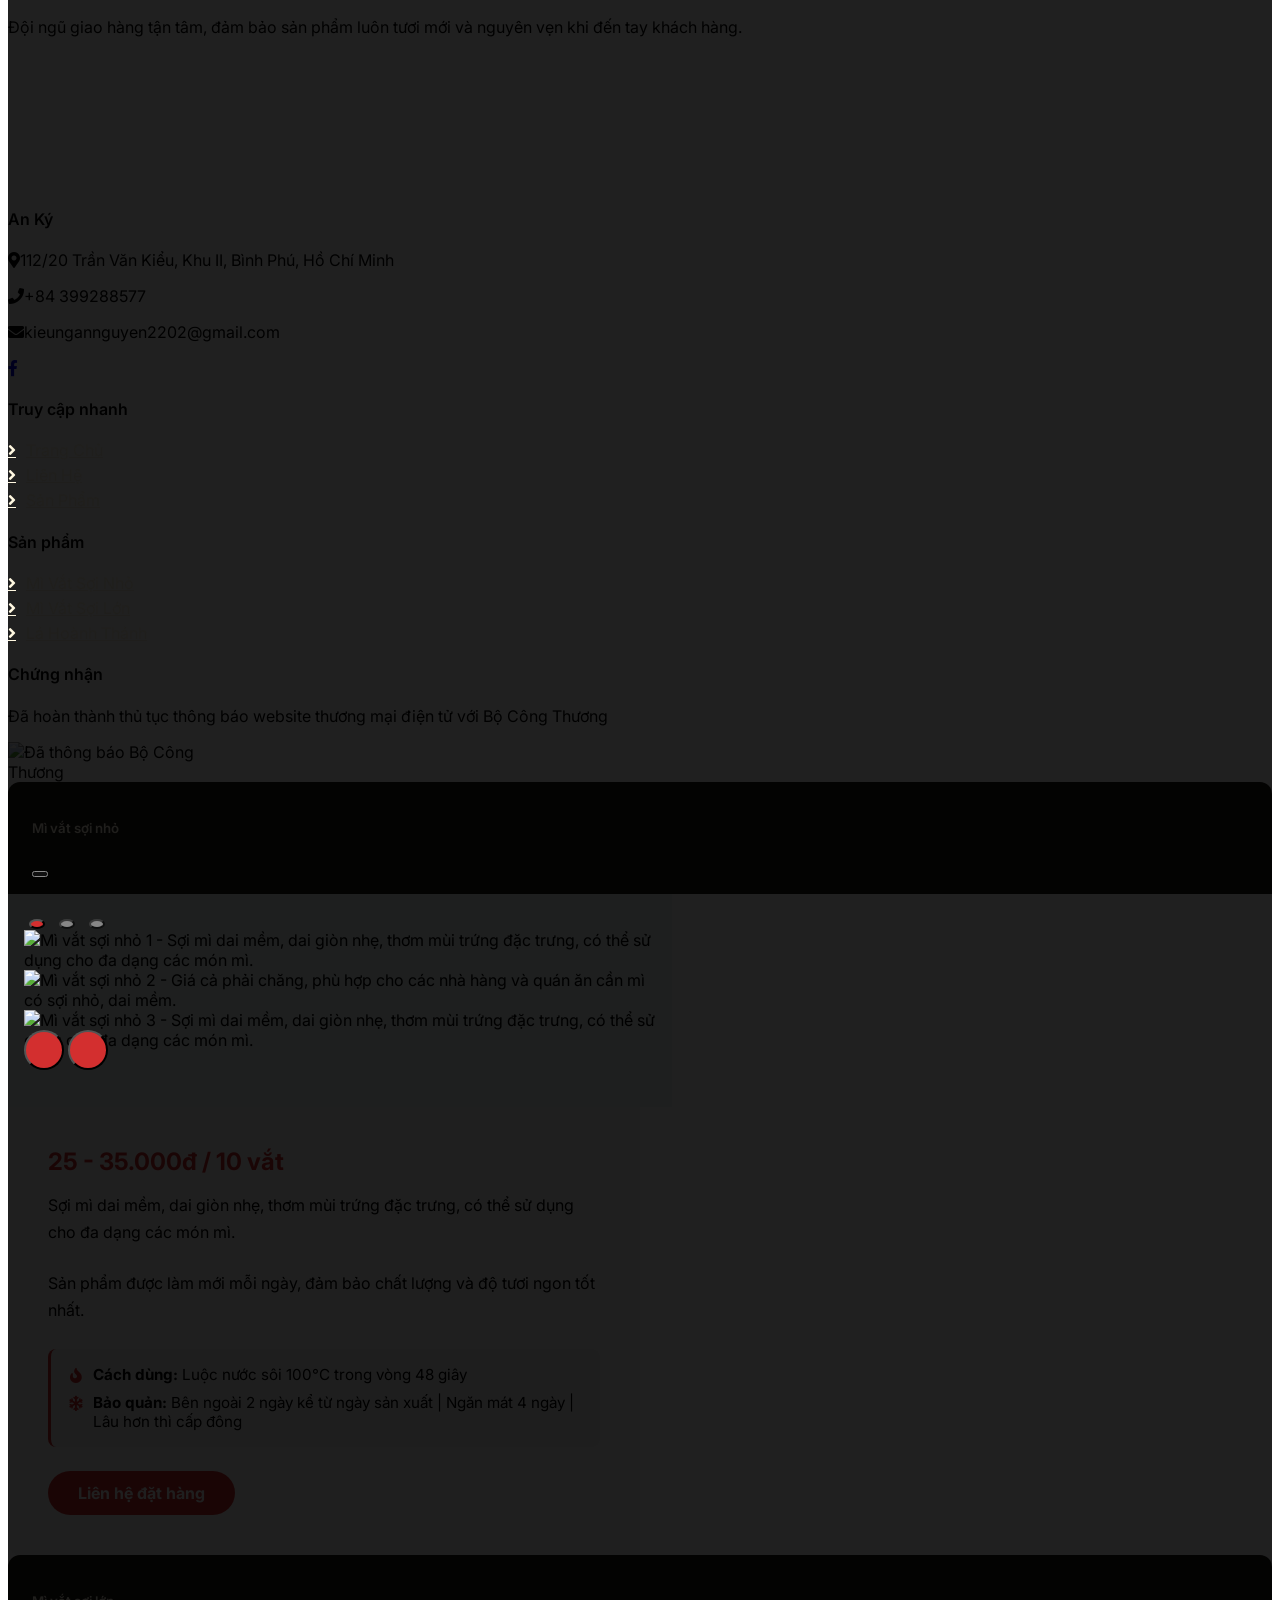
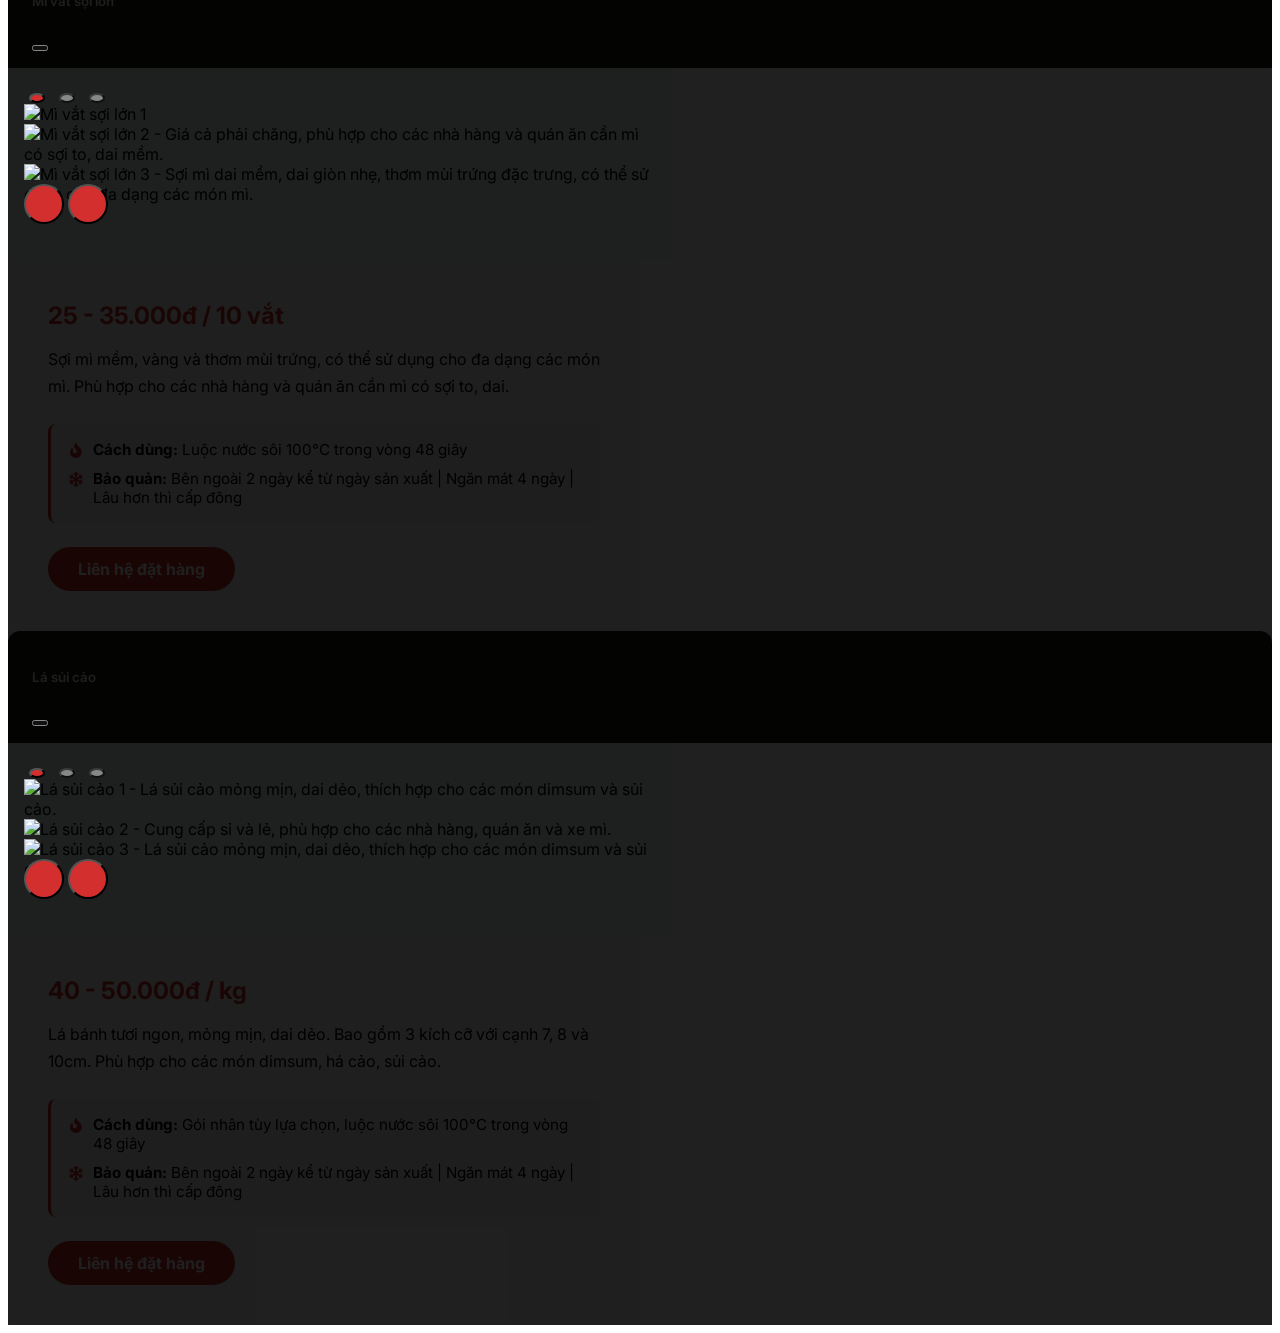
==== commit edea54c3: "Update CTA section background color and add certification and invoice information" ====
--- a/index.html
+++ b/index.html
@@ -188,6 +188,24 @@
     </div>
     <!-- About End -->
 
+    <!-- Certification Start -->
+    <div class="container-xxl py-5">
+        <div class="container">
+            <div class="row justify-content-center">
+                <div class="col-lg-8 text-center wow fadeInUp" data-wow-delay="0.1s">
+                    <div class="fact-item bg-white rounded p-5 shadow-sm">
+                        <div class="mb-4">
+                            <i class="fa fa-shield-alt fa-4x text-primary"></i>
+                        </div>
+                        <h3 class="mb-3">An Ký có giấy chứng nhận An toàn thực phẩm</h3>
+                        <p class="mb-0 text-muted">Cam kết chất lượng và an toàn cho sức khỏe người tiêu dùng</p>
+                    </div>
+                </div>
+            </div>
+        </div>
+    </div>
+    <!-- Certification End -->
+
     <!-- Product Start -->
     <div class="container-xxl bg-light my-5 py-5 pt-0 ">
         <div class="container ">
@@ -296,6 +314,24 @@
     </div>
     <!-- CTA End -->
 
+
+    <!-- Invoice Start -->
+    <div class="container-xxl py-5">
+        <div class="container">
+            <div class="row justify-content-center">
+                <div class="col-lg-8 text-center wow fadeInUp" data-wow-delay="0.1s">
+                    <div class="fact-item bg-white rounded p-5 shadow-sm">
+                        <div class="mb-4">
+                            <i class="fa fa-file-invoice fa-4x text-primary"></i>
+                        </div>
+                        <h3 class="mb-3">An Ký có cung cấp hóa đơn điện tử</h3>
+                        <p class="mb-0 text-muted">Trong trường hợp Quý khách hàng yêu cầu</p>
+                    </div>
+                </div>
+            </div>
+        </div>
+    </div>
+    <!-- Invoice End -->
 
     <!-- Service Start -->
     <div class="container-xxl py-5 ">
@@ -464,11 +500,11 @@
                                 <div class="usage-info">
                                     <div class="usage-row">
                                         <i class="fa fa-fire"></i>
-                                        <span><strong>Cách dùng:</strong> Luộc nước sôi 100°C trong vòng 60 giây</span>
+                                        <span><strong>Cách dùng:</strong> Luộc nước sôi 100°C trong vòng 48 giây</span>
                                     </div>
                                     <div class="usage-row">
                                         <i class="fa fa-snowflake"></i>
-                                        <span><strong>Bảo quản:</strong> Ngoài trời 2 ngày kể từ ngày sản xuất | Ngăn mát 4 ngày | Lâu hơn thì cấp đông</span>
+                                        <span><strong>Bảo quản:</strong> Bên ngoài 2 ngày kể từ ngày sản xuất | Ngăn mát 4 ngày | Lâu hơn thì cấp đông</span>
                                     </div>
                                 </div>
 
@@ -525,11 +561,11 @@
                                 <div class="usage-info">
                                     <div class="usage-row">
                                         <i class="fa fa-fire"></i>
-                                        <span><strong>Cách dùng:</strong> Luộc nước sôi 100°C trong vòng 60 giây</span>
+                                        <span><strong>Cách dùng:</strong> Luộc nước sôi 100°C trong vòng 48 giây</span>
                                     </div>
                                     <div class="usage-row">
                                         <i class="fa fa-snowflake"></i>
-                                        <span><strong>Bảo quản:</strong> Ngoài trời 2 ngày kể từ ngày sản xuất | Ngăn mát 4 ngày | Lâu hơn thì cấp đông</span>
+                                        <span><strong>Bảo quản:</strong> Bên ngoài 2 ngày kể từ ngày sản xuất | Ngăn mát 4 ngày | Lâu hơn thì cấp đông</span>
                                     </div>
                                 </div>
 
@@ -586,11 +622,11 @@
                                 <div class="usage-info">
                                     <div class="usage-row">
                                         <i class="fa fa-fire"></i>
-                                        <span><strong>Cách dùng:</strong> Luộc nước sôi 100°C trong vòng 60 giây</span>
+                                        <span><strong>Cách dùng:</strong> Gói nhân tùy lựa chọn, luộc nước sôi 100°C trong vòng 48 giây</span>
                                     </div>
                                     <div class="usage-row">
                                         <i class="fa fa-snowflake"></i>
-                                        <span><strong>Bảo quản:</strong> Ngoài trời 2 ngày kể từ ngày sản xuất | Ngăn mát 4 ngày | Lâu hơn thì cấp đông</span>
+                                        <span><strong>Bảo quản:</strong> Bên ngoài 2 ngày kể từ ngày sản xuất | Ngăn mát 4 ngày | Lâu hơn thì cấp đông</span>
                                     </div>
                                 </div>
 
--- a/css/style.css
+++ b/css/style.css
@@ -467,7 +467,7 @@
 /*** CTA ***/
 
 .cta-section {
-    background: linear-gradient( 135deg, #D32F2F 0%, #E64A19 100%);
+    background: linear-gradient( 135deg, #af2828 0%, #ca4219 100%);
     padding: 50px;
     color: white;
     overflow: hidden;
@@ -920,15 +920,12 @@
         flex: 0 0 100%;
         max-width: 100%;
     }
-
     .product-carousel .carousel-item img {
         max-height: 6cm;
     }
-
     .product-info {
         padding: 1.5rem;
     }
-
     .product-info .price {
         font-size: 1.25rem;
     }
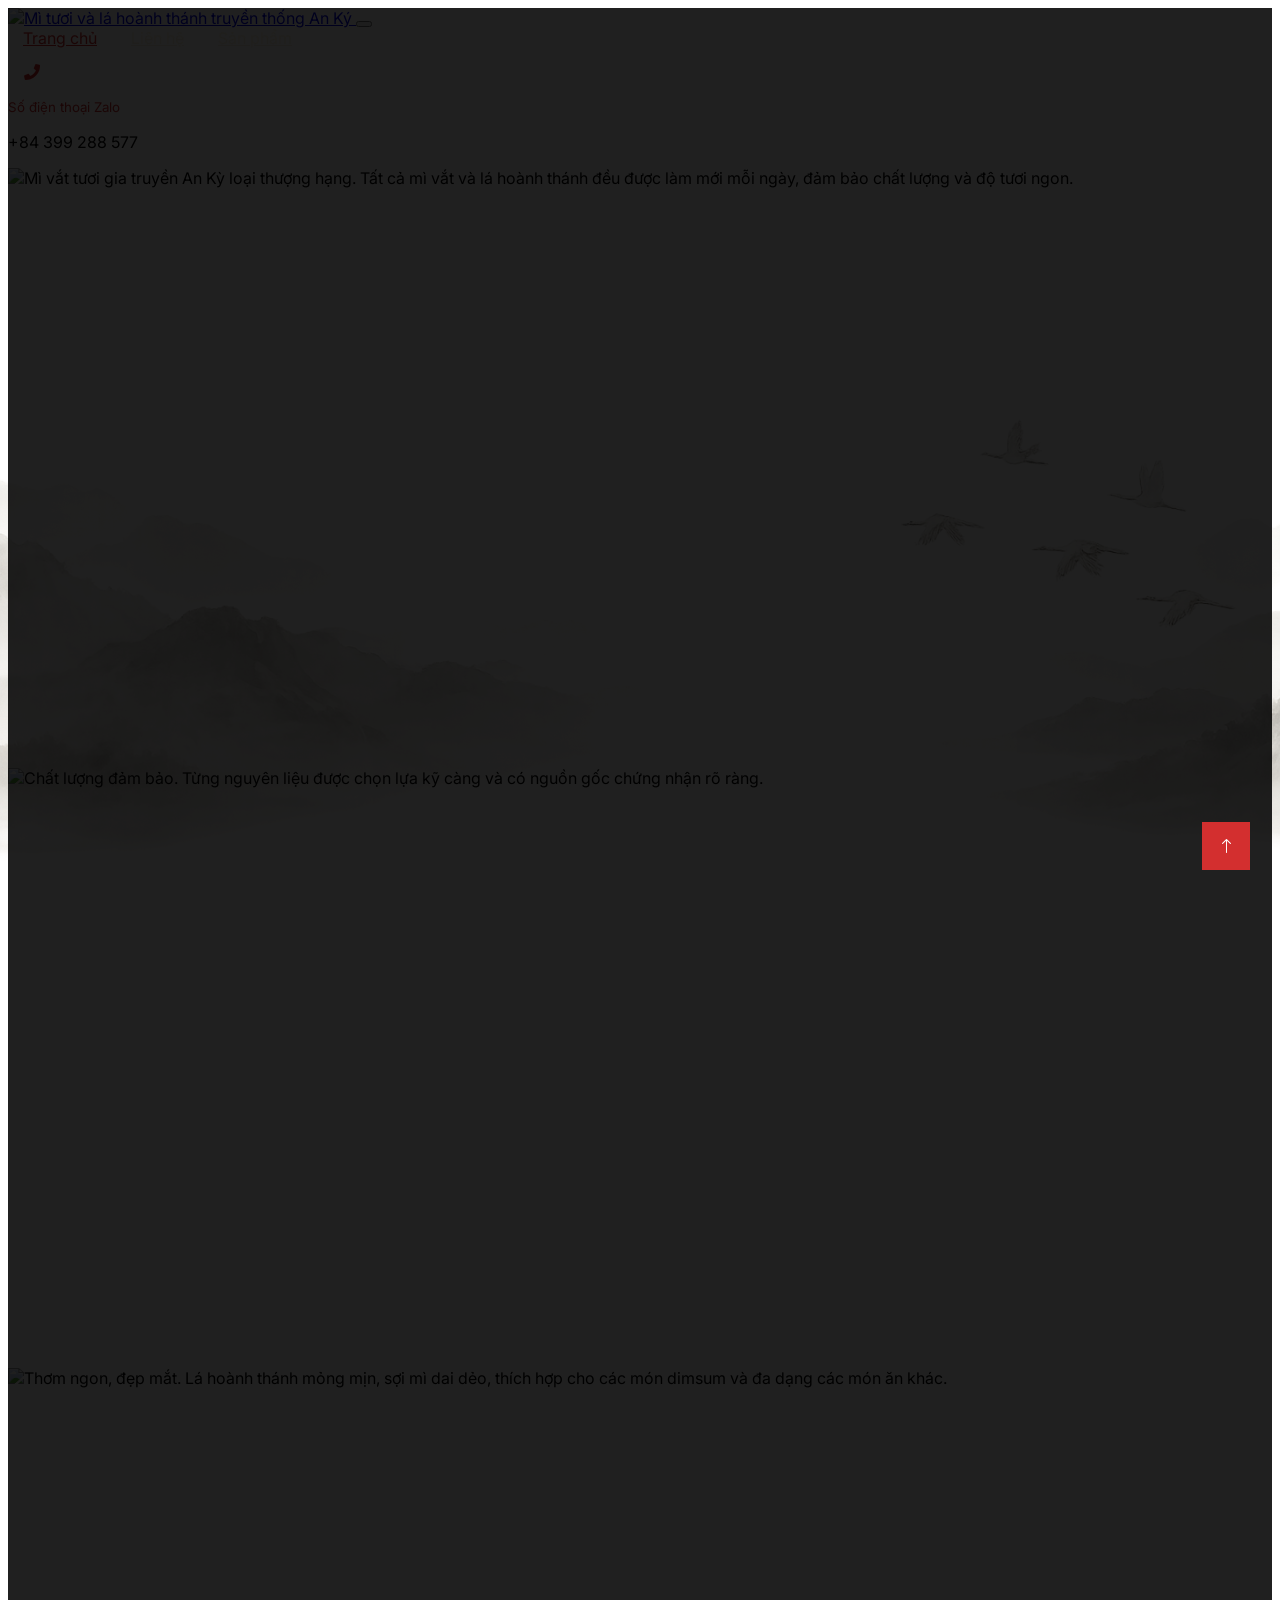
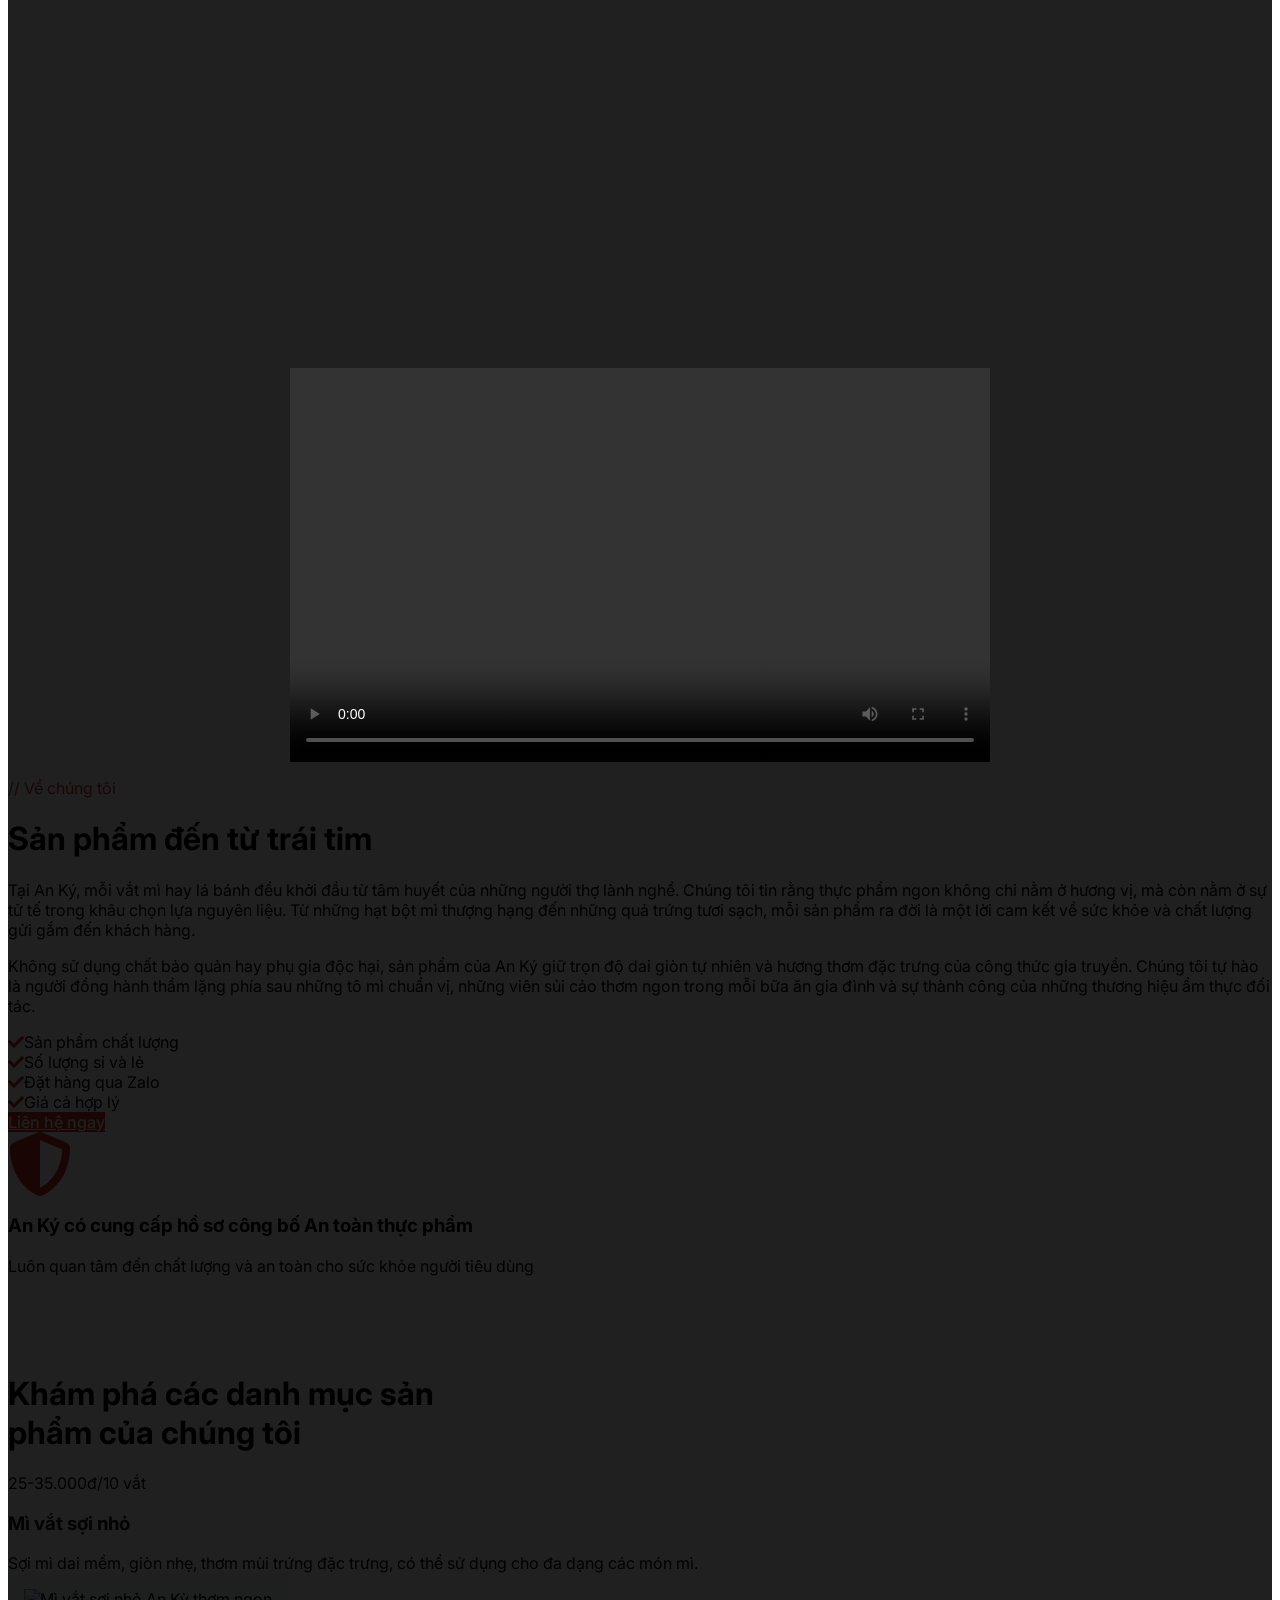
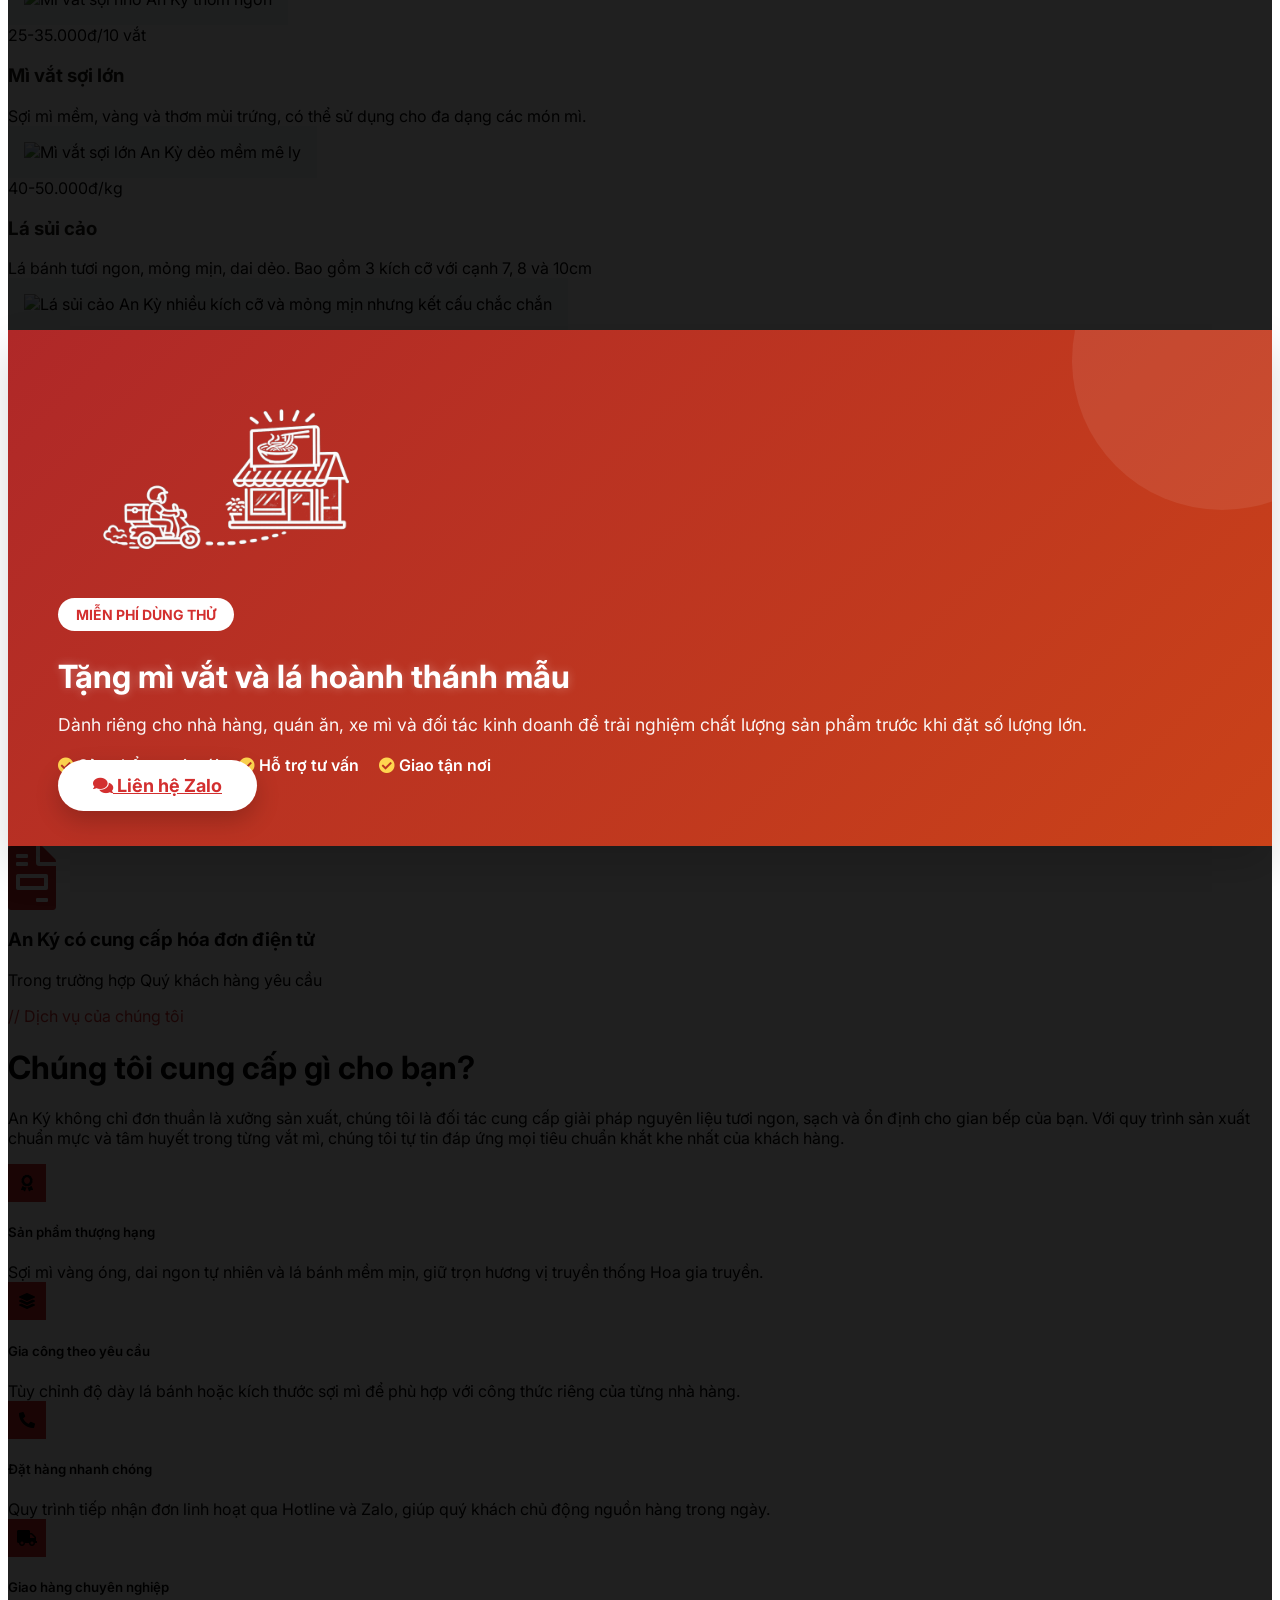
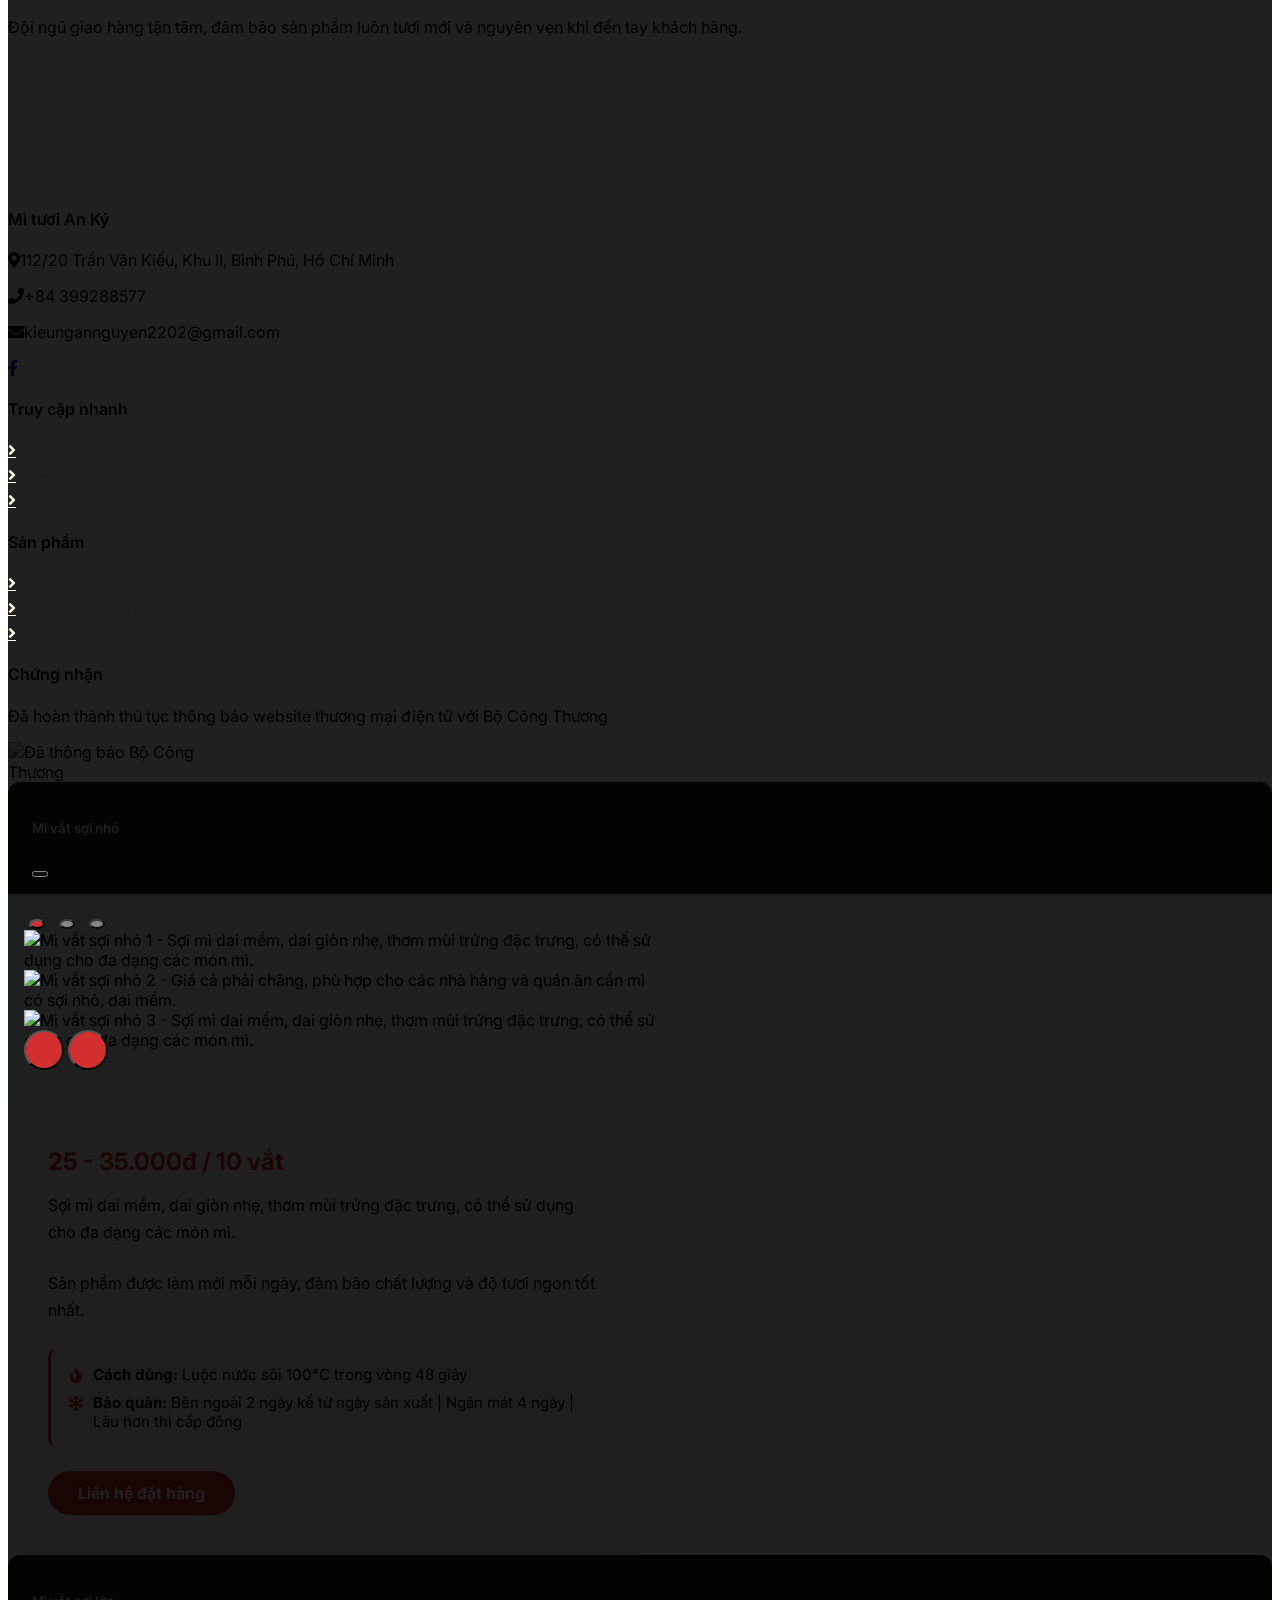
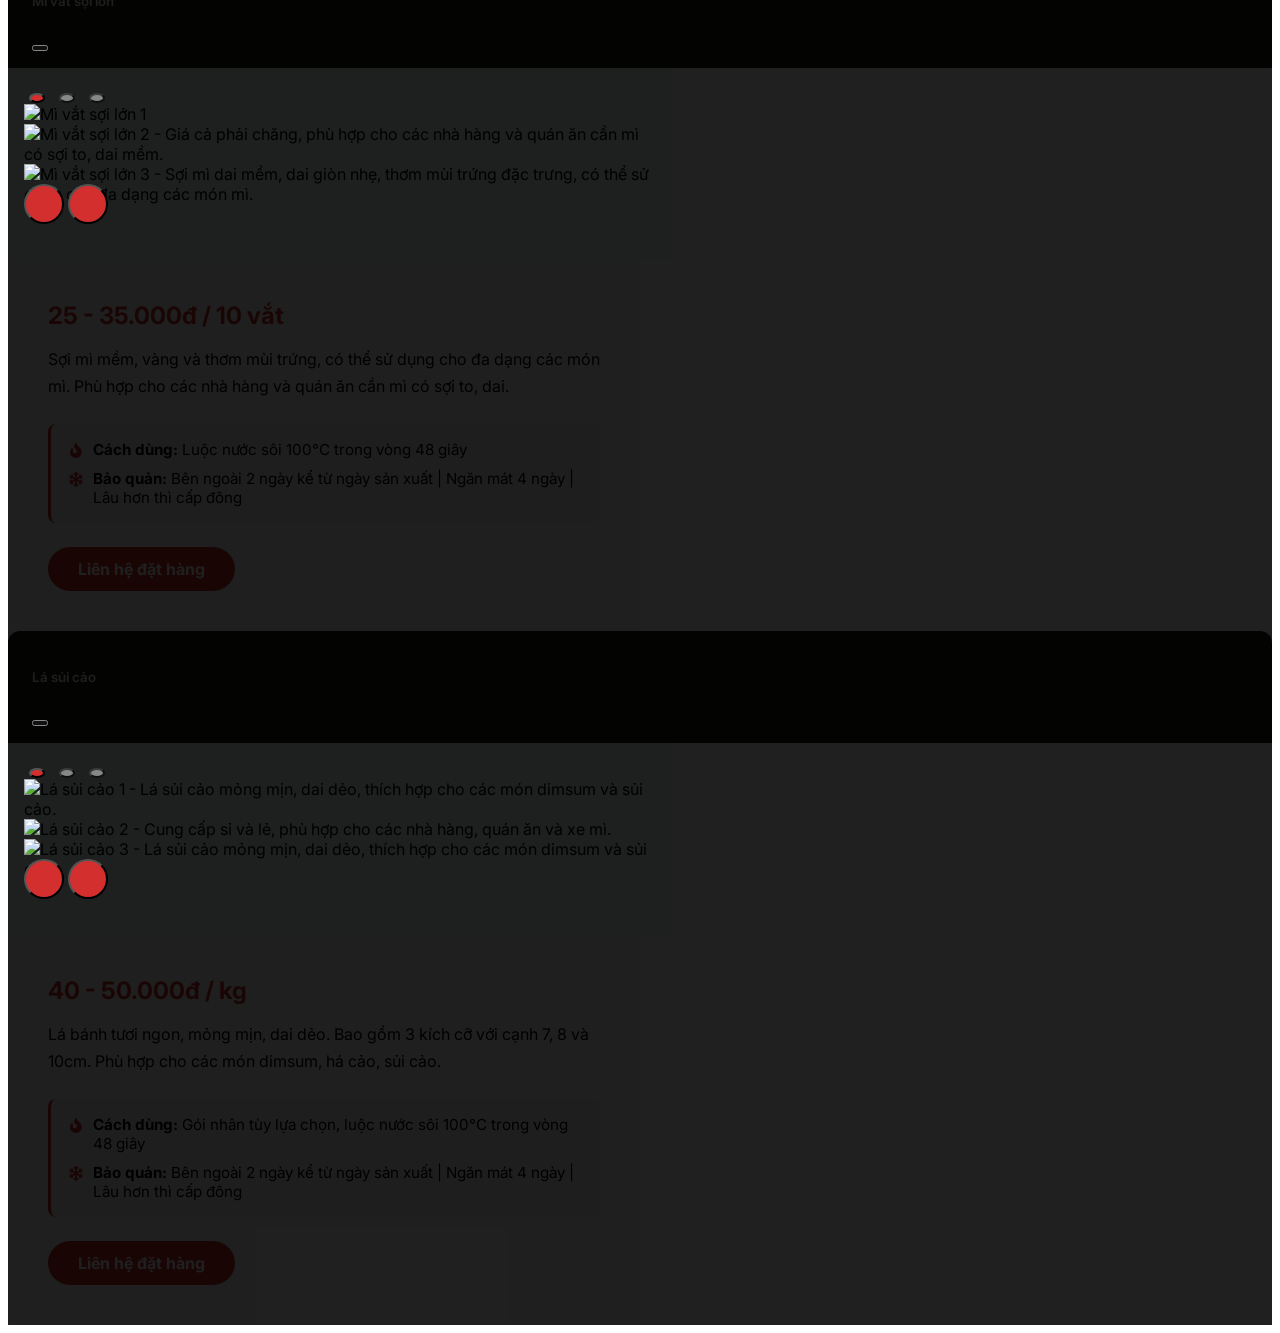
==== commit 68140c05: "Update brand name to "Mì tươi An Ký" for consistency across all pages" ====
--- a/index.html
+++ b/index.html
@@ -197,8 +197,8 @@
                         <div class="mb-4">
                             <i class="fa fa-shield-alt fa-4x text-primary"></i>
                         </div>
-                        <h3 class="mb-3">An Ký có giấy chứng nhận An toàn thực phẩm</h3>
-                        <p class="mb-0 text-muted">Cam kết chất lượng và an toàn cho sức khỏe người tiêu dùng</p>
+                        <h3 class="mb-3">An Ký có cung cấp hồ sơ công bố An toàn thực phẩm</h3>
+                        <p class="mb-0 text-muted">Luôn quan tâm đến chất lượng và an toàn cho sức khỏe người tiêu dùng</p>
                     </div>
                 </div>
             </div>
@@ -407,7 +407,7 @@
         <div class="container py-5 ">
             <div class="row g-5 ">
                 <div class="col-lg-3 col-md-6 ">
-                    <h4 class="text-light mb-4 ">An Ký</h4>
+                    <h4 class="text-light mb-4 ">Mì tươi An Ký</h4>
                     <p class="mb-2 "><i class="fa fa-map-marker-alt me-3 "></i>112/20 Trần Văn Kiểu, Khu II, Bình Phú, Hồ Chí Minh</p>
                     <p class="mb-2 "><i class="fa fa-phone me-3 "></i>+84 399288577</p>
                     <p class="mb-2 "><i class="fa fa-envelope me-3 "></i>kieungannguyen2202@gmail.com</p>
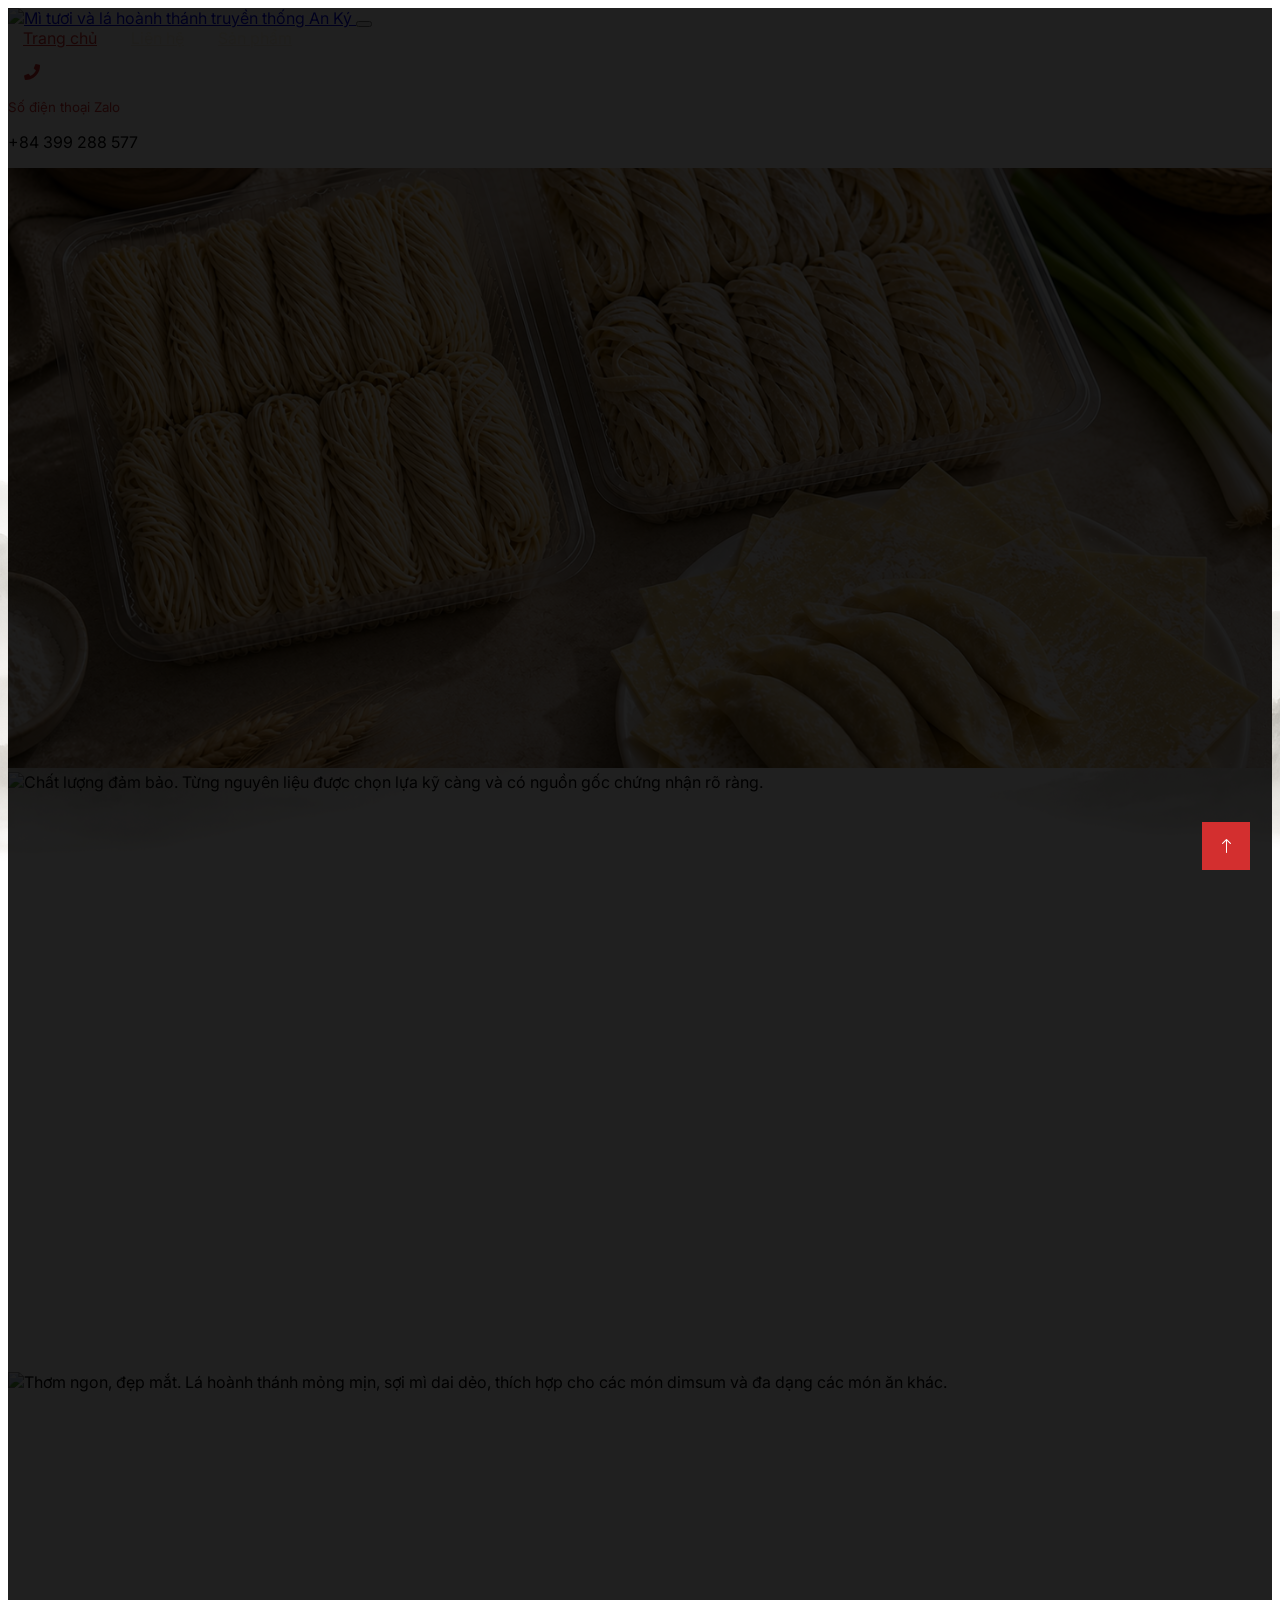
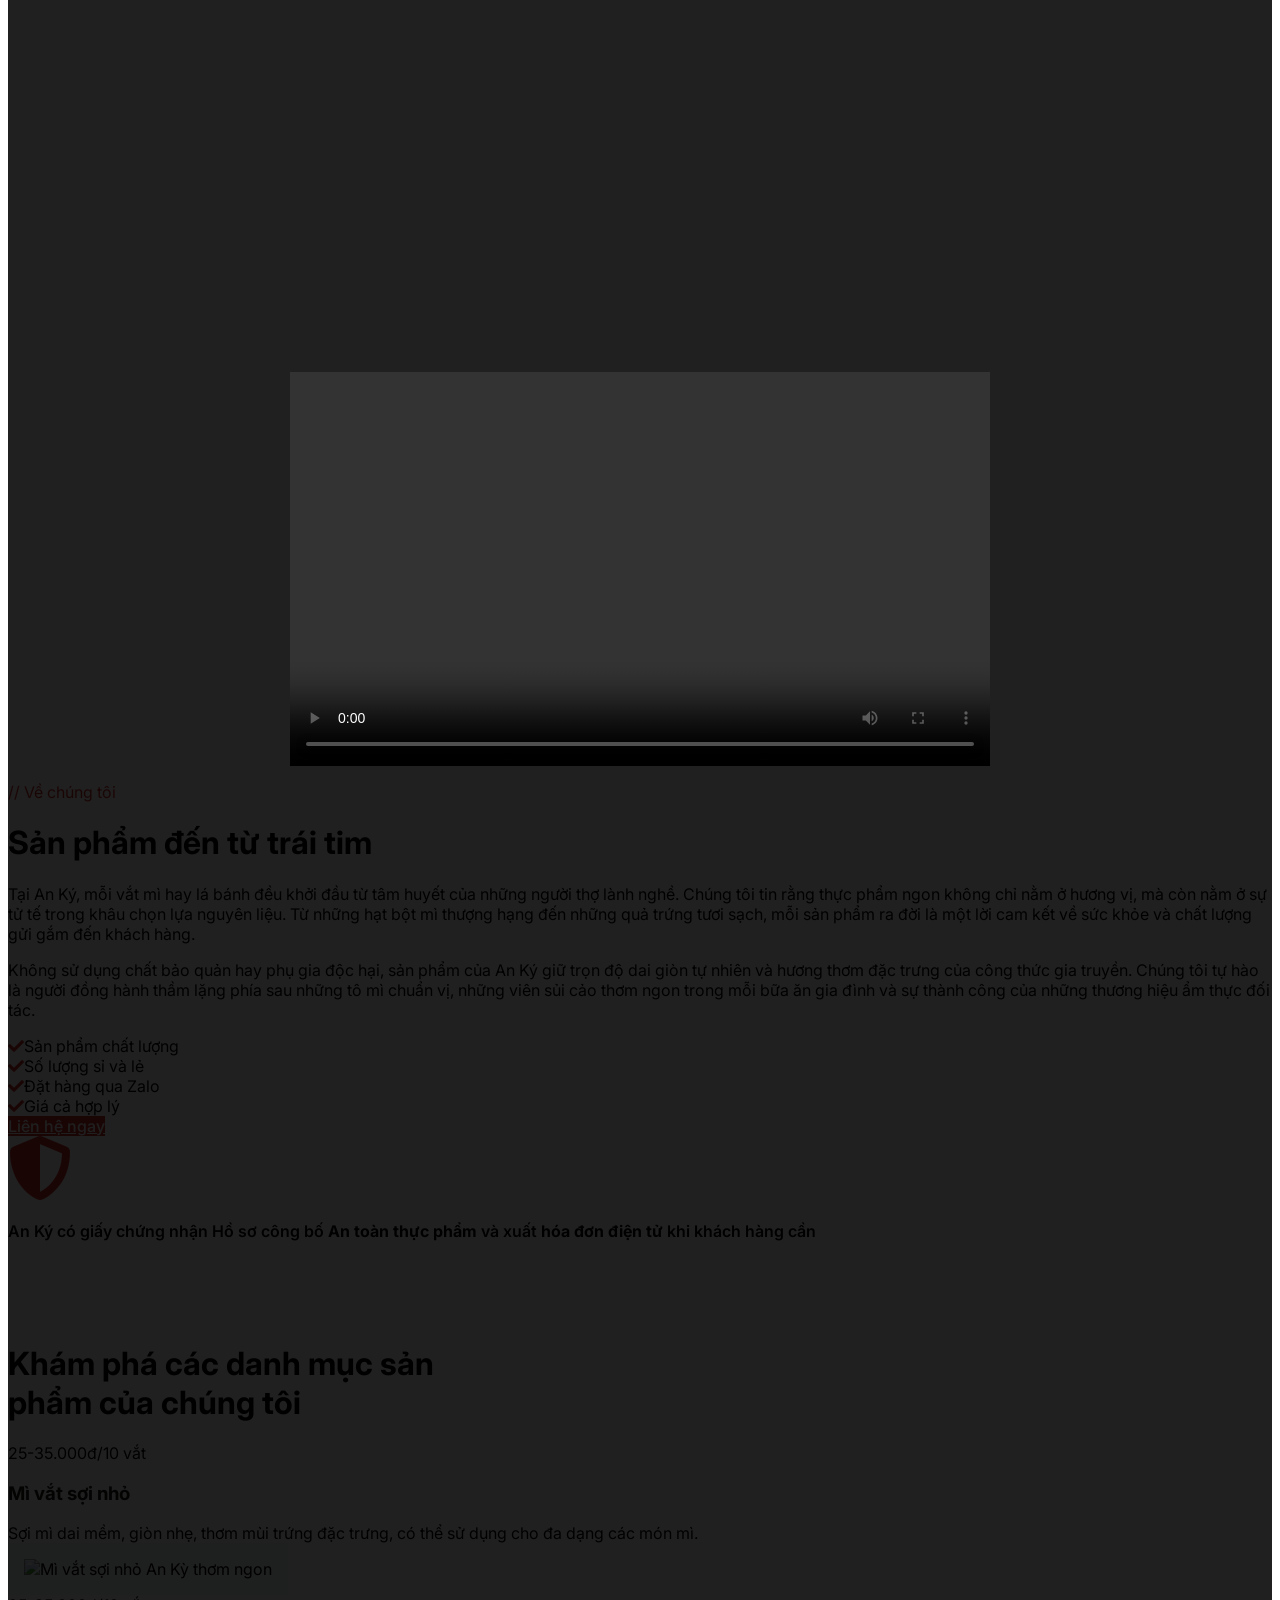
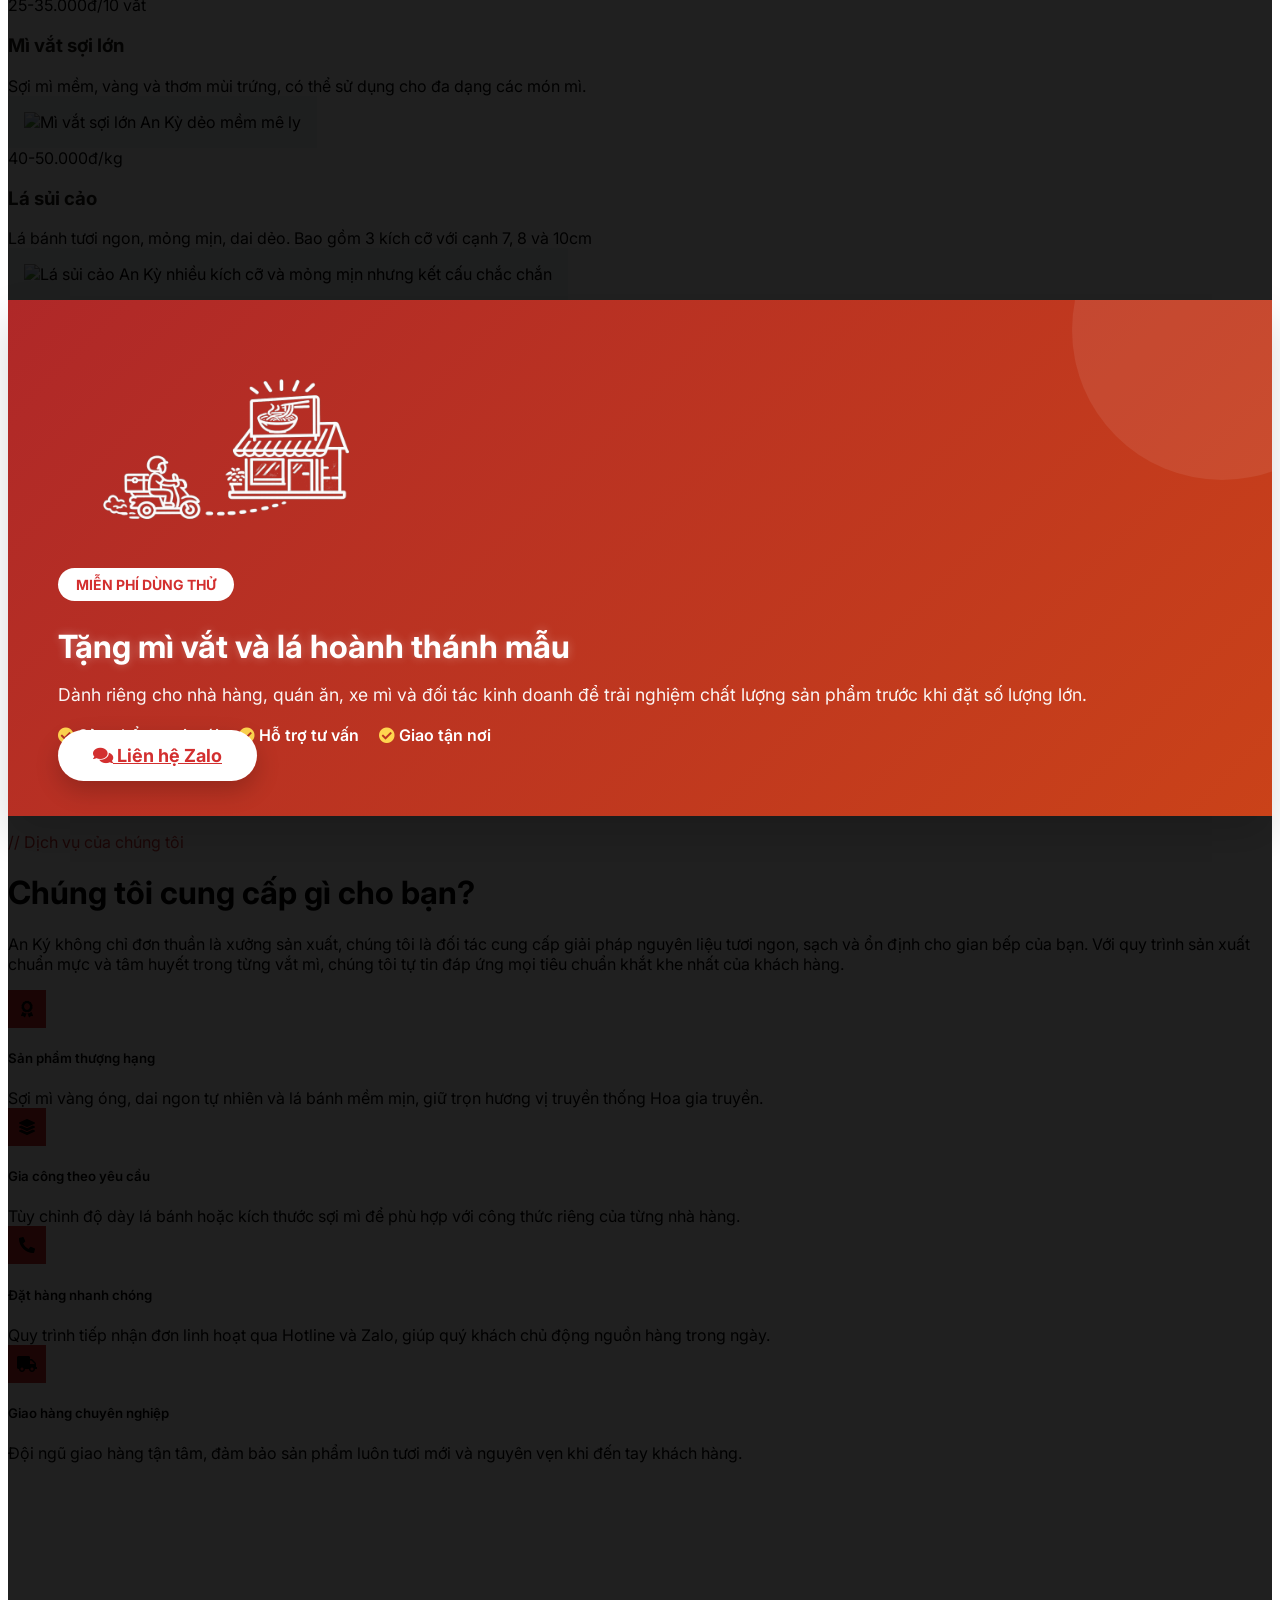
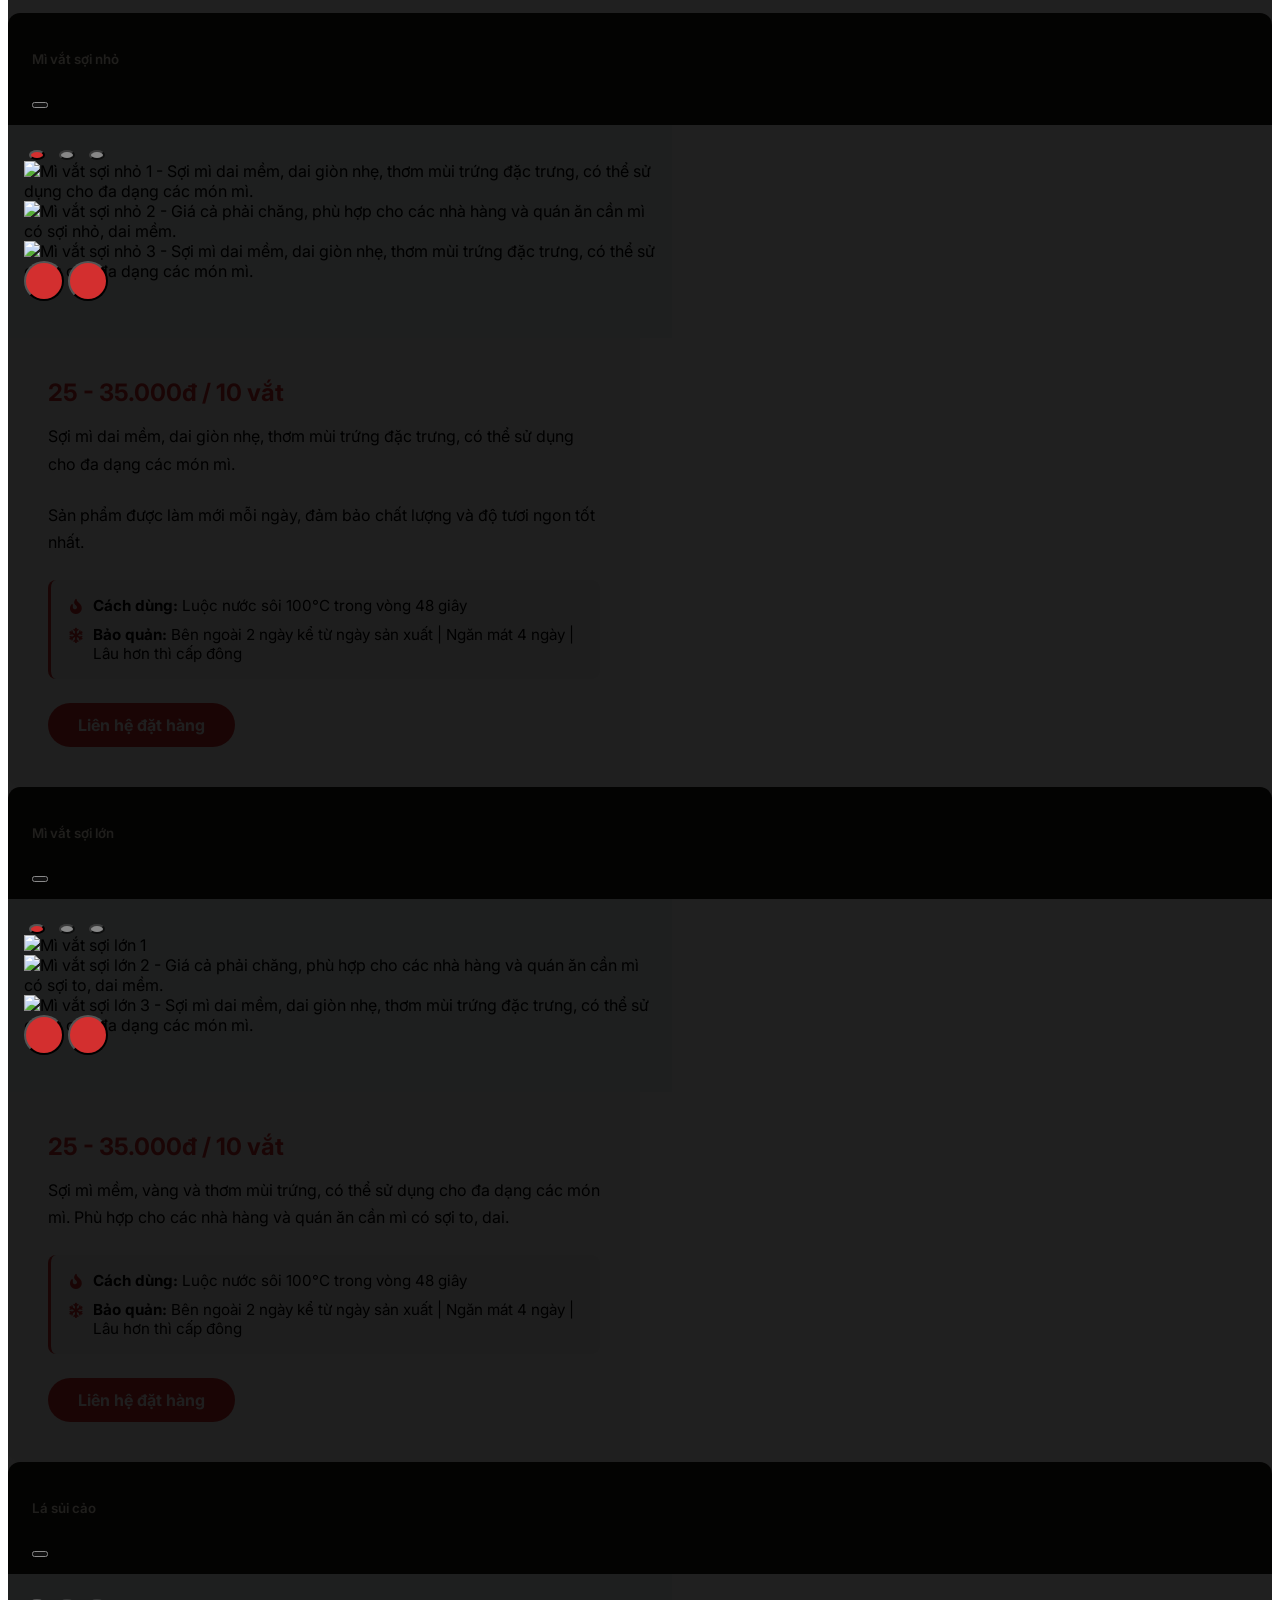
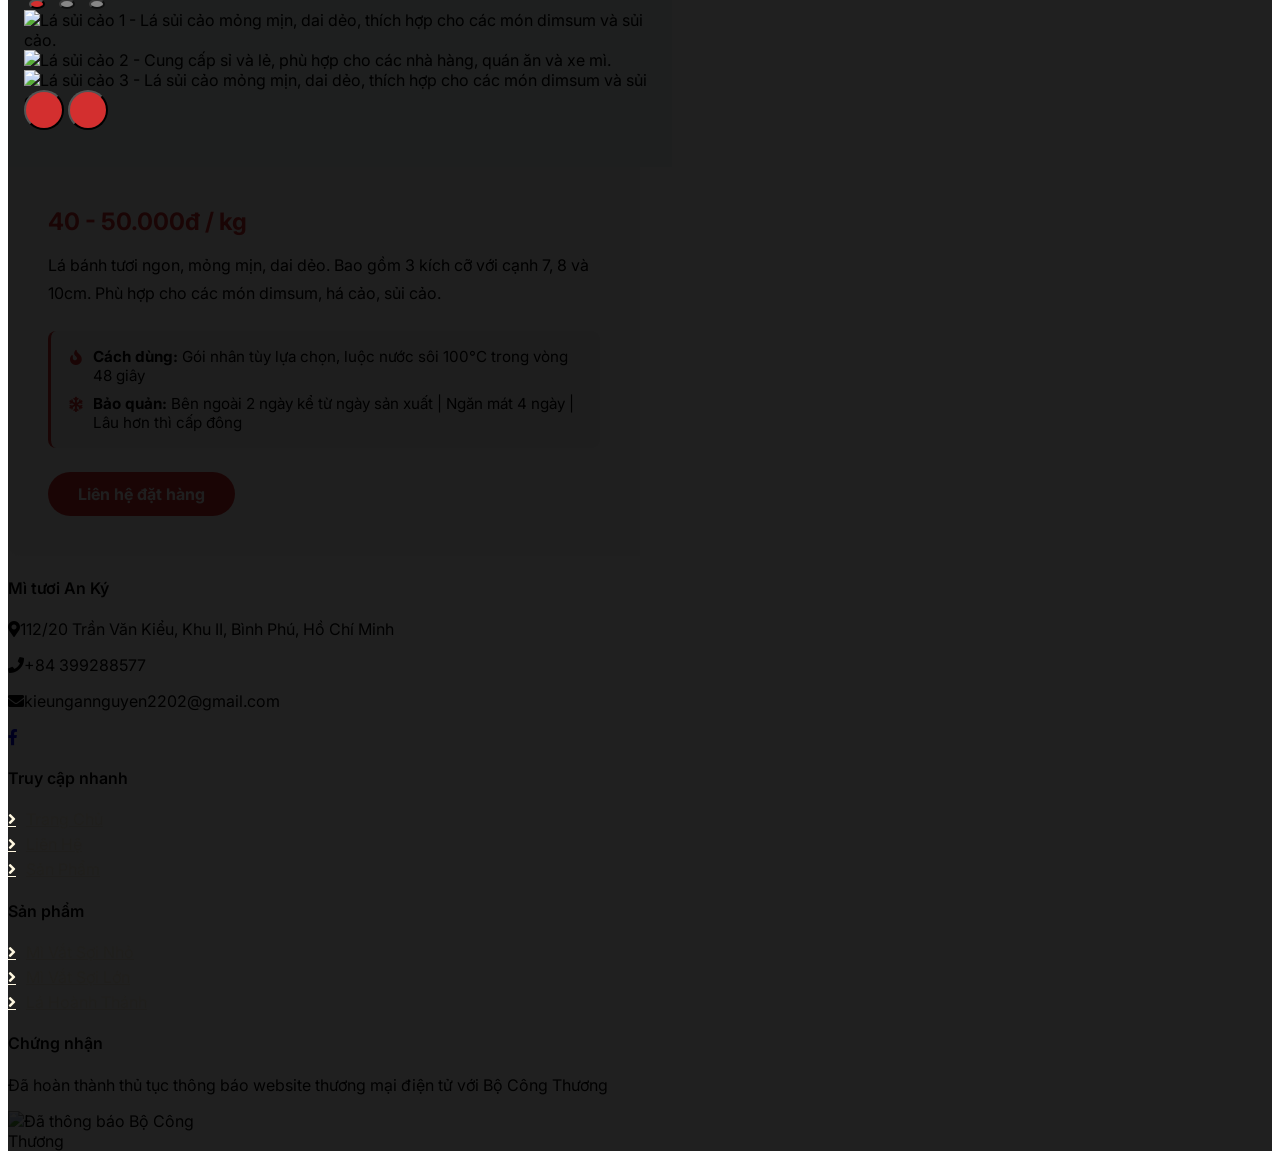
==== commit 66218ec8: "Update banner image in index.html to enhance visual appeal" ====
--- a/index.html
+++ b/index.html
@@ -96,7 +96,7 @@
     <div class="container-fluid p-0 pb-5 wow fadeIn" data-wow-delay="0.1s">
         <div class="owl-carousel header-carousel position-relative">
             <div class="owl-carousel-item position-relative">
-                <img class="img-fluid" src="img/banner_0.png" alt="Mì vắt tươi gia truyền An Kỳ loại thượng hạng. Tất cả mì vắt và lá hoành thánh đều được làm mới mỗi ngày, đảm bảo chất lượng và độ tươi ngon.">
+                <img class="img-fluid" src="img/banner_7.png" alt="Mì vắt tươi gia truyền An Kỳ loại thượng hạng. Tất cả mì vắt và lá hoành thánh đều được làm mới mỗi ngày, đảm bảo chất lượng và độ tươi ngon.">
                 <div class="owl-carousel-inner">
                     <div class="container">
                         <div class="row justify-content-start">
@@ -124,7 +124,7 @@
                 </div>
             </div>
             <div class="owl-carousel-item position-relative">
-                <img class="img-fluid" src="img/dumpling_3.png" alt="Thơm ngon, đẹp mắt. Lá hoành thánh mỏng mịn, sợi mì dai dẻo, thích hợp cho các món dimsum và đa dạng các món ăn khác.">
+                <img class="img-fluid" src="img/dumpling_6.png" alt="Thơm ngon, đẹp mắt. Lá hoành thánh mỏng mịn, sợi mì dai dẻo, thích hợp cho các món dimsum và đa dạng các món ăn khác.">
                 <div class="owl-carousel-inner">
                     <div class="container">
                         <div class="row justify-content-start">
@@ -197,8 +197,9 @@
                         <div class="mb-4">
                             <i class="fa fa-shield-alt fa-4x text-primary"></i>
                         </div>
-                        <h3 class="mb-3">An Ký có cung cấp hồ sơ công bố An toàn thực phẩm</h3>
-                        <p class="mb-0 text-muted">Luôn quan tâm đến chất lượng và an toàn cho sức khỏe người tiêu dùng</p>
+                        <h4 class="mb-3">An Ký có giấy chứng nhận Hồ sơ công bố
+                            <b>An toàn thực phẩm</b> và xuất
+                            <b>hóa đơn điện tử</b> khi khách hàng cần</h4>
                     </div>
                 </div>
             </div>
@@ -313,25 +314,6 @@
         </div>
     </div>
     <!-- CTA End -->
-
-
-    <!-- Invoice Start -->
-    <div class="container-xxl py-5">
-        <div class="container">
-            <div class="row justify-content-center">
-                <div class="col-lg-8 text-center wow fadeInUp" data-wow-delay="0.1s">
-                    <div class="fact-item bg-white rounded p-5 shadow-sm">
-                        <div class="mb-4">
-                            <i class="fa fa-file-invoice fa-4x text-primary"></i>
-                        </div>
-                        <h3 class="mb-3">An Ký có cung cấp hóa đơn điện tử</h3>
-                        <p class="mb-0 text-muted">Trong trường hợp Quý khách hàng yêu cầu</p>
-                    </div>
-                </div>
-            </div>
-        </div>
-    </div>
-    <!-- Invoice End -->
 
     <!-- Service Start -->
     <div class="container-xxl py-5 ">
@@ -401,43 +383,6 @@
     </div>
     <!-- Service End -->
 
-
-    <!-- Footer Start -->
-    <div class="container-fluid bg-dark text-light footer mt-5 pt-5 wow fadeIn " data-wow-delay="0.1s ">
-        <div class="container py-5 ">
-            <div class="row g-5 ">
-                <div class="col-lg-3 col-md-6 ">
-                    <h4 class="text-light mb-4 ">Mì tươi An Ký</h4>
-                    <p class="mb-2 "><i class="fa fa-map-marker-alt me-3 "></i>112/20 Trần Văn Kiểu, Khu II, Bình Phú, Hồ Chí Minh</p>
-                    <p class="mb-2 "><i class="fa fa-phone me-3 "></i>+84 399288577</p>
-                    <p class="mb-2 "><i class="fa fa-envelope me-3 "></i>kieungannguyen2202@gmail.com</p>
-                    <div class="d-flex pt-2 ">
-                        <a class="btn btn-outline-light btn-social " href="https://www.facebook.com/profile.php?id=61589121127930"><i class="fab fa-facebook-f "></i></a>
-                        <a class="btn btn-outline-light btn-social " href=" "><i class="fab fa-zalo "></i></a>
-                    </div>
-                </div>
-                <div class="col-lg-3 col-md-6 ">
-                    <h4 class="text-light mb-4 ">Truy cập nhanh</h4>
-                    <a class="btn btn-link " href="index.html ">Trang chủ</a>
-                    <a class="btn btn-link " href="about.html ">Liên hệ</a>
-                    <a class="btn btn-link " href="product.html ">Sản phẩm</a>
-                </div>
-                <div class="col-lg-3 col-md-6 ">
-                    <h4 class="text-light mb-4 ">Sản phẩm</h4>
-                    <a class="btn btn-link " href="product.html ">Mì vắt sợi nhỏ</a>
-                    <a class="btn btn-link " href="product.html ">Mì vắt sợi lớn</a>
-                    <a class="btn btn-link " href="product.html ">Lá hoành thánh</a>
-                </div>
-                <div class="col-lg-3 col-md-6 ">
-                    <h4 class="text-light mb-4 ">Chứng nhận</h4>
-                    <p>Đã hoàn thành thủ tục thông báo website thương mại điện tử với Bộ Công Thương</p>
-                    <img src="img/logo-da-thong-bao-bo-cong-thuong.webp" alt="Đã thông báo Bộ Công Thương" style="max-width: 200px; width: 100%; height: auto;">
-                </div>
-            </div>
-        </div>
-    </div>
-    <!-- Footer End -->
-
     <!-- Back to Top -->
     <a href="# " class="btn btn-lg btn-primary btn-lg-square rounded-circle back-to-top "><i class="bi bi-arrow-up "></i></a>
 
@@ -640,4 +585,40 @@
     </div>
 </body>
 
+<!-- Footer Start -->
+<div class="container-fluid bg-dark text-light footer mt-5 pt-5 wow fadeIn " data-wow-delay="0.1s ">
+    <div class="container py-5 ">
+        <div class="row g-5 ">
+            <div class="col-lg-3 col-md-6 ">
+                <h4 class="text-light mb-4 ">Mì tươi An Ký</h4>
+                <p class="mb-2 "><i class="fa fa-map-marker-alt me-3 "></i>112/20 Trần Văn Kiểu, Khu II, Bình Phú, Hồ Chí Minh</p>
+                <p class="mb-2 "><i class="fa fa-phone me-3 "></i>+84 399288577</p>
+                <p class="mb-2 "><i class="fa fa-envelope me-3 "></i>kieungannguyen2202@gmail.com</p>
+                <div class="d-flex pt-2 ">
+                    <a class="btn btn-outline-light btn-social " href="https://www.facebook.com/profile.php?id=61589121127930"><i class="fab fa-facebook-f "></i></a>
+                    <a class="btn btn-outline-light btn-social " href=" "><i class="fab fa-zalo "></i></a>
+                </div>
+            </div>
+            <div class="col-lg-3 col-md-6 ">
+                <h4 class="text-light mb-4 ">Truy cập nhanh</h4>
+                <a class="btn btn-link " href="index.html ">Trang chủ</a>
+                <a class="btn btn-link " href="about.html ">Liên hệ</a>
+                <a class="btn btn-link " href="product.html ">Sản phẩm</a>
+            </div>
+            <div class="col-lg-3 col-md-6 ">
+                <h4 class="text-light mb-4 ">Sản phẩm</h4>
+                <a class="btn btn-link " href="product.html ">Mì vắt sợi nhỏ</a>
+                <a class="btn btn-link " href="product.html ">Mì vắt sợi lớn</a>
+                <a class="btn btn-link " href="product.html ">Lá hoành thánh</a>
+            </div>
+            <div class="col-lg-3 col-md-6 ">
+                <h4 class="text-light mb-4 ">Chứng nhận</h4>
+                <p>Đã hoàn thành thủ tục thông báo website thương mại điện tử với Bộ Công Thương</p>
+                <img src="img/logo-da-thong-bao-bo-cong-thuong.webp" alt="Đã thông báo Bộ Công Thương" style="max-width: 200px; width: 100%; height: auto;">
+            </div>
+        </div>
+    </div>
+</div>
+<!-- Footer End -->
+
 </html>
